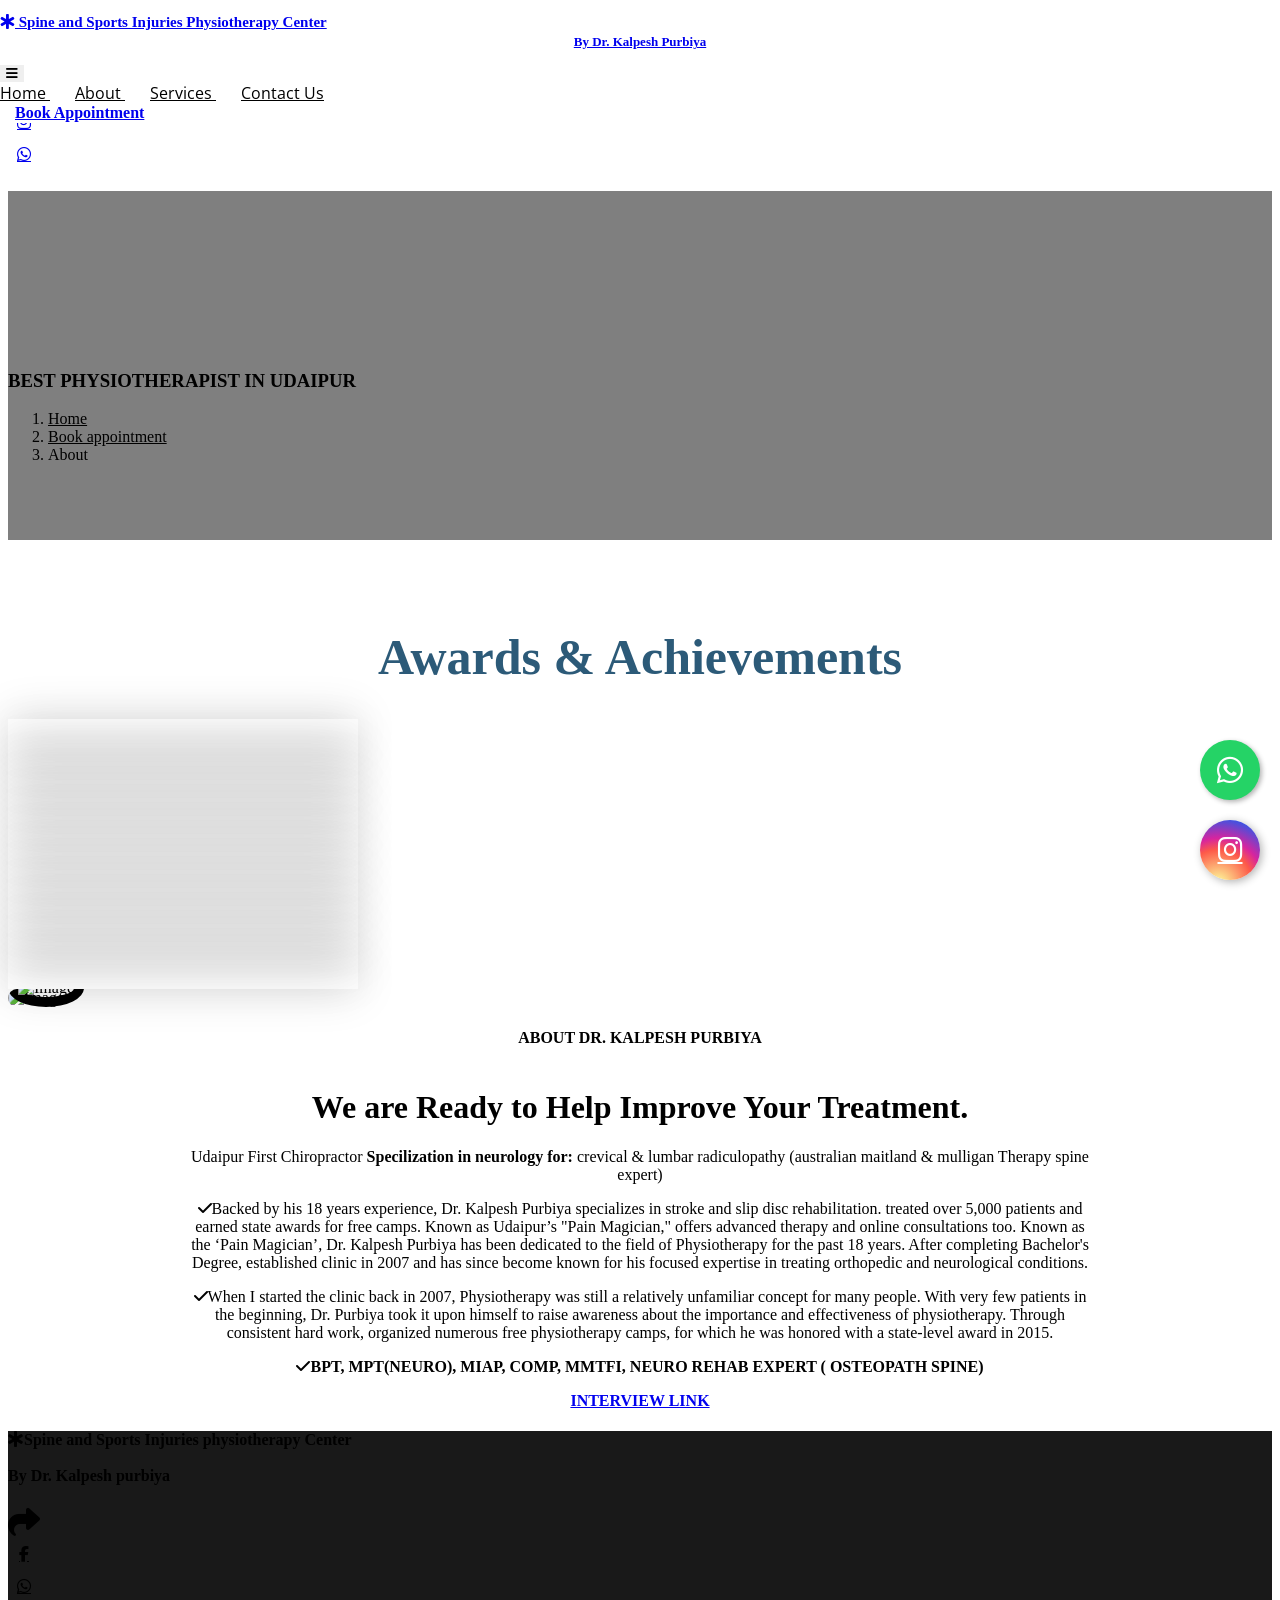
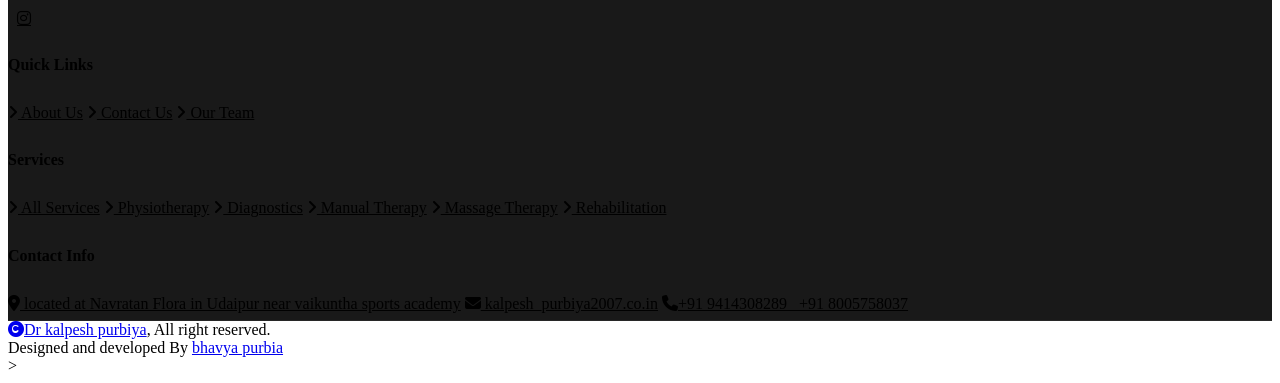
==== about.html @ 1a48ace7 "mordify in header" ====
<!DOCTYPE html>
<html lang="en">

    <head>
        <meta charset="utf-8">
        <title>dr kalpesh purbiya</title>
        <meta content="width=device-width, initial-scale=1.0" name="viewport">
        <meta content="" name="keywords">
        <meta content="" name="description">

        <!-- Google Web Fonts -->
        <link rel="preconnect" href="https://fonts.googleapis.com">
        <link rel="preconnect" href="https://fonts.gstatic.com" crossorigin>
        <link href="https://fonts.googleapis.com/css2?family=Open+Sans:wght@400;500;600&family=Playfair+Display:wght@400;500;600&display=swap" rel="stylesheet"> 

        <!-- Icon Font Stylesheet -->
        <link rel="stylesheet" href="https://use.fontawesome.com/releases/v5.15.4/css/all.css"/>
        <link href="https://cdn.jsdelivr.net/npm/bootstrap-icons@1.4.1/font/bootstrap-icons.css" rel="stylesheet">

        <!-- Libraries Stylesheet -->
        <link href="lib/animate/animate.min.css" rel="stylesheet">
        <link href="lib/owlcarousel/assets/owl.carousel.min.css" rel="stylesheet">


        <!-- Customized Bootstrap Stylesheet -->
        <link href="css/bootstrap.min.css" rel="stylesheet">

        <!-- Template Stylesheet -->
        <link href="css/style.css" rel="stylesheet">

         <!--whatsapp button-->
        <link rel="stylesheet" href="https://cdnjs.cloudflare.com/ajax/libs/font-awesome/6.4.0/css/all.min.css">
  
          <!--insta button-->
        <link rel="stylesheet" href="https://cdnjs.cloudflare.com/ajax/libs/font-awesome/6.4.0/css/all.min.css">
   
    </head>

    <body>

        <!-- Spinner Start -->
        <div id="spinner" class="show bg-white position-fixed translate-middle w-100 vh-100 top-50 start-50 d-flex align-items-center justify-content-center">
            <div class="spinner-border text-primary" style="width: 3rem; height: 3rem;" role="status">
                <span class="sr-only">Loading...</span>
            </div>
        </div>
        <!-- Spinner End -->


         <!-- Topbar Start -->
        <div class="container-fluid bg-dark px-5 d-none d-lg-block">
            <div class="row gx-0 align-items-center" style="height: 45px;">
                <div class="col-lg-8 text-center text-lg-start mb-lg-0">
                    <div class="d-flex flex-wrap">
                        <a href="#" class="text-light me-4"><i class="fas fa-phone-alt text-primary me-2"></i>+91 9414308289 &nbsp;&nbsp;&nbsp;&nbsp;8005758037</a>
                        <a href="#" class="text-light me-0"><i class="fas fa-envelope text-primary me-2"></i>kalpesh_purbiya2007@yahoo.co.in&nbsp;&nbsp;&nbsp;</a>
                        <a href="#" class="text-light me-0"><i class="fas fa-map-marker-alt text-primary me-2"></i> Navratan flora near vaikuntha sports academy</a>
                    </div>
                </div>
                <div class="col-lg-4 text-center text-lg-end">
                    <div class="d-flex align-items-center justify-content-end">
                        <a href="https://www.facebook.com/share/1CfwQZfoqc/?mibextid=wwXIfr" class="btn btn-light btn-square border rounded-circle nav-fill me-3"><i class="fab fa-facebook-f"></i></a>
                        <a href="https://www.instagram.com/kalpeshpurbiya?igsh=MWJkdjM0YjJwdHlsYw==" class="btn btn-light btn-square border rounded-circle nav-fill me-3"><i class="fab fa-instagram"></i></a>
                        <a href="https://wa.me/9414308289" class="btn btn-light btn-square border rounded-circle nav-fill me-3"><i class="fab fa-whatsapp "></i></a>
                        
                    </div>
                </div>
            </div>
        </div>
        <!-- Topbar End -->

        <!-- ==========================================
     NAVBAR START
========================================== -->

<div class="container-fluid position-relative p-0">

    <nav class="navbar navbar-expand-lg navbar-light bg-white px-4 px-lg-5 py-3 py-lg-0"
         style="
            position: fixed;
            top: 0;
            left: 0;
            right: 0;
            width: 100%;
            z-index: 9999;
            background-color: #ffffff !important;
         ">

        <!-- LOGO / CENTER NAME -->
        <a href="index.html" class="navbar-brand p-0">

            <h1 class="text-primary m-0"
                style="
                    font-size: 15px;
                    line-height: 1.4;
                ">

                <i class="fas fa-star-of-life me-3"></i>

                Spine and Sports Injuries Physiotherapy Center

                <br>

                <span style="
                    display: block;
                    text-align: center;
                    font-size: 13px;
                ">
                    By Dr. Kalpesh Purbiya
                </span>

            </h1>

        </a>


        <!-- MOBILE MENU BUTTON -->
        <button class="navbar-toggler"
                type="button"
                data-bs-toggle="collapse"
                data-bs-target="#navbarCollapse"
                aria-controls="navbarCollapse"
                aria-expanded="false"
                aria-label="Toggle navigation"
                style="
                    border: none;
                    outline: none;
                    box-shadow: none;
                ">

            <span class="fa fa-bars"></span>

        </button>


        <!-- NAVIGATION MENU -->
        <div class="collapse navbar-collapse"
             id="navbarCollapse"
             style="
                background-color: #ffffff;
                z-index: 10000;
             ">

            <div class="navbar-nav ms-auto py-0">

                <a href="index.html"
                   class="nav-item nav-link">
                    Home
                </a>

                <a href="about.html"
                   class="nav-item nav-link active">
                    About
                </a>

                <a href="service.html"
                   class="nav-item nav-link">
                    Services
                </a>

                <a href="contact.html"
                   class="nav-item nav-link">
                    Contact Us
                </a>

            </div>


            <!-- BOOK APPOINTMENT -->
            <a href="appointment.html"
               class="btn btn-primary rounded-pill text-white py-2 px-4 flex-wrap flex-sm-shrink-0"
               style="margin-left: 15px;">

                Book Appointment

            </a>

        </div>

    </nav>


    <!-- SPACE FOR FIXED NAVBAR -->
    <div style="height: 90px;"></div>

</div>

<!-- ==========================================
     NAVBAR END
========================================== -->
        <!-- Header Start -->
        <div class="container-fluid bg-breadcrumb">
            <div class="container text-center py-5" style="max-width: 900px;">
                <h3 class="text-white display-3 mb-4 wow fadeInDown" data-wow-delay="0.1s">BEST PHYSIOTHERAPIST IN UDAIPUR</h1>
                <ol class="breadcrumb justify-content-center mb-0 wow fadeInDown" data-wow-delay="0.3s">
                    <li class="breadcrumb-item"><a href="index.html">Home</a></li>
                    <li class="breadcrumb-item"><a href="appointment.html">Book appointment</a></li>
                    <li class="breadcrumb-item active text-primary">About</li>
                </ol>    
            </div>
        </div>
        <!-- Header End -->


    



            <br><br><br>
            <h1 style="font-size:50px;  color:rgb(44, 90, 120)" align="center">Awards & Achievements</h1>
       
        <!-- Services Start -->
        <div class="container-fluid service py-5">
            <div class="container py-5">
                <div class="row g-4 justify-content-center">
                    <div class="col-md-6 col-lg-4 col-xl-3 wow fadeInUp" data-wow-delay="0.1s" style="width:350px;">
                        <div class="service-item rounded">
                           <div class="service-img rounded-top">
                                <img src="img/gallery (1).jpeg" class="img-fluid rounded-top w-100" alt="" style="height: 350px;">
                           </div>
                             </div>
                    </div>
                    <div class="col-md-6 col-lg-4 col-xl-3 wow fadeInUp" data-wow-delay="0.1s" style="width:350px;">
                        <div class="service-item rounded">
                           <div class="service-img rounded-top">
                                <img src="img/gallery (2).jpeg" class="img-fluid rounded-top w-100" alt="" style="height:350px;">
                           </div>
                            
                        </div>
                    </div>
                    <div class="col-md-6 col-lg-4 col-xl-3 wow fadeInUp" data-wow-delay="0.3s" style="width: 350px;">
                        <div class="service-item rounded">
                           <div class="service-img rounded-top">
                                <img src="img/gallery (3).jpeg" class="img-fluid rounded-top w-100" alt="" style="height:350px;">
                           </div>
                            
                        </div>
                    </div>
                    
                   
                    <div class="col-md-6 col-lg-4 col-xl-3 wow fadeInUp" data-wow-delay="0.1s" style="width: 350px;">
                        <div class="service-item rounded">
                           <div class="service-img rounded-top">
                                <img src="img/gallery (5).jpeg" class="img-fluid rounded-top w-100" alt="" style="height: 350px;">
                           </div>
                            
                        </div>
                    </div>
                    <div class="col-md-6 col-lg-4 col-xl-3 wow fadeInUp" data-wow-delay="0.3s" style="width: 350px;">
                        <div class="service-item rounded">
                           <div class="service-img rounded-top">
                                <img src="img/gallery (6).jpeg" class="img-fluid rounded-top w-100" alt=""  style="height: 350px;">
                           </div>
                            
                        </div>
                    </div>
                    <div class="col-md-6 col-lg-4 col-xl-3 wow fadeInUp" data-wow-delay="0.5s" style="width: 350px;">
                        <div class="service-item rounded">
                           <div class="service-img rounded-top">
                                <img src="img/gallery (8).jpeg" class="img-fluid rounded-top w-100" alt="" style="height:350px;">
                           </div>
                            
                        </div>
                    </div>
                    <div class="col-md-6 col-lg-4 col-xl-3 wow fadeInUp" data-wow-delay="0.5s" style="width: 350px;">
                        <div class="service-item rounded">
                           <div class="service-img rounded-top">
                                <img src="img/gallery (7).jpeg" class="img-fluid rounded-top w-100" alt="" style="height:350px;">
                           </div>
                            
                        </div>
                    </div>
                    <div class="col-md-6 col-lg-4 col-xl-3 wow fadeInUp" data-wow-delay="0.5s" style="width: 350px;">
                        <div class="service-item rounded">
                           <div class="service-img rounded-top">
                                <img src="img/gallery (9).jpeg" class="img-fluid rounded-top w-100" alt="" style="height:350px;">
                           </div>
                            
                        </div>
                    </div>
                    <div class="col-md-6 col-lg-4 col-xl-3 wow fadeInUp" data-wow-delay="0.5s" style="width: 350px;">
                        <div class="service-item rounded">
                           <div class="service-img rounded-top">
                                <img src="img/gallery (11).jpeg" class="img-fluid rounded-top w-100" alt="" style="height:350px;">
                           </div>
                            
                        </div>
                    </div>
                    <div class="col-md-6 col-lg-4 col-xl-3 wow fadeInUp" data-wow-delay="0.5s" style="width: 350px;">
                        <div class="service-item rounded">
                           <div class="service-img rounded-top">
                                <img src="img/gallery (12).jpeg" class="img-fluid rounded-top w-100" alt="" style="height:350px;">
                           </div>
                            
                        </div>
                    </div>
                    <div class="col-md-6 col-lg-4 col-xl-3 wow fadeInUp" data-wow-delay="0.5s" style="width: 350px;">
                        <div class="service-item rounded">
                           <div class="service-img rounded-top">
                                <img src="img/gallery (13).jpeg" class="img-fluid rounded-top w-100" alt="" style="height:350px;">
                           </div>
                            
                        </div>
                    </div>
                    <div class="col-md-6 col-lg-4 col-xl-3 wow fadeInUp" data-wow-delay="0.5s" style="width: 350px;">
                        <div class="service-item rounded">
                           <div class="service-img rounded-top">
                                <img src="img/gallery (15).jpeg" class="img-fluid rounded-top w-100" alt="" style="height:350px;">
                           </div>
                            
                        </div>
                    </div>
                    <div class="col-md-6 col-lg-4 col-xl-3 wow fadeInUp" data-wow-delay="0.5s" style="width: 350px;">
                        <div class="service-item rounded">
                           <div class="service-img rounded-top">
                                <img src="img/gallery (14).jpeg" class="img-fluid rounded-top w-100" alt="" style="height:350px;">
                           </div>
                            
                        </div>
                    </div>
                    <div class="col-md-6 col-lg-4 col-xl-3 wow fadeInUp" data-wow-delay="0.5s" style="width: 350px;">
                        <div class="service-item rounded">
                           <div class="service-img rounded-top">
                                <img src="img/gallery (16).jpeg" class="img-fluid rounded-top w-100" alt="" style="height:350px;">
                           </div>
                            
                        </div>
                    </div>
                    <div class="col-md-6 col-lg-4 col-xl-3 wow fadeInUp" data-wow-delay="0.5s" style="width: 350px;">
                        <div class="service-item rounded">
                           <div class="service-img rounded-top">
                                <img src="img/gallery (17).jpeg" class="img-fluid rounded-top w-100" alt="" style="height:350px;">
                           </div>
                            
                        </div>
                    </div>
                    <div class="col-12 text-center wow fadeInUp" data-wow-delay="0.2s">
                        
                    </div>
                </div>
            </div>
        </div>
        <!-- Services End -->

<!-- About Start -->
        <div class="container-fluid about bg-light py-5">
            <div class="container py-5">
                <div class="row g-5 align-items-center">
                    <div class="col-lg-5 wow fadeInLeft" data-wow-delay="0.2s">
                        <div class="about-img pb-5 ps-5">
                            <img src="img/drkp.jpeg" class="img-fluid rounded w-100" style="object-fit: cover;" alt="Image" style="height:30px;">
                            <div class="about-img-inner">
                                <img src="img/spine.jpg" class="img-fluid rounded-circle w-100 h-100" alt="Image">
                            </div>
                            <div class="about-experience"><b>18 years experience</b></div>
                        </div>
                    </div>
                    <div class="col-lg-7 wow fadeInRight" data-wow-delay="0.4s">
                        <div class="section-title text-start mb-5">
                            <h4 class="sub-title pe-3 mb-0">About Dr. kalpesh purbiya</h4>
                            <h1 class="display-3 mb-4">We are Ready to Help Improve Your Treatment.</h1>
                            <p class="mb-4">Udaipur First Chiropractor <b>Specilization in neurology for:</b> crevical & lumbar radiculopathy (australian maitland & mulligan Therapy spine expert) </p>
                            <div class="mb-4">
                                <p class="text-secondary"><i class="fa fa-check text-primary me-2"></i>Backed by his 18 years experience, Dr. Kalpesh Purbiya specializes in stroke and slip disc rehabilitation. treated over 5,000 patients and earned state awards for free camps. Known as Udaipur’s "Pain Magician," offers advanced therapy and online consultations too.
Known as the ‘Pain Magician’, Dr. Kalpesh Purbiya has been dedicated to the field of Physiotherapy for the past 18 years. After completing Bachelor's Degree, established clinic in 2007 and has since become known for his focused expertise in treating orthopedic and neurological conditions.</p>
                                <p class="text-secondary"><i class="fa fa-check text-primary me-2"></i>When I started the clinic back in 2007, Physiotherapy was still a relatively unfamiliar concept for many people. With very few patients in the beginning, Dr. Purbiya took it upon himself to raise awareness about the importance and effectiveness of physiotherapy. Through consistent hard work, organized numerous free physiotherapy camps, for which he was honored with a state-level award in 2015.</p>
                                <p class="text-secondary"><i class="fa fa-check text-primary me-2"></i><b>BPT, MPT(NEURO), MIAP, COMP, MMTFI, NEURO REHAB EXPERT ( OSTEOPATH SPINE)</b></p>
                            </div>
                            <a href="https://www.facebook.com/share/v/1DCmfKxjy9/" class="btn btn-primary rounded-pill text-white py-3 px-5">INTERVIEW LINK </a>
                        </div>
                    </div>
                </div>
            </div>
        </div>
        <!-- About End -->



        <!-- Footer Start -->
        <div class="container-fluid footer py-5 wow fadeIn" data-wow-delay="0.2s">
            <div class="container py-5">
                <div class="row g-5">
                    <div class="col-md-6 col-lg-6 col-xl-3">
                        <div class="footer-item d-flex flex-column">
                            <h4 class="text-white mb-4"><i class="fas fa-star-of-life me-3"></i>Spine and Sports Injuries physiotherapy Center<br><br> By Dr. Kalpesh purbiya</h4>
                           
                            <div class="d-flex align-items-center">
                                <i class="fas fa-share fa-2x text-white me-2"></i>
                                <a class="btn-square btn btn-primary text-white rounded-circle mx-1" href="https://www.facebook.com/share/1CfwQZfoqc/?mibextid=wwXIfr"><i class="fab fa-facebook-f"></i></a>
                                <a class="btn-square btn btn-primary text-white rounded-circle mx-1" href="https://wa.me/9414308289"><i class="fab fa-whatsapp"></i></a>
                    
                                <a class="btn-square btn btn-primary text-white rounded-circle mx-1" href="https://www.instagram.com/kalpeshpurbiya?igsh=MWJkdjM0YjJwdHlsYw=="><i class="fab fa-instagram"></i></a>
                    
                            </div>
                        </div>
                    </div>
                    <div class="col-md-6 col-lg-6 col-xl-3">
                        <div class="footer-item d-flex flex-column">
                            <h4 class="mb-4 text-white">Quick Links</h4>
                            <a href="about.html"><i class="fas fa-angle-right me-2"></i> About Us</a>
                            <a href="contact.html"><i class="fas fa-angle-right me-2"></i> Contact Us</a>
                            <a href="index.html"><i class="fas fa-angle-right me-2"></i> Our Team</a>
                        </div>
                    </div>
                    <div class="col-md-6 col-lg-6 col-xl-3">
                        <div class="footer-item d-flex flex-column">
                            <h4 class="mb-4 text-white"> Services</h4>
                            <a href=""><i class="fas fa-angle-right me-2"></i> All Services</a>
                            <a href=""><i class="fas fa-angle-right me-2"></i> Physiotherapy</a>
                            <a href=""><i class="fas fa-angle-right me-2"></i> Diagnostics</a>
                            <a href=""><i class="fas fa-angle-right me-2"></i> Manual Therapy</a>
                            <a href=""><i class="fas fa-angle-right me-2"></i> Massage Therapy</a>
                            <a href=""><i class="fas fa-angle-right me-2"></i> Rehabilitation</a>
                        </div>
                    </div>
                    <div class="col-md-6 col-lg-6 col-xl-3">
                        <div class="footer-item d-flex flex-column">
                            <h4 class="mb-4 text-white">Contact Info</h4>
                            <a href="https://maps.app.goo.gl/rvAxTGez5re4R5Ei9"><i class="fa fa-map-marker-alt me-2"></i> located at Navratan Flora in Udaipur near vaikuntha sports academy</a>
                            <a href="mailto:kalpesh_purbiya2007@yahoo.co.in"><i class="fas fa-envelope me-2"></i> kalpesh_purbiya2007.co.in</a>
        
                            <a href="tel:+91 9414308289"><i class="fas fa-phone me-2"></i>+91 9414308289 &nbsp;&nbsp;+91 8005758037</a>
                        </div>
                    </div>
                </div>
            </div>
        </div>
        <!-- Footer End -->
        
        <!-- Copyright Start -->
        <div class="container-fluid copyright py-4">
            <div class="container">
                <div class="row g-4 align-items-center">
                    <div class="col-md-6 text-center text-md-start mb-md-0">
                        <span class="text-white"><a href="#"><i class="fas fa-copyright text-light me-2"></i>Dr kalpesh purbiya</a>, All right reserved.</span>
                    </div>
                    <div class="col-md-6 text-center text-md-end text-white">
                        <!--/*** This template is free as long as you keep the below author’s credit link/attribution link/backlink. ***/-->
                        <!--/*** If you'd like to use the template without the below author’s credit link/attribution link/backlink, ***/-->
                        <!--/*** you can purchase the Credit Removal License from "https://htmlcodex.com/credit-removal". ***/-->
                        Designed and developed By <a class="border-bottom" href="https://wa.me/6375247046">bhavya purbia</a>
                    </div>
                </div>
            </div>
        </div>
        <!-- Copyright End -->

        
        <!-- JavaScript Libraries -->
        <script src="https://ajax.googleapis.com/ajax/libs/jquery/3.6.4/jquery.min.js"></script>
        <script src="https://cdn.jsdelivr.net/npm/bootstrap@5.0.0/dist/js/bootstrap.bundle.min.js"></script>
        <script src="lib/wow/wow.min.js"></script>
        <script src="lib/easing/easing.min.js"></script>
        <script src="lib/waypoints/waypoints.min.js"></script>
        <script src="lib/owlcarousel/owl.carousel.min.js"></script>
        

        <!-- Template Javascript -->
        <script src="js/main.js"></script>
         
         <!-- WhatsApp Floating Button -->
<a href="https://wa.me/919414308289?text=Hello%20Doctor,%20I%20want%20to%20book%20an%20appointment"
   class="whatsapp-float"
   target="_blank">
   <i class="fab fa-whatsapp"></i>
</a>

<style>
.whatsapp-float {
    position: fixed;
    width: 60px;
    height: 60px;
    bottom: 100px;
    right: 20px;
    background-color: #25D366;
    color: #FFF;
    border-radius: 50%;
    text-align: center;
    font-size: 30px;
    box-shadow: 2px 2px 5px rgba(0,0,0,0.3);
    z-index: 1000;
}

.whatsapp-float i {
    margin-top: 15px;
}

.whatsapp-float:hover {
    background-color: #1ebe5d;
    color: white;
    transform: scale(1.1);
    transition: 0.3s;
}
</style>
<!--end whatsapp floating button-->>
    
<!-- Instagram Floating Button -->
<a href="https://www.instagram.com/kalpeshpurbiya"
   class="instagram-float"
   target="_blank">
   <i class="fab fa-instagram"></i>
</a>

<style>
.instagram-float {
    position: fixed;
    width: 60px;
    height: 60px;
    bottom: 20px;
    right: 20px;
    border-radius: 50%;
    font-size: 28px;
    color: #fff;
    display: flex;
    align-items: center;
    justify-content: center;
    z-index: 1000;
    box-shadow: 2px 2px 8px rgba(0,0,0,0.3);
    background: radial-gradient(circle at 30% 107%, 
        #fdf497 0%, #fdf497 5%, #fd5949 45%, 
        #d6249f 60%, #285AEB 90%);
    transition: 0.3s;
}

.instagram-float:hover {
    transform: scale(1.1);
}
</style>
</body>


</html>
---- css/style.css ----
/*** Spinner Start ***/
/*** Spinner ***/
#spinner {
    opacity: 0;
    visibility: hidden;
    transition: opacity .5s ease-out, visibility 0s linear .5s;
    z-index: 99999;
}

#spinner.show {
    transition: opacity .5s ease-out, visibility 0s linear 0s;
    visibility: visible;
    opacity: 1;
}
/*** Spinner End ***/

.back-to-top {
    position: fixed;
    right: 30px;
    bottom: 30px;
    display: flex;
    width: 45px;
    height: 45px;
    align-items: center;
    justify-content: center;
    transition: 0.5s;
    z-index: 99;
}

/*** Button Start ***/
.btn {
    font-weight: 600;
    transition: .5s;
}

.btn-square {
    width: 32px;
    height: 32px;
}

.btn-sm-square {
    width: 34px;
    height: 34px;
}

.btn-md-square {
    width: 44px;
    height: 44px;
}

.btn-lg-square {
    width: 56px;
    height: 56px;
}

.btn-square,
.btn-sm-square,
.btn-md-square,
.btn-lg-square {
    padding: 0;
    display: flex;
    align-items: center;
    justify-content: center;
    font-weight: normal;
    border-radius: 50%;
}

.btn.btn-primary {
    box-shadow: inset 0 0 0 0 var(--bs-primary);
}

.btn.btn-primary:hover {
    box-shadow: inset 300px 0 0 0 var(--bs-light) !important;
    color: var(--bs-primary) !important;
}

.btn.btn-light {
    box-shadow: inset 0 0 0 0 var(--bs-primary);
}

.btn.btn-light:hover {
    box-shadow: inset 300px 0 0 0 var(--bs-primary);
    color: var(--bs-light) !important;
}

.btn-hover {
    transition: 0.5s;
}

.btn-hover:hover {
    color: var(--bs-secondary) !important;
}

/*** Section Title Start ***/
.section-title {
    max-width: 900px;
    text-align: center;
    margin: 0 auto;
}

.section-title .sub-style {
    position: relative;
    display: inline-block;
    text-transform: uppercase;
    color: var(--bs-primary);
}

.section-title .sub-style::before {
    content: "";
    width: 100px;
    position: absolute;
    top: 50%;
    left: 0;
    transform: translateY(-50%);
    margin-top: 8px;
    margin-left: -100px;
    border: 1px solid var(--bs-primary) !important;
}

.section-title .sub-style::after {
    content: "";
    width: 50px;
    position: absolute;
    top: 50%;
    left: 0;
    transform: translateY(-50%);
    margin-bottom: 5px;
    margin-left: -50px;
    border: 1px solid var(--bs-primary) !important;
}

.sub-title {
    position: relative;
    display: inline-block;
    text-transform: uppercase;
    color: var(--bs-primary);
}

.sub-title::before {
    content: "";
    width: 100px;
    position: absolute;
    top: 50%;
    right: 0;
    transform: translateY(-50%);
    margin-top: 8px;
    margin-right: -100px;
    border: 1px solid var(--bs-primary) !important;
}

.sub-title::after {
    content: "";
    width: 50px;
    position: absolute;
    top: 50%;
    right: 0;
    transform: translateY(-50%);
    margin-bottom: 8px;
    margin-right: -50px;
    border: 1px solid var(--bs-primary) !important;
}


/*** Topbar Start ***/
.fixed-top .container {
    transition: 0.5s;
}

.topbar {
    padding: 2px 10px 2px 20px;
    background: var(--bs-primary) !important;
}

.topbar a,
.topbar a i {
    transition: 0.5s;
}

.topbar a:hover,
.topbar a i:hover {
    color: var(--bs-secondary) !important;
}


@media (max-width: 576px) {
    .topbar {
        display: none;    
    }
}
/*** Topbar End ***/


/*** Navbar ***/
.navbar-light .navbar-nav .nav-link {
    font-family: 'Open Sans', sans-serif;
    position: relative;
    margin-right: 25px;
    padding: 35px 0;
    color: var(--bs-dark) !important;
    font-size: 16px;
    font-weight: 400;
    outline: none;
    transition: .5s;
}

.sticky-top.navbar-light .navbar-nav .nav-link {
    padding: 20px 0;
    color: var(--dark) !important;
}

.navbar-light .navbar-nav .nav-link:hover,
.navbar-light .navbar-nav .nav-link.active {
    color: var(--bs-primary) !important;
}

.navbar-light .navbar-brand img {
    max-height: 50px;
    transition: .5s;
}

.sticky-top.navbar-light .navbar-brand img {
    max-height: 45px;
}

.navbar .dropdown-toggle::after {
    border: none;
    content: "\f107";
    font-family: "Font Awesome 5 Free";
    font-weight: 600;
    vertical-align: middle;
    margin-left: 8px;
}

@media (min-width: 1200px) {
    .navbar .nav-item .dropdown-menu {
        display: block;
        visibility: hidden;
        top: 100%;
        transform: rotateX(-75deg);
        transform-origin: 0% 0%;
        border: 0;
        border-radius: 10px;
        transition: .5s;
        opacity: 0;
    }
}

.dropdown .dropdown-menu a:hover {
    background: var(--bs-primary);
    color: var(--bs-white);
}

.navbar .nav-item:hover .dropdown-menu {
    transform: rotateX(0deg);
    visibility: visible;
    background: var(--bs-light) !important;
    transition: .5s;
    opacity: 1;
}

@media (max-width: 991.98px) {
    .sticky-top.navbar-light {
        position: relative;
        background: var(--bs-white);
    }

    .navbar.navbar-expand-lg .navbar-toggler {
        padding: 10px 20px;
        border: 1px solid var(--bs-primary);
        color: var(--bs-primary);
        
    }

    .navbar-light .navbar-collapse {
        margin-top: 15px;
        border-top: 1px solid #DDDDDD;
    }

    .navbar-light .navbar-nav .nav-link,
    .sticky-top.navbar-light .navbar-nav .nav-link {
        padding: 10px 0;
        margin-left: 0;
        color: var(--bs-dark) !important;
    }

    .navbar-light .navbar-brand img {
        max-height: 45px;
    }
}

@media (min-width: 992px) {
    .navbar-light {
        position: absolute;
        width: 100%;
        top: 0;
        left: 0;
        border-bottom: 1px solid rgba(255, 255, 255, .1);
        z-index: 999;
    }
    
    .sticky-top.navbar-light {
        position: fixed;
        background: var(--bs-light) !important;
    }

    .navbar-light .navbar-nav .nav-link::before {
        position: absolute;
        content: "";
        width: 0;
        height: 2px;
        bottom: -1px;
        left: 50%;
        background: var(--bs-primary);
        transition: .5s;
    }

    .navbar-light .navbar-nav .nav-link:hover::before,
    .navbar-light .navbar-nav .nav-link.active::before {
        width: calc(100% - 2px);
        left: 1px;
    }

    .navbar-light .navbar-nav .nav-link.nav-contact::before {
        display: none;
    }
}
/*** Carousel Hero Header Start ***/
.header-carousel {
    position: relative; 
}

.header-carousel .owl-nav .owl-prev {
    position: absolute;
    width: 70px;
    height: 70px;
    top: 50%;
    left: 20px;
    transform: translateY(-50%);
    border-radius: 50%;
    background: var(--bs-primary);
    color: var(--bs-white);
    font-size: 30px;
    display: flex;
    align-items: center;
    justify-content: center;
    transition: 0.5s;
}

.header-carousel .owl-nav .owl-next {
    position: absolute;
    width: 70px;
    height: 70px;
    top: 50%;
    right: 20px;
    transform: translateY(-50%);
    border-radius: 50%;
    background: var(--bs-primary);
    color: var(--bs-white);
    font-size: 30px;
    display: flex;
    align-items: center;
    justify-content: center;
    transition: 0.5s;
}

.header-carousel .owl-nav .owl-prev,
.header-carousel .owl-nav .owl-next {
    transition: 0.5s;
}

.header-carousel .owl-nav .owl-prev:hover,
.header-carousel .owl-nav .owl-next:hover {
    box-shadow: inset 150px 0 0 0 var(--bs-light) !important;
    color: var(--bs-primary) !important;
}

@media (max-width: 576px) {
    .header-carousel .owl-nav .owl-prev,
    .header-carousel .owl-nav .owl-next {
        top: 630px;
        transition: 0.5s;
    }

    .header-carousel .header-carousel-item .carousel-caption .carousel-caption-content {
        width: 95% !important;
    }
 
}

.header-carousel .header-carousel-item,
.header-carousel .header-carousel-item img {
    position: relative;
    width: 100%;
    height: 700px;
    margin-top: 95px;
    display: block;
    object-fit: cover;
    transition: 0.5s;

}

@media (max-width: 992px) {
    .header-carousel .header-carousel-item,
    .header-carousel .header-carousel-item img {
        margin-top: 0;
        transition: 0.5s;
    }

}

@media (min-width: 992px) {
    .header-carousel .owl-nav .owl-prev,
    .header-carousel .owl-nav .owl-next {
        margin-top: 50px;
    }
}

.header-carousel .header-carousel-item .carousel-caption {
    width: 100%;
    height: 100%;
    position: absolute;
    top: 0;
    left: 0;
    padding: 100px 0;
    display: flex;
    align-items: center;
    justify-content: center;
    background: rgba(0, 0, 0, .5);
}

.header-carousel .header-carousel-item .carousel-caption .carousel-caption-content {
    position: relative;
    width: 75%;
    
}
/*** Carousel Hero Header End ***/


/*** Single Page Hero Header Start ***/
.bg-breadcrumb {
    background: linear-gradient(rgba(0, 0, 0, 0.5), rgba(0, 0, 0, 0.5)), url(../img/about-1img.jpeg);
    background-position: center center;
    background-repeat: no-repeat;
    background-size: cover;
    padding: 160px 0 60px 0;
}

.bg-breadcrumb .breadcrumb-item a {
    color: var(--bs-white) !important;
}
/*** Single Page Hero Header End ***/


/*** Service Start ***/
.service .service-item {
    box-shadow: 0 0 45px rgba(0, 0, 0, .2) ;
}

.service .service-item .service-img {
    position: relative;
    overflow: hidden;
    z-index: 1;
}

.service .service-item .service-img img {
    transition: 0.5s;
}

.service .service-item .service-img::before {
    width: 100%;
    height: 0;
    position: absolute;
    content: "";
    top: 0;
    left: 0;
    border-top-right-radius: 10px;
    border-top-left-radius: 10px;
    transition: 0.5s;
    z-index: 5;
    
}

.service .service-item:hover .service-img::before {
    height: 100%;
    background: rgba(21, 185, 217, .3);
}

.service .service-item .service-img:hover img {
    transform: scale(1.3);
}

.service .service-item .service-content {
    position: relative;
    z-index: 2;

}

.service .service-item .service-content::before {
    width: 100%;
    height: 8px;
    position: absolute;
    content: "";
    bottom: 0;
    left: 0;
    border-bottom-left-radius: 10px;
    border-bottom-right-radius: 10px;
    background: rgba(21, 185, 217, .5);
    transition: 0.5s;
    z-index: 3;
}

.service .service-item:hover .service-content::before {
    background: rgba(21, 185, 217, .5);
    height: 100%;
}

.service .service-item .service-content .service-content-inner {
    transition: 0.5s;
}


.service .service-item:hover .service-content .service-content-inner {
    position: relative;
    color: var(--bs-white) !important;
    z-index: 9;
}
.service .service-item:hover .service-content .service-content-inner h5 {
    color: var(--bs-secondary);
}

/*** Service End ***/

/*** About Start ***/
.about .about-img {
    position: relative;
    overflow: hidden;
    height: 100%;
    border-radius: 10px;
}

.about .about-img .about-img-inner {
    position: absolute;
    left: 0; 
    bottom: 0; 
    border: 10px solid; 
    border-color: var(--bs-white) var(--bs-white) var(--bs-white) var(--bs-white);
    border-radius: 50%;

}

.about .about-img .about-experience {
    position: absolute;
    top: 125px; 
    left: -125px; 
    transform: rotate(-90deg);
    background: transparent;
    color: var(--bs-primary);
    font-size: 20px;
    font-weight: 600;
    letter-spacing: 4px;
}

/*** About End ***/

/*** Feature Start ***/
.feature .feature-item {
    position: relative;
    display: flex;
    border: 1px solid var(--bs-primary);
    border-radius: 10px;
    background: var(--bs-light);
    transition: 0.5s;

}

.feature .feature-item::before {
    width: 0;
    height: 100%;
    content: "";
    position: absolute;
    top: 0;
    left: 0;
    border-radius: 10px;
    transition: 0.5s;
}

.feature .feature-item:hover::before {
    width: 100%;
    background: var(--bs-primary);
}

.feature .feature-item .feature-icon {
    display: inline-flex;
    border-radius: 10px;
    transition: 0.5s;
}

.feature .feature-item:hover .feature-icon {
    position: relative;
    z-index: 2;
}

.feature .feature-item:hover .feature-content {
    position: relative;
    color: var(--bs-white);
    z-index: 2;
}

.feature .feature-item:hover .feature-content h5 {
    color: var(--bs-dark);
}
/*** Feature End ***/


/*** Appointment Start ***/
.appointment {
    background: linear-gradient(rgba(255, 255, 255, 0.9), rgba(255, 255, 255, 0.9)), url(../img/carousel-2.jpg);
    background-position: center center;
    background-repeat: no-repeat;
    background-size: cover;
    background-attachment: fixed;
}

.appointment .appointment-form {
    background: rgba(239, 162, 134, 0.3);
}

.appointment .appointment-form .btn.btn-primary {
    box-shadow: inset 0 0 0 0 var(--bs-primary);
}

.appointment .appointment-form .btn.btn-primary:hover {
    box-shadow: inset 600px 0 0 0 var(--bs-light) !important;
    color: var(--bs-primary) !important;
}
/*** Youtube Video start ***/
.video {
    position: relative;
}

.video .btn-play {
    position: absolute;
    z-index: 3;
    top: 50%;
    left: 50%;
    transform: translate(-50%, -50%);
    box-sizing: content-box;
    display: block;
    width: 33px;
    height: 44px;
    border-radius: 50%;
    transition: 0.5s;
    

}

.video .btn-play:before {
    content: "";
    position: absolute;
    z-index: 0;
    left: 50%;
    top: 50%;
    transform: translate(-50%, -50%);
    display: block;
    width: 115px;
    height: 115px;
    background: var(--bs-primary);
    border-radius: 50%;
    animation: pulse-border 1500ms ease-out infinite;
    transition: 0.5s;
}

.video .btn-play:after {
    content: "";
    position: absolute;
    z-index: 1;
    left: 50%;
    top: 50%;
    transform: translate(-50%, -50%);
    display: block;
    width: 100px;
    height: 100px;
    background: var(--bs-secondary);
    border-radius: 50%;
    transition: all 300ms;
}

.video .btn-play span {
    display: block;
    position: relative;
    z-index: 3;
    width: 0;
    height: 0;
    border-left: 33px solid var(--bs-white);
    border-top: 22px solid transparent;
    border-bottom: 22px solid transparent;
    margin-left: 5px;
}

@keyframes pulse-border {
    0% {
        transform: translateX(-50%) translateY(-50%) translateZ(0) scale(1);
        opacity: 1;
    }

    100% {
        transform: translateX(-50%) translateY(-50%) translateZ(0) scale(1.5);
        opacity: 0;
    }
}

#videoModal {
    z-index: 99999;
}

#videoModal .modal-dialog {
    position: relative;
    max-width: 800px;
    margin: 60px auto 0 auto;
}

#videoModal .modal-body {
    position: relative;
    padding: 0px;
}

#videoModal .close {
    position: absolute;
    width: 30px;
    height: 30px;
    right: 0px;
    top: -30px;
    z-index: 999;
    font-size: 30px;
    font-weight: normal;
    color: #ffffff;
    background: #000000;
    opacity: 1;
}
/*** Youtube Video End ***/
/*** Appointment End ***/


/*** Team Start ***/
.team .team-item .team-img {
    position: relative;
    overflow: hidden;
}

.team .team-item .team-img::before {
    position: absolute;
    content: "";
    width: 100%;
    height: 100%;
    top: 0;
    left: 0;
    border-top-right-radius: 10px;
    border-top-left-radius: 10px;
    transition: 0.5s;
}

.team .team-item .team-img .team-icon {
    position: absolute;
    bottom: -125px;
    left: 50%;
    transform: translateX(-50%);
    transition: 0.5s;
}

.team .team-item .team-img:hover .team-icon {
    margin-bottom: 145px;
}

.team .team-item:hover .team-img::before {
    background: rgba(21, 185, 217, .3);
}

.team .team-item .team-content {
    color: var(--bs-primary);
    transition: 0.5s;
}

.team .team-item .team-content h5 {
    color: var(--bs-secondary);
    transition: 0.5s;
}

.team .team-item:hover .team-content h5 {
    color: var(--bs-dark);
}

.team .team-item:hover .team-content {
    background: var(--bs-primary);
    color: var(--bs-white);
}
/*** Team End ***/


/*** testimonial Start ***/
.testimonial {
    background: linear-gradient(rgba(21, 185, 217, 0.9), rgba(21, 185, 217, 0.9)), url(../img/carousel-1.jpg);
    background-position: center center;
    background-repeat: no-repeat;
    background-size: cover;
    background-attachment: fixed;
}

.testimonial .testimonial-item .testimonial-inner {
    display: flex;
    flex-direction: column;
    align-items: center;
    text-align: center;
    border-radius: 10px;
    background: transparent;
}

.testimonial .testimonial-item .testimonial-inner .testimonial-inner-img {
    width: 100px;
    height: 100px;
    border-radius: 50%;
    border: 5px solid var(--bs-white);
}

.testimonial .testimonial-carousel.owl-carousel {
    position: relative;
}

.testimonial .testimonial-carousel .owl-nav .owl-prev {
    position: absolute;
    top: 50%;
    left: -20px;
    transform: translateY(-50%);
    width: 60px;
    height: 60px;
    border-radius: 50%;
    display: flex;
    align-items: center;
    justify-content: center;
    font-size: 20px;
    background: var(--bs-light);
    color: var(--bs-primary);
    transition: 0.5s;
}

.testimonial .testimonial-carousel .owl-nav .owl-next {
    position: absolute;
    top: 50%;
    right: -20px;
    transform: translateY(-50%);
    width: 60px;
    height: 60px;
    border-radius: 50%;
    display: flex;
    align-items: center;
    justify-content: center;
    font-size: 20px;
    background: var(--bs-light);
    color: var(--bs-primary);
    transition: 0.5s;
}


.testimonial .testimonial-carousel .owl-nav .owl-prev:hover,
.testimonial .testimonial-carousel .owl-nav .owl-next:hover {
    box-shadow: inset 100px 0 0 0 var(--bs-primary) !important;
    color: var(--bs-white) !important;
}


@media (max-width: 900px) {
    .testimonial .testimonial-carousel .owl-nav .owl-prev {
        margin-top: -190px;
        margin-left: 40px;
    }

    .testimonial .testimonial-carousel .owl-nav .owl-next {
        margin-top: -190px;
        margin-right: 40px;
    }
    
}

.testimonial-carousel .owl-dots {
    display: flex;
    justify-content: center;
    margin-top: 20px;
}

.testimonial-carousel .owl-dots .owl-dot {
    width: 20px;
    height: 20px;
    border-radius: 50%;
    margin-right: 15px;
    border: 1px solid var(--bs-white);
    background: transparent;
    transition: 0.5s;
}

.testimonial-carousel .owl-dots .owl-dot.active {
    width: 20px;
    height: 20px;
    background: var(--bs-secondary) !important;
}

.testimonial-carousel .owl-dots .owl-dot span {
    position: relative;
    margin-top: 50%;
    margin-left: 50%;
    transform: translate(-50%, -50%);
    display: flex;
    align-items: center;
    justify-content: center;
}

.testimonial-carousel .owl-dots .owl-dot span::after {
    content: "";
    position: absolute;
    top: 50%;
    right: 1px;
    transform: translateY(-50%);
    width: 8px;
    height: 8px;
    border-radius: 8px;
    display: flex;
    align-items: center;
    justify-content: center;
    text-align: center;
    background: var(--bs-white);
}

.testimonial .testimonial-carousel .testimonial-item .testimonial-inner p.fs-7 {
    transition: 0.5s;
}

@media (min-width: 900px) {
    .testimonial .testimonial-carousel .testimonial-item .testimonial-inner p.fs-7 {
        font-size: 20px;
    }
}


/* Testimonial Section Title Start */
.testimonial .section-title {
    max-width: 900px;
    text-align: center;
    margin: 0 auto;
}

.testimonial .section-title .sub-style {
    position: relative;
    display: inline-block;
    text-transform: uppercase;
    color: var(--bs-primary);
}

.testimonial .section-title .sub-style::before {
    content: "";
    width: 100px;
    position: absolute;
    top: 50%;
    left: 0;
    transform: translateY(-50%);
    margin-top: 8px;
    margin-left: -100px;
    border: 1px solid var(--bs-white) !important;
}

.testimonial .section-title .sub-style::after {
    content: "";
    width: 50px;
    position: absolute;
    top: 50%;
    left: 0;
    transform: translateY(-50%);
    margin-bottom: 5px;
    margin-left: -50px;
    border: 1px solid var(--bs-white) !important;
}

.testimonial .section-title .sub-title {
    position: relative;
    display: inline-block;
    text-transform: uppercase;
    color: var(--bs-primary);
}

.testimonial .section-title .sub-title::before {
    content: "";
    width: 100px;
    position: absolute;
    top: 50%;
    right: 0;
    transform: translateY(-50%);
    margin-top: 8px;
    margin-right: -100px;
    border: 1px solid var(--bs-white) !important;
}

.testimonial .section-title .sub-title::after {
    content: "";
    width: 50px;
    position: absolute;
    top: 50%;
    right: 0;
    transform: translateY(-50%);
    margin-bottom: 8px;
    margin-right: -50px;
    border: 1px solid var(--bs-white) !important;
}
/*** Testimonial End ***/


/*** Blog Start ***/
.blog .blog-item .blog-img {
    position: relative;
    overflow: hidden;
    border-top-right-radius: 10px;
    border-top-left-radius: 10px;
}

.blog .blog-item .blog-img::after {
    content: "";
    position: absolute;
    top: 0;
    left: 0;
    width: 100%;
    height: 100%;
    border-top-right-radius: 10px;
    border-top-left-radius: 10px;
    transition: 0.5s;
}

.blog .blog-item .blog-img img {
    transition: 0.5s;
}

.blog .blog-item .blog-img:hover img {
    transform: scale(1.3);
}

.blog .blog-item:hover .blog-img::after {
    background: rgba(21, 185, 217, .5);
}

.blog .blog-item .blog-centent {
    background: var(--bs-light);
    border: 1px solid var(--bs-primary);
    border-top: 0;
    border-bottom-left-radius: 10px;
    border-bottom-right-radius: 10px;
}
/*** Blog End ***/


/*** Contact Start ***/
.contact {
    background: linear-gradient(rgba(21, 185, 217, 0.9), rgba(21, 185, 217, 0.9)), url(../img/carousel-1.jpg);
    background-position: center center;
    background-repeat: no-repeat;
    background-size: cover;
    background-attachment: fixed;
}


.contact .contact-form .btn.btn-light {
    box-shadow: inset 0 0 0 0 var(--bs-primary);
}

.contact .contact-form .btn.btn-light:hover {
    box-shadow: inset 600px 0 0 0 var(--bs-primary) !important;
    color: var(--bs-white) !important;
}

.contact .contact-form .form-floating input,
.contact .contact-form .form-floating textarea,
.contact .contact-form .form-floating label {
    color: var(--bs-light);
}



/* Testimonial Section Title Start */
.contact .section-title {
    max-width: 900px;
    text-align: center;
    margin: 0 auto;
}

.contact .section-title .sub-style {
    position: relative;
    display: inline-block;
    text-transform: uppercase;
    color: var(--bs-primary);
}

.contact .section-title .sub-style::before {
    content: "";
    width: 100px;
    position: absolute;
    top: 50%;
    left: 0;
    transform: translateY(-50%);
    margin-top: 8px;
    margin-left: -100px;
    border: 1px solid var(--bs-white) !important;
}

.contact .section-title .sub-style::after {
    content: "";
    width: 50px;
    position: absolute;
    top: 50%;
    left: 0;
    transform: translateY(-50%);
    margin-bottom: 5px;
    margin-left: -50px;
    border: 1px solid var(--bs-white) !important;
}

.contact .section-title .sub-title {
    position: relative;
    display: inline-block;
    text-transform: uppercase;
    color: var(--bs-primary);
}

.contact .section-title .sub-title::before {
    content: "";
    width: 100px;
    position: absolute;
    top: 50%;
    right: 0;
    transform: translateY(-50%);
    margin-top: 8px;
    margin-right: -100px;
    border: 1px solid var(--bs-white) !important;
}

.contact .section-title .sub-title::after {
    content: "";
    width: 50px;
    position: absolute;
    top: 50%;
    right: 0;
    transform: translateY(-50%);
    margin-bottom: 8px;
    margin-right: -50px;
    border: 1px solid var(--bs-white) !important;
}
/*** Contact End ***/


/*** Footer Start ***/
.footer {
    background: linear-gradient(rgba(0, 0, 0, 0.9), rgba(0, 0, 0, 0.9)), url(../img/carousel-2.jpg);
    background-position: center center;
    background-repeat: no-repeat;
    background-size: cover;
}
.footer .footer-item a {
    line-height: 35px;
    color: var(--bs-body);
    transition: 0.5s;
}

.footer .footer-item p {
    line-height: 35px;
}

.footer .footer-item a:hover {
    letter-spacing: 2px;
    color: var(--bs-primary);
}

/*** Footer End ***/

/*** copyright Start ***/
.copyright {
    background: var(--bs-dark) !important;
}
/*** copyright end ***/
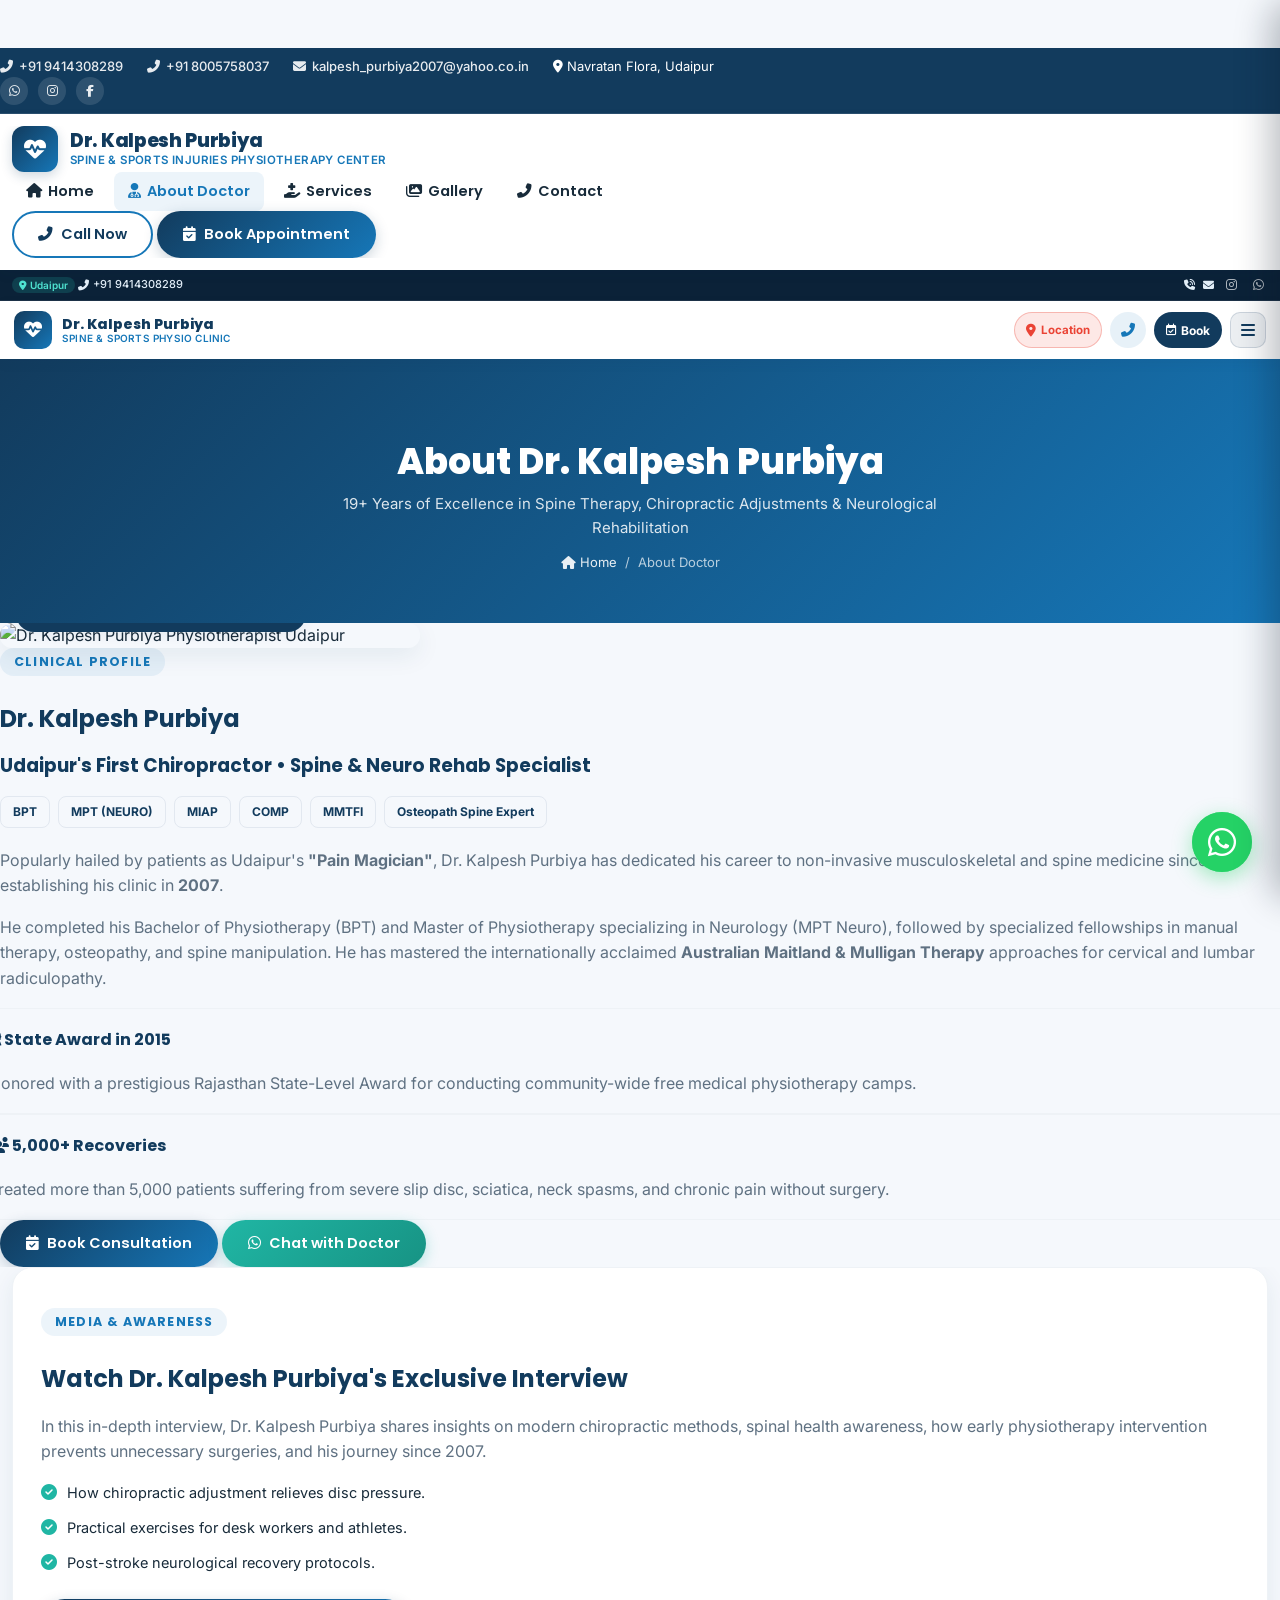
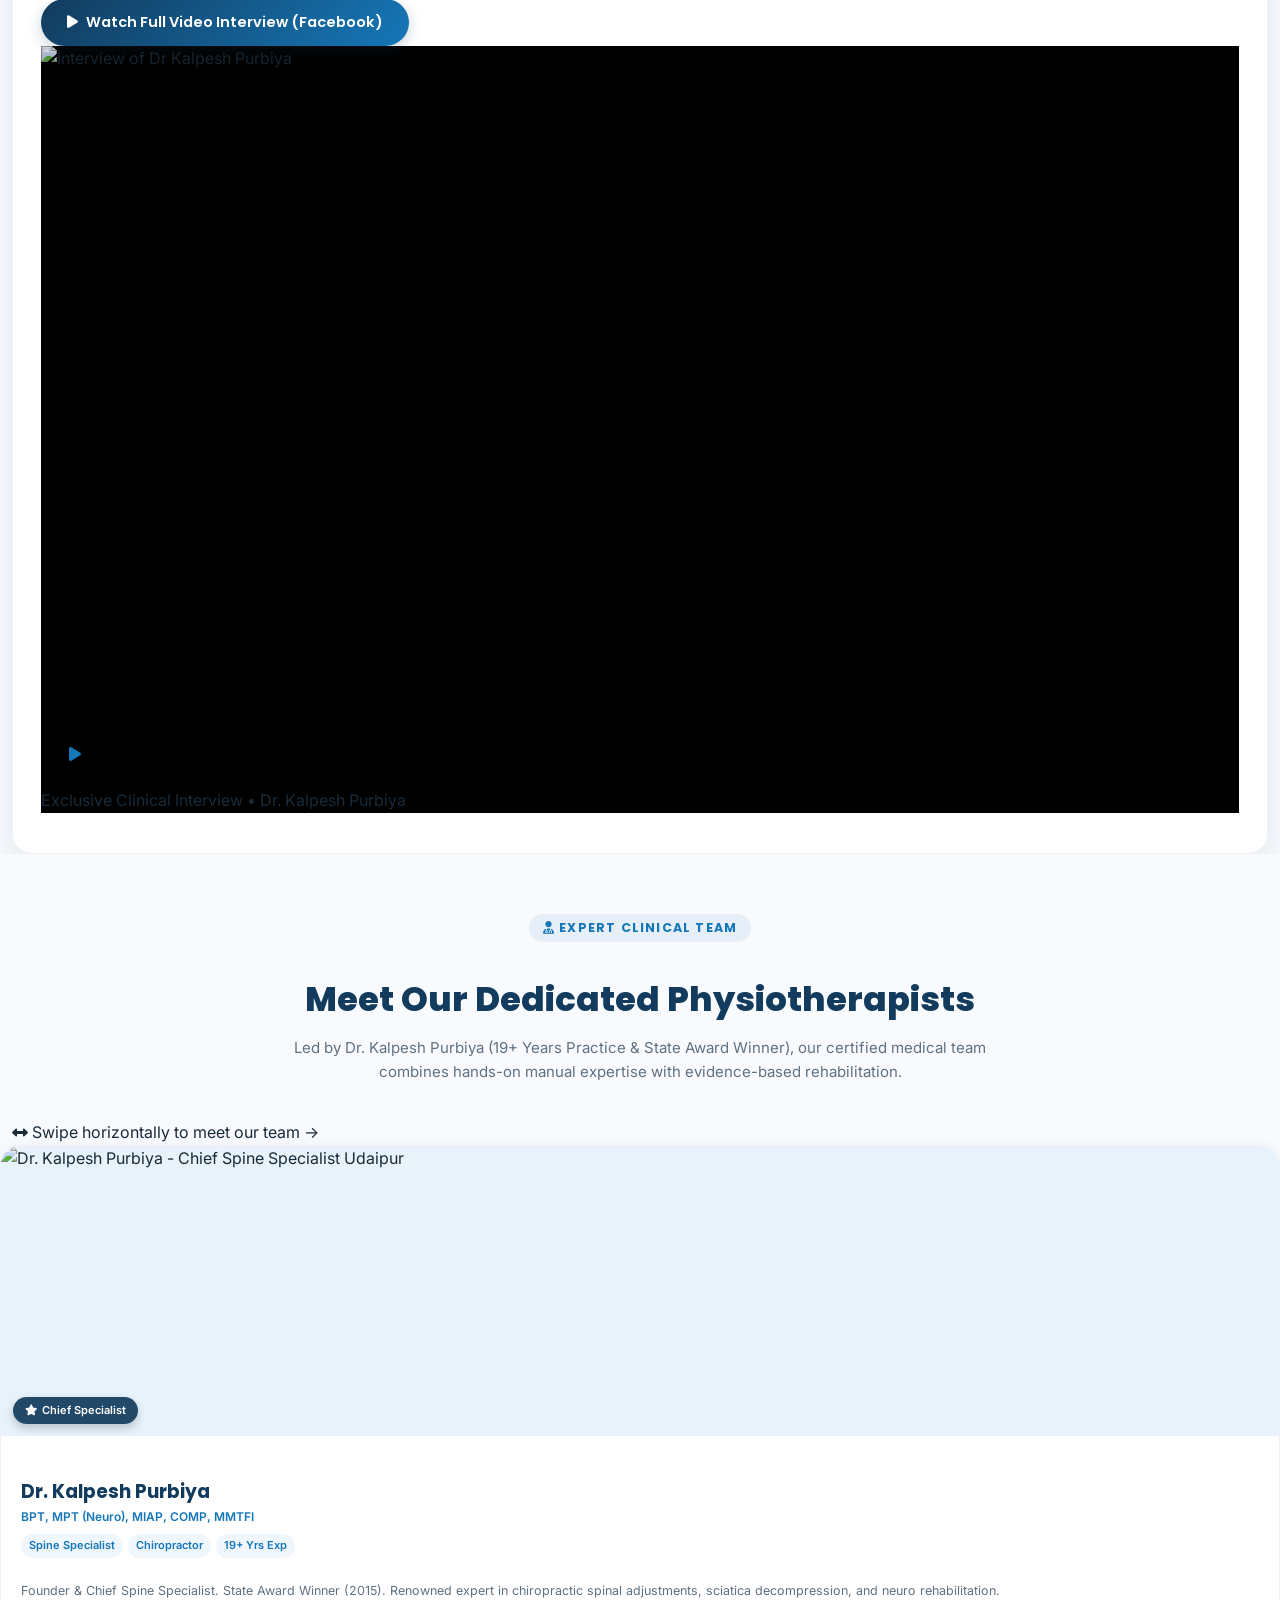
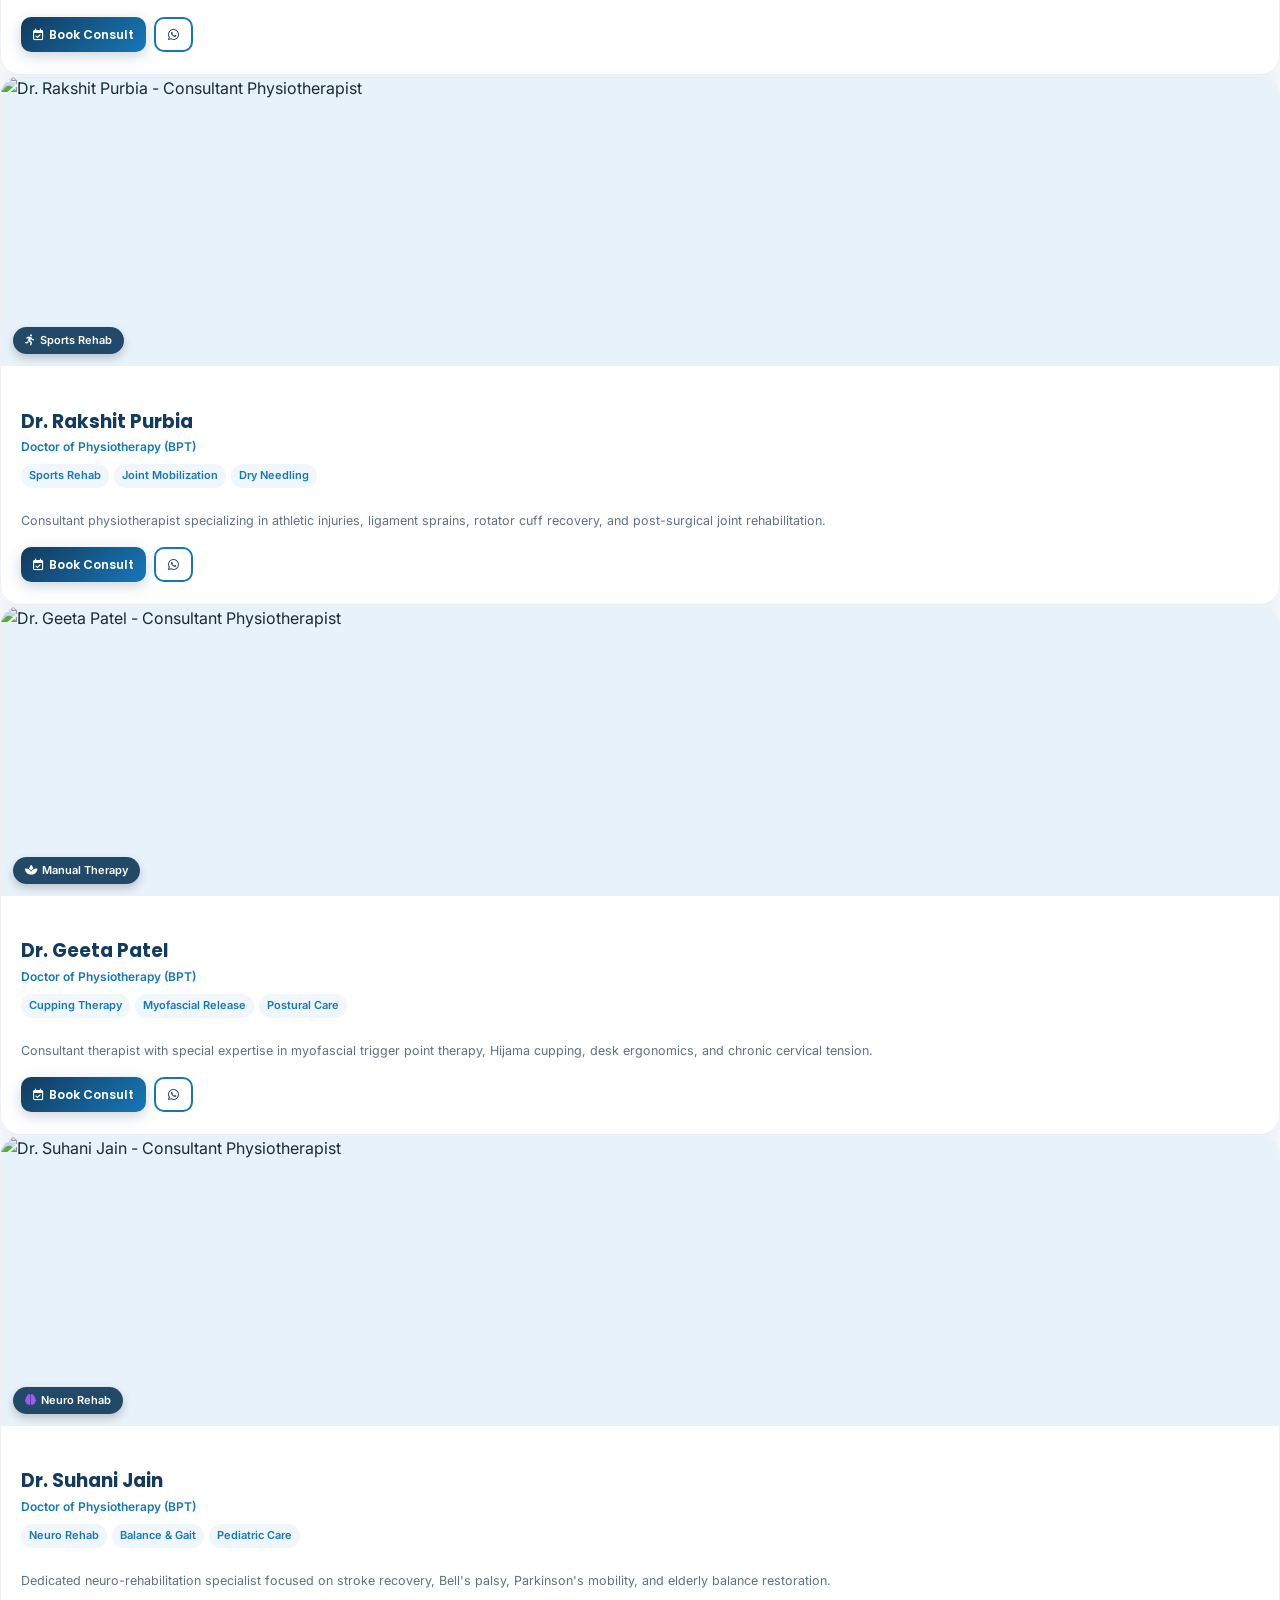
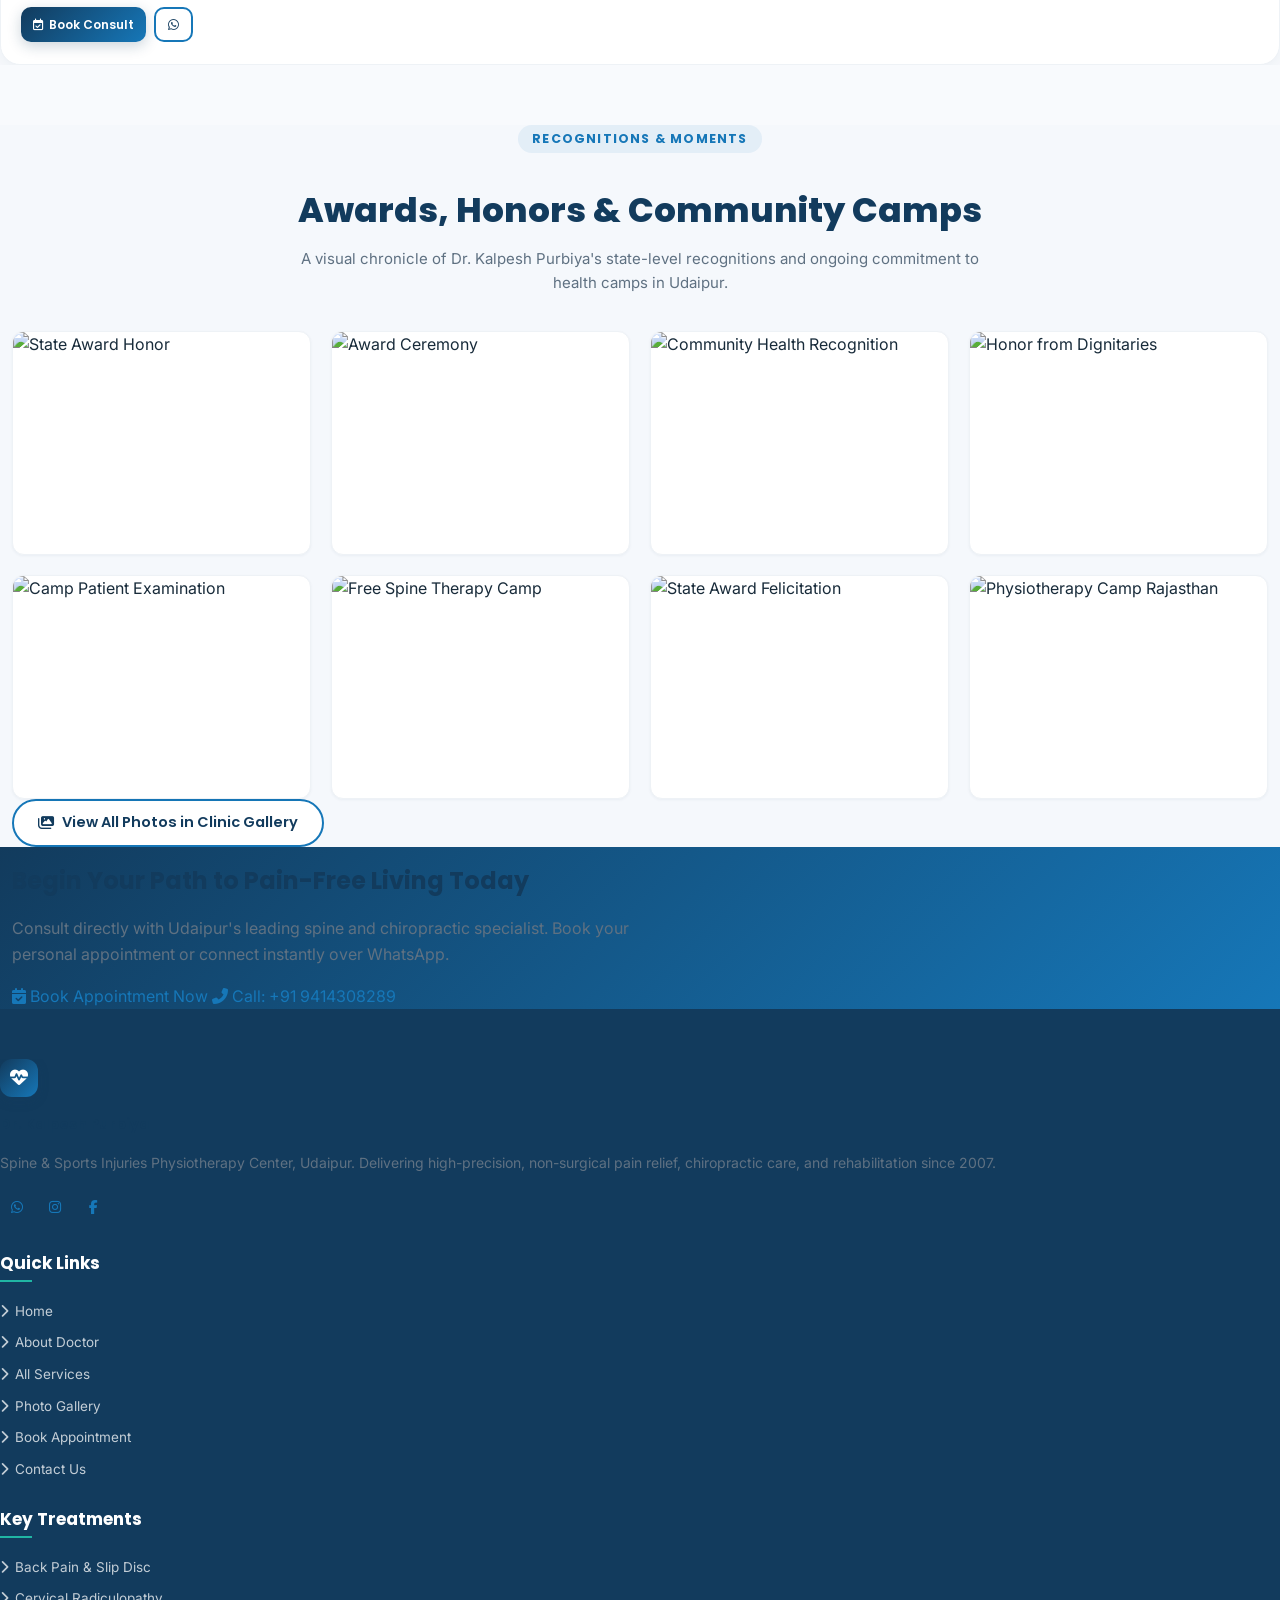
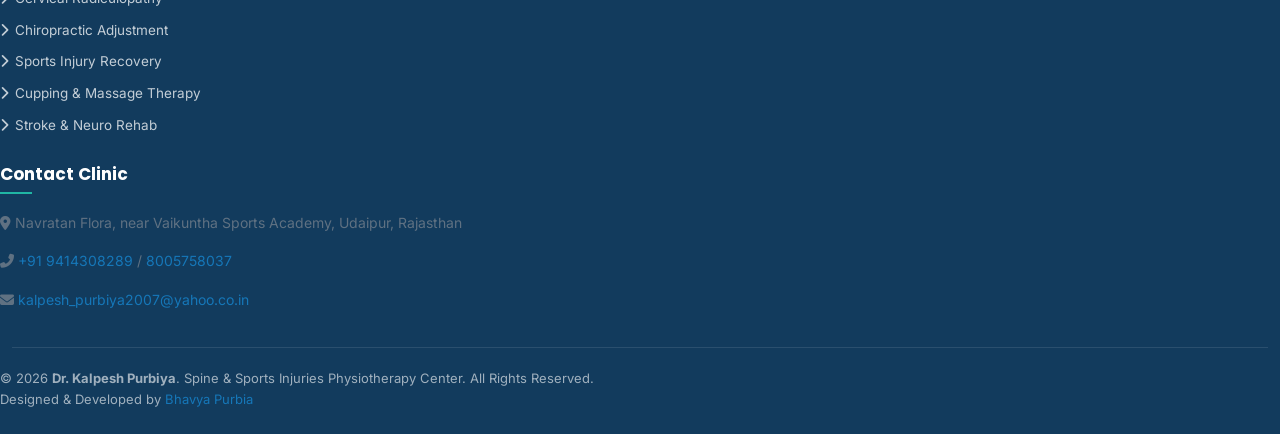
==== commit 60ecfe3d: "change full website ui for mobile view" ====
--- a/about.html
+++ b/about.html
@@ -1,532 +1,773 @@
 <!DOCTYPE html>
 <html lang="en">
 
-    <head>
-        <meta charset="utf-8">
-        <title>dr kalpesh purbiya</title>
-        <meta content="width=device-width, initial-scale=1.0" name="viewport">
-        <meta content="" name="keywords">
-        <meta content="" name="description">
-
-        <!-- Google Web Fonts -->
-        <link rel="preconnect" href="https://fonts.googleapis.com">
-        <link rel="preconnect" href="https://fonts.gstatic.com" crossorigin>
-        <link href="https://fonts.googleapis.com/css2?family=Open+Sans:wght@400;500;600&family=Playfair+Display:wght@400;500;600&display=swap" rel="stylesheet"> 
-
-        <!-- Icon Font Stylesheet -->
-        <link rel="stylesheet" href="https://use.fontawesome.com/releases/v5.15.4/css/all.css"/>
-        <link href="https://cdn.jsdelivr.net/npm/bootstrap-icons@1.4.1/font/bootstrap-icons.css" rel="stylesheet">
-
-        <!-- Libraries Stylesheet -->
-        <link href="lib/animate/animate.min.css" rel="stylesheet">
-        <link href="lib/owlcarousel/assets/owl.carousel.min.css" rel="stylesheet">
-
-
-        <!-- Customized Bootstrap Stylesheet -->
-        <link href="css/bootstrap.min.css" rel="stylesheet">
-
-        <!-- Template Stylesheet -->
-        <link href="css/style.css" rel="stylesheet">
-
-         <!--whatsapp button-->
-        <link rel="stylesheet" href="https://cdnjs.cloudflare.com/ajax/libs/font-awesome/6.4.0/css/all.min.css">
-  
-          <!--insta button-->
-        <link rel="stylesheet" href="https://cdnjs.cloudflare.com/ajax/libs/font-awesome/6.4.0/css/all.min.css">
-   
-    </head>
-
-    <body>
-
-        <!-- Spinner Start -->
-        <div id="spinner" class="show bg-white position-fixed translate-middle w-100 vh-100 top-50 start-50 d-flex align-items-center justify-content-center">
-            <div class="spinner-border text-primary" style="width: 3rem; height: 3rem;" role="status">
-                <span class="sr-only">Loading...</span>
-            </div>
-        </div>
-        <!-- Spinner End -->
-
-
-         <!-- Topbar Start -->
-        <div class="container-fluid bg-dark px-5 d-none d-lg-block">
-            <div class="row gx-0 align-items-center" style="height: 45px;">
-                <div class="col-lg-8 text-center text-lg-start mb-lg-0">
-                    <div class="d-flex flex-wrap">
-                        <a href="#" class="text-light me-4"><i class="fas fa-phone-alt text-primary me-2"></i>+91 9414308289 &nbsp;&nbsp;&nbsp;&nbsp;8005758037</a>
-                        <a href="#" class="text-light me-0"><i class="fas fa-envelope text-primary me-2"></i>kalpesh_purbiya2007@yahoo.co.in&nbsp;&nbsp;&nbsp;</a>
-                        <a href="#" class="text-light me-0"><i class="fas fa-map-marker-alt text-primary me-2"></i> Navratan flora near vaikuntha sports academy</a>
-                    </div>
-                </div>
-                <div class="col-lg-4 text-center text-lg-end">
-                    <div class="d-flex align-items-center justify-content-end">
-                        <a href="https://www.facebook.com/share/1CfwQZfoqc/?mibextid=wwXIfr" class="btn btn-light btn-square border rounded-circle nav-fill me-3"><i class="fab fa-facebook-f"></i></a>
-                        <a href="https://www.instagram.com/kalpeshpurbiya?igsh=MWJkdjM0YjJwdHlsYw==" class="btn btn-light btn-square border rounded-circle nav-fill me-3"><i class="fab fa-instagram"></i></a>
-                        <a href="https://wa.me/9414308289" class="btn btn-light btn-square border rounded-circle nav-fill me-3"><i class="fab fa-whatsapp "></i></a>
-                        
-                    </div>
-                </div>
-            </div>
-        </div>
-        <!-- Topbar End -->
+<head>
+    <meta charset="utf-8">
+    <title>About Dr. Kalpesh Purbiya | Spine & Sports Physiotherapy Center, Udaipur</title>
+    <meta name="viewport" content="width=device-width, initial-scale=1.0, maximum-scale=5.0">
+    <meta name="description" content="Learn about Dr. Kalpesh Purbiya - Udaipur's First Chiropractor, Neuro Rehab Specialist & Spine Expert since 2007. Honored with State-Level Award in 2015. Over 19 years experience.">
+    <meta name="keywords" content="About Dr Kalpesh Purbiya, Chiropractor in Udaipur, Physiotherapist Udaipur, Spine Therapy Center, Pain Magician Udaipur">
+    <meta name="author" content="Dr. Kalpesh Purbiya">
+
+    <!-- Google Web Fonts -->
+    <link rel="preconnect" href="https://fonts.googleapis.com">
+    <link rel="preconnect" href="https://fonts.gstatic.com" crossorigin>
+    <link href="https://fonts.googleapis.com/css2?family=Inter:wght@300;400;500;600;700&family=Poppins:wght@400;500;600;700;800&display=swap" rel="stylesheet">
+
+    <!-- Font Awesome 6 Icons -->
+    <link rel="stylesheet" href="https://cdnjs.cloudflare.com/ajax/libs/font-awesome/6.4.0/css/all.min.css">
+    <link href="https://cdn.jsdelivr.net/npm/bootstrap-icons@1.4.1/font/bootstrap-icons.css" rel="stylesheet">
+
+    <!-- Bootstrap 5 CSS -->
+    <link href="css/bootstrap.min.css" rel="stylesheet">
+
+    <!-- Custom Modern Healthcare & Mobile-First Stylesheet -->
+    <link href="css/style.css" rel="stylesheet">
+</head>
+
+<body>
+
+    <!-- Loading Spinner Start -->
+    <div id="spinner" class="show bg-white position-fixed translate-middle w-100 vh-100 top-50 start-50 d-flex align-items-center justify-content-center">
+        <div class="spinner-border text-primary" style="width: 3rem; height: 3rem;" role="status">
+            <span class="visually-hidden">Loading...</span>
+        </div>
+    </div>
+    <!-- Loading Spinner End -->
+
+    <!-- ==========================================
+         DESKTOP TOPBAR (Screen >= 992px)
+    =========================================== -->
+    <div class="topbar-section d-none d-lg-block">
+        <div class="container">
+            <div class="row align-items-center">
+                <div class="col-lg-8">
+                    <div class="d-flex align-items-center flex-wrap">
+                        <a href="tel:+919414308289"><i class="fas fa-phone-alt text-info"></i> +91 9414308289</a>
+                        <a href="tel:+918005758037"><i class="fas fa-phone-alt text-info"></i> +91 8005758037</a>
+                        <a href="mailto:kalpesh_purbiya2007@yahoo.co.in"><i class="fas fa-envelope text-info"></i> kalpesh_purbiya2007@yahoo.co.in</a>
+                        <span><i class="fas fa-map-marker-alt text-info me-1"></i> Navratan Flora, Udaipur</span>
+                    </div>
+                </div>
+                <div class="col-lg-4 text-end">
+                    <div class="social-links d-inline-flex align-items-center">
+                        <a href="https://wa.me/919414308289" target="_blank" title="WhatsApp" aria-label="WhatsApp"><i class="fab fa-whatsapp"></i></a>
+                        <a href="https://www.instagram.com/kalpeshpurbiya?igsh=MWJkdjM0YjJwdHlsYw==" target="_blank" title="Instagram" aria-label="Instagram"><i class="fab fa-instagram"></i></a>
+                        <a href="https://www.facebook.com/share/1CfwQZfoqc/?mibextid=wwXIfr" target="_blank" title="Facebook" aria-label="Facebook"><i class="fab fa-facebook-f"></i></a>
+                    </div>
+                </div>
+            </div>
+        </div>
+    </div>
+
+    <!-- ==========================================
+         DESKTOP NAVBAR (Screen >= 992px)
+    =========================================== -->
+    <header class="desktop-navbar d-none d-lg-block">
+        <div class="container">
+            <div class="d-flex align-items-center justify-content-between">
+                <a href="index.html" class="clinic-brand">
+                    <div class="brand-icon">
+                        <i class="fas fa-heartbeat"></i>
+                    </div>
+                    <div class="brand-text">
+                        <span class="brand-title">Dr. Kalpesh Purbiya</span>
+                        <span class="brand-subtitle">Spine & Sports Injuries Physiotherapy Center</span>
+                    </div>
+                </a>
+
+                <nav>
+                    <ul class="desktop-nav-menu">
+                        <li><a href="index.html" class="desktop-nav-link"><i class="fas fa-home"></i> Home</a></li>
+                        <li><a href="about.html" class="desktop-nav-link active"><i class="fas fa-user-md"></i> About Doctor</a></li>
+                        <li><a href="service.html" class="desktop-nav-link"><i class="fas fa-hand-holding-medical"></i> Services</a></li>
+                        <li><a href="gallery.html" class="desktop-nav-link"><i class="fas fa-images"></i> Gallery</a></li>
+                        <li><a href="contact.html" class="desktop-nav-link"><i class="fas fa-phone-alt"></i> Contact</a></li>
+                    </ul>
+                </nav>
+
+                <div class="d-flex align-items-center gap-3">
+                    <a href="tel:+919414308289" class="btn-outline-clinic py-2 px-3">
+                        <i class="fas fa-phone-alt"></i> Call Now
+                    </a>
+                    <a href="appointment.html" class="btn-primary-clinic py-2 px-4">
+                        <i class="fas fa-calendar-check"></i> Book Appointment
+                    </a>
+                </div>
+            </div>
+        </div>
+    </header>
+
+    <!-- ==========================================================================
+         MOBILE SLIDING DRAWER MENU (Right to Left Animation)
+    ========================================================================== -->
+    <div class="mobile-drawer-overlay" id="mobileDrawerOverlay"></div>
+
+    <aside class="mobile-drawer d-lg-none" id="mobileDrawer" aria-label="Mobile Navigation Drawer">
+        <!-- Drawer Header with Doctor Branding -->
+        <div class="mobile-drawer-header">
+            <div class="d-flex align-items-center gap-2">
+                <div class="drawer-brand-avatar">
+                    <img src="img/drkp.jpeg" alt="Dr. Kalpesh Purbiya" class="w-100 h-100 rounded-circle" style="object-fit: cover; object-position: center 20%;">
+                    <span class="drawer-online-dot"></span>
+                </div>
+                <div class="drawer-brand-info">
+                    <div class="drawer-doctor-name">Dr. Kalpesh Purbiya</div>
+                    <div class="drawer-clinic-sub">Spine & Sports Physio Clinic</div>
+                </div>
+            </div>
+            <button type="button" class="drawer-close-btn" id="mobileDrawerClose" aria-label="Close Navigation Menu">
+                <i class="fas fa-times"></i>
+            </button>
+        </div>
+
+        <!-- Drawer Navigation Links -->
+        <div class="mobile-drawer-body">
+            <ul class="drawer-nav-list">
+                <li>
+                    <a href="index.html" class="drawer-nav-link" data-nav="home">
+                        <span class="drawer-nav-icon"><i class="fas fa-home"></i></span>
+                        <span class="drawer-nav-text">Home</span>
+                        <i class="fas fa-chevron-right drawer-arrow"></i>
+                    </a>
+                </li>
+                <li>
+                    <a href="about.html" class="drawer-nav-link" data-nav="about">
+                        <span class="drawer-nav-icon"><i class="fas fa-user-md"></i></span>
+                        <span class="drawer-nav-text">About Doctor</span>
+                        <i class="fas fa-chevron-right drawer-arrow"></i>
+                    </a>
+                </li>
+                <li>
+                    <a href="service.html" class="drawer-nav-link" data-nav="services">
+                        <span class="drawer-nav-icon"><i class="fas fa-stethoscope"></i></span>
+                        <span class="drawer-nav-text">Services & Treatments</span>
+                        <i class="fas fa-chevron-right drawer-arrow"></i>
+                    </a>
+                </li>
+                <li>
+                    <a href="team.html" class="drawer-nav-link" data-nav="team">
+                        <span class="drawer-nav-icon"><i class="fas fa-users"></i></span>
+                        <span class="drawer-nav-text">Our Clinical Team</span>
+                        <span class="badge bg-primary text-white rounded-pill px-2 py-1 ms-auto me-2" style="font-size: 10px;">4 Doctors</span>
+                        <i class="fas fa-chevron-right drawer-arrow"></i>
+                    </a>
+                </li>
+                <li>
+                    <a href="gallery.html" class="drawer-nav-link" data-nav="gallery">
+                        <span class="drawer-nav-icon"><i class="fas fa-images"></i></span>
+                        <span class="drawer-nav-text">Photo Gallery</span>
+                        <i class="fas fa-chevron-right drawer-arrow"></i>
+                    </a>
+                </li>
+                <li>
+                    <a href="index.html#testimonials" class="drawer-nav-link" data-nav="testimonials">
+                        <span class="drawer-nav-icon"><i class="fas fa-comment-medical"></i></span>
+                        <span class="drawer-nav-text">Patient Testimonials</span>
+                        <i class="fas fa-chevron-right drawer-arrow"></i>
+                    </a>
+                </li>
+                <li>
+                    <a href="appointment.html" class="drawer-nav-link drawer-nav-highlight" data-nav="appointment">
+                        <span class="drawer-nav-icon text-white" style="background: var(--accent);"><i class="fas fa-calendar-check"></i></span>
+                        <span class="drawer-nav-text font-weight-bold">Book Appointment</span>
+                        <span class="badge bg-success text-white rounded-pill px-2 py-1 ms-auto me-2" style="font-size: 10px;">Instant</span>
+                        <i class="fas fa-chevron-right drawer-arrow"></i>
+                    </a>
+                </li>
+                <li>
+                    <a href="contact.html" class="drawer-nav-link" data-nav="contact">
+                        <span class="drawer-nav-icon"><i class="fas fa-map-marked-alt"></i></span>
+                        <span class="drawer-nav-text">Contact Us</span>
+                        <i class="fas fa-chevron-right drawer-arrow"></i>
+                    </a>
+                </li>
+            </ul>
+
+            <!-- Quick Drawer Contact Strip -->
+            <div class="drawer-contact-card">
+                <div class="drawer-contact-title">
+                    <i class="fas fa-clock text-info me-1"></i> Clinic Timings & Connect
+                </div>
+                <div class="drawer-timing-pill">
+                    <span>Mon - Sat: 9:00 AM - 1:00 PM & 4:30 PM - 8:30 PM</span>
+                </div>
+                <div class="drawer-quick-actions">
+                    <a href="tel:+919414308289" class="btn-drawer-action call">
+                        <i class="fas fa-phone-alt"></i> Call +91 9414308289
+                    </a>
+                    <a href="https://wa.me/919414308289?text=Hello%20Dr.%20Kalpesh,%20I%20want%20to%20consult%20regarding%20physiotherapy." target="_blank" class="btn-drawer-action wa">
+                        <i class="fab fa-whatsapp"></i> Chat on WhatsApp
+                    </a>
+                    <a href="https://maps.app.goo.gl/9z3P6wS8K3CqF2xZ6" target="_blank" class="btn-drawer-action map">
+                        <i class="fas fa-map-marker-alt"></i> Navratan Flora, Udaipur
+                    </a>
+                </div>
+            </div>
+        </div>
+    </aside>
+
+
+
+    <!-- ==========================================
+         MOBILE HEADER (Screen < 992px - Clean, No Hamburger)
+    =========================================== -->
+        <!-- ===========================================
+        MOBILE TOPBAR STRIP (Screen < 992px - 100% Feature Parity with Laptop)
+    =========================================== -->
+    <div class="mobile-top-strip d-lg-none">
+        <div class="d-flex align-items-center gap-1 overflow-hidden text-truncate">
+            <span class="strip-badge"><i class="fas fa-map-marker-alt"></i> Udaipur</span>
+            <a href="tel:+919414308289" class="text-truncate"><i class="fas fa-phone-alt text-info"></i> +91 9414308289</a>
+        </div>
+        <div class="strip-actions">
+            <a href="tel:+918005758037" title="Secondary Line"><i class="fas fa-phone-volume text-warning"></i></a>
+            <a href="mailto:kalpesh_purbiya2007@yahoo.co.in" title="Email Clinic"><i class="fas fa-envelope text-info"></i></a>
+            <a href="https://www.instagram.com/kalpeshpurbiya?igsh=MWJkdjM0YjJwdHlsYw==" target="_blank" class="strip-social-link" title="Instagram"><i class="fab fa-instagram"></i></a>
+            <a href="https://wa.me/919414308289" target="_blank" class="strip-social-link text-success" title="WhatsApp"><i class="fab fa-whatsapp"></i></a>
+        </div>
+    </div>
+
+<header class="mobile-header d-lg-none">
+        <a href="index.html" class="mobile-brand">
+            <div class="mobile-brand-icon">
+                <i class="fas fa-heartbeat"></i>
+            </div>
+            <div>
+                <h1 class="mobile-brand-title">Dr. Kalpesh Purbiya</h1>
+                <div class="mobile-brand-sub">Spine & Sports Physio Clinic</div>
+            </div>
+        </a>
+
+                        <div class="mobile-header-actions">
+            <!-- Google Maps Location Button -->
+            <a href="https://maps.app.goo.gl/9z3P6wS8K3CqF2xZ6" target="_blank" rel="noopener noreferrer" class="btn-location-mobile" title="Clinic Google Maps Location" aria-label="Clinic Google Maps Location">
+                <i class="fas fa-map-marker-alt"></i>
+                <span>Location</span>
+            </a>
+            <a href="tel:+919414308289" class="mobile-action-btn btn-call-mobile" title="Call Clinic" aria-label="Call Clinic">
+                <i class="fas fa-phone-alt"></i>
+            </a>
+            <a href="appointment.html" class="btn-book-mobile" title="Book Appointment" aria-label="Book Appointment">
+                <i class="far fa-calendar-check me-1"></i> Book
+            </a>
+            <button type="button" class="btn-mobile-menu-toggle" id="mobileMenuToggle" aria-label="Open Mobile Menu" title="Open Menu">
+                <i class="fas fa-bars"></i>
+            </button>
+        </div>
+    </header>
+
+    <!-- ==========================================
+         INNER PAGE BANNER
+    =========================================== -->
+    <section class="inner-page-banner">
+        <div class="container">
+            <h1>About Dr. Kalpesh Purbiya</h1>
+            <p>19+ Years of Excellence in Spine Therapy, Chiropractic Adjustments & Neurological Rehabilitation</p>
+            <ul class="inner-breadcrumb">
+                <li><a href="index.html"><i class="fas fa-home"></i> Home</a></li>
+                <li>/</li>
+                <li>About Doctor</li>
+            </ul>
+        </div>
+    </section>
+
+    <!-- ==========================================
+         MAIN ABOUT DOCTOR SECTION
+    =========================================== -->
+    <section class="py-5 bg-white">
+        <div class="container">
+            <div class="row align-items-center g-5">
+                <div class="col-lg-5">
+                    <div class="doctor-portrait-wrap mx-auto" style="max-width: 420px;">
+                        <img src="img/drkp.jpeg" alt="Dr. Kalpesh Purbiya Physiotherapist Udaipur">
+                        <div class="doctor-exp-badge">
+                            <i class="fas fa-award text-warning"></i> 19+ Years Dedicated Clinical Practice
+                        </div>
+                    </div>
+                </div>
+
+                <div class="col-lg-7">
+                    <span class="section-tag">Clinical Profile</span>
+                    <h2 class="h1 mb-2" style="color: var(--primary);">Dr. Kalpesh Purbiya</h2>
+                    <h3 class="h5 text-primary mb-3">
+                        Udaipur's First Chiropractor • Spine & Neuro Rehab Specialist
+                    </h3>
+
+                    <!-- Credentials Badges -->
+                    <div class="credential-tag-row">
+                        <span class="credential-badge">BPT</span>
+                        <span class="credential-badge">MPT (NEURO)</span>
+                        <span class="credential-badge">MIAP</span>
+                        <span class="credential-badge">COMP</span>
+                        <span class="credential-badge">MMTFI</span>
+                        <span class="credential-badge">Osteopath Spine Expert</span>
+                    </div>
+
+                    <p>
+                        Popularly hailed by patients as Udaipur's <b>"Pain Magician"</b>, Dr. Kalpesh Purbiya has dedicated his career to non-invasive musculoskeletal and spine medicine since establishing his clinic in <b>2007</b>.
+                    </p>
+                    <p>
+                        He completed his Bachelor of Physiotherapy (BPT) and Master of Physiotherapy specializing in Neurology (MPT Neuro), followed by specialized fellowships in manual therapy, osteopathy, and spine manipulation. He has mastered the internationally acclaimed <b>Australian Maitland & Mulligan Therapy</b> approaches for cervical and lumbar radiculopathy.
+                    </p>
+
+                    <!-- Key Pillars -->
+                    <div class="row g-3 my-2">
+                        <div class="col-sm-6">
+                            <div class="p-3 rounded" style="background: var(--bg-soft); border: 1px solid var(--border-light);">
+                                <h4 class="h6 text-primary mb-1"><i class="fas fa-award text-warning me-2"></i> State Award in 2015</h4>
+                                <p class="small text-muted mb-0">Honored with a prestigious Rajasthan State-Level Award for conducting community-wide free medical physiotherapy camps.</p>
+                            </div>
+                        </div>
+                        <div class="col-sm-6">
+                            <div class="p-3 rounded" style="background: var(--bg-soft); border: 1px solid var(--border-light);">
+                                <h4 class="h6 text-primary mb-1"><i class="fas fa-users text-info me-2"></i> 5,000+ Recoveries</h4>
+                                <p class="small text-muted mb-0">Treated more than 5,000 patients suffering from severe slip disc, sciatica, neck spasms, and chronic pain without surgery.</p>
+                            </div>
+                        </div>
+                    </div>
+
+                    <div class="d-flex flex-wrap gap-3 mt-4">
+                        <a href="appointment.html" class="btn-primary-clinic">
+                            <i class="fas fa-calendar-check"></i> Book Consultation
+                        </a>
+                        <a href="https://wa.me/919414308289" target="_blank" class="btn-teal-clinic">
+                            <i class="fab fa-whatsapp"></i> Chat with Doctor
+                        </a>
+                    </div>
+                </div>
+            </div>
+        </div>
+    </section>
+
+    <!-- ==========================================
+         DOCTOR INTERVIEW & VIDEO SHOWCASE
+    =========================================== -->
+    <section class="py-5" style="background: var(--bg-soft);">
+        <div class="container">
+            <div class="about-doctor-box">
+                <div class="row align-items-center g-4">
+                    <div class="col-lg-6">
+                        <span class="section-tag">Media & Awareness</span>
+                        <h2 class="h2 mb-3" style="color: var(--primary);">Watch Dr. Kalpesh Purbiya's Exclusive Interview</h2>
+                        <p class="mb-3">
+                            In this in-depth interview, Dr. Kalpesh Purbiya shares insights on modern chiropractic methods, spinal health awareness, how early physiotherapy intervention prevents unnecessary surgeries, and his journey since 2007.
+                        </p>
+                        <ul class="highlight-check-list mb-4">
+                            <li><i class="fas fa-check-circle"></i> How chiropractic adjustment relieves disc pressure.</li>
+                            <li><i class="fas fa-check-circle"></i> Practical exercises for desk workers and athletes.</li>
+                            <li><i class="fas fa-check-circle"></i> Post-stroke neurological recovery protocols.</li>
+                        </ul>
+                        <a href="https://www.facebook.com/share/v/1DCmfKxjy9/" target="_blank" class="btn-primary-clinic">
+                            <i class="fas fa-play me-2"></i> Watch Full Video Interview (Facebook)
+                        </a>
+                    </div>
+
+                    <div class="col-lg-6">
+                        <div class="position-relative rounded overflow-hidden shadow-md" style="aspect-ratio: 16/9; background: #000;">
+                            <img src="img/about-1img.jpeg" alt="Interview of Dr Kalpesh Purbiya" style="width: 100%; height: 100%; object-fit: cover; opacity: 0.85;">
+                            <a href="https://www.facebook.com/share/v/1DCmfKxjy9/" target="_blank" class="position-absolute top-50 start-50 translate-middle btn btn-lg btn-danger rounded-circle p-3 shadow-lg" style="width: 68px; height: 68px; display: flex; align-items: center; justify-content: center;" aria-label="Play video">
+                                <i class="fas fa-play fs-4 text-white ms-1"></i>
+                            </a>
+                            <div class="position-absolute bottom-0 start-0 w-100 p-3 text-white" style="background: linear-gradient(transparent, rgba(0,0,0,0.8));">
+                                <span class="fw-bold">Exclusive Clinical Interview • Dr. Kalpesh Purbiya</span>
+                            </div>
+                        </div>
+                    </div>
+                </div>
+            </div>
+        </div>
+    </section>
 
         <!-- ==========================================
-     NAVBAR START
-========================================== -->
-
-<div class="container-fluid position-relative p-0">
-
-    <nav class="navbar navbar-expand-lg navbar-light bg-white px-4 px-lg-5 py-3 py-lg-0"
-         style="
-            position: fixed;
-            top: 0;
-            left: 0;
-            right: 0;
-            width: 100%;
-            z-index: 9999;
-            background-color: #ffffff !important;
-         ">
-
-        <!-- LOGO / CENTER NAME -->
-        <a href="index.html" class="navbar-brand p-0">
-
-            <h1 class="text-primary m-0"
-                style="
-                    font-size: 15px;
-                    line-height: 1.4;
-                ">
-
-                <i class="fas fa-star-of-life me-3"></i>
-
-                Spine and Sports Injuries Physiotherapy Center
-
-                <br>
-
-                <span style="
-                    display: block;
-                    text-align: center;
-                    font-size: 13px;
-                ">
-                    By Dr. Kalpesh Purbiya
+         OUR EXPERT CLINICAL TEAM SECTION
+    =========================================== -->
+    <section class="team-section" id="team">
+        <div class="container">
+            <div class="section-header">
+                <span class="section-tag"><i class="fas fa-user-md me-1 text-primary"></i> Expert Clinical Team</span>
+                <h2 class="section-main-title">Meet Our Dedicated Physiotherapists</h2>
+                <p class="section-subtitle">
+                    Led by Dr. Kalpesh Purbiya (19+ Years Practice & State Award Winner), our certified medical team combines hands-on manual expertise with evidence-based rehabilitation.
+                </p>
+            </div>
+
+            <div class="d-md-none text-center">
+                <div class="mobile-swipe-hint">
+                    <i class="fas fa-arrows-alt-h"></i> Swipe horizontally to meet our team &rarr;
+                </div>
+            </div>
+            <div class="row g-4 mobile-horizontal-track" id="teamGrid">
+                <!-- Doctor 1: Dr. Kalpesh Purbiya -->
+                <div class="col-12 col-sm-6 col-lg-3">
+                    <div class="team-card">
+                        <div class="team-card-img-wrap">
+                            <img src="img/team-1.jpg" alt="Dr. Kalpesh Purbiya - Chief Spine Specialist Udaipur" class="dr-full-look" loading="lazy" style="object-fit: cover; object-position: center top;">
+                            <span class="team-role-badge">
+                                <i class="fas fa-star text-warning"></i> Chief Specialist
+                            </span>
+                        </div>
+                        <div class="team-card-body">
+                            <h4>Dr. Kalpesh Purbiya</h4>
+                            <div class="team-credentials">BPT, MPT (Neuro), MIAP, COMP, MMTFI</div>
+                            <div class="team-specialty-tags">
+                                <span class="team-tag-pill">Spine Specialist</span>
+                                <span class="team-tag-pill">Chiropractor</span>
+                                <span class="team-tag-pill">19+ Yrs Exp</span>
+                            </div>
+                            <p>
+                                Founder & Chief Spine Specialist. State Award Winner (2015). Renowned expert in chiropractic spinal adjustments, sciatica decompression, and neuro rehabilitation.
+                            </p>
+                            <div class="team-card-actions">
+                                <a href="appointment.html?doctor=dr-kalpesh" class="btn btn-primary-clinic flex-grow-1">
+                                    <i class="far fa-calendar-check"></i> Book Consult
+                                </a>
+                                <a href="https://wa.me/919414308289?text=Hello%20Dr.%20Kalpesh,%20I%20want%20to%20consult%20with%20you" target="_blank" class="btn btn-outline-clinic" title="Chat on WhatsApp">
+                                    <i class="fab fa-whatsapp text-success"></i>
+                                </a>
+                            </div>
+                        </div>
+                    </div>
+                </div>
+
+                <!-- Doctor 2: Dr. Rakshit Purbia -->
+                <div class="col-12 col-sm-6 col-lg-3">
+                    <div class="team-card">
+                        <div class="team-card-img-wrap">
+                            <img src="img/team-2.jpeg" alt="Dr. Rakshit Purbia - Consultant Physiotherapist" loading="lazy">
+                            <span class="team-role-badge">
+                                <i class="fas fa-running text-info"></i> Sports Rehab
+                            </span>
+                        </div>
+                        <div class="team-card-body">
+                            <h4>Dr. Rakshit Purbia</h4>
+                            <div class="team-credentials">Doctor of Physiotherapy (BPT)</div>
+                            <div class="team-specialty-tags">
+                                <span class="team-tag-pill">Sports Rehab</span>
+                                <span class="team-tag-pill">Joint Mobilization</span>
+                                <span class="team-tag-pill">Dry Needling</span>
+                            </div>
+                            <p>
+                                Consultant physiotherapist specializing in athletic injuries, ligament sprains, rotator cuff recovery, and post-surgical joint rehabilitation.
+                            </p>
+                            <div class="team-card-actions">
+                                <a href="appointment.html?doctor=dr-rakshit" class="btn btn-primary-clinic flex-grow-1">
+                                    <i class="far fa-calendar-check"></i> Book Consult
+                                </a>
+                                <a href="https://wa.me/919414308289?text=Hello,%20I%20would%20like%20to%20consult%20with%20Dr.%20Rakshit%20Purbia" target="_blank" class="btn btn-outline-clinic" title="Chat on WhatsApp">
+                                    <i class="fab fa-whatsapp text-success"></i>
+                                </a>
+                            </div>
+                        </div>
+                    </div>
+                </div>
+
+                <!-- Doctor 3: Dr. Geeta Patel -->
+                <div class="col-12 col-sm-6 col-lg-3">
+                    <div class="team-card">
+                        <div class="team-card-img-wrap">
+                            <img src="img/team-3.jpeg" alt="Dr. Geeta Patel - Consultant Physiotherapist" loading="lazy">
+                            <span class="team-role-badge">
+                                <i class="fas fa-spa text-danger"></i> Manual Therapy
+                            </span>
+                        </div>
+                        <div class="team-card-body">
+                            <h4>Dr. Geeta Patel</h4>
+                            <div class="team-credentials">Doctor of Physiotherapy (BPT)</div>
+                            <div class="team-specialty-tags">
+                                <span class="team-tag-pill">Cupping Therapy</span>
+                                <span class="team-tag-pill">Myofascial Release</span>
+                                <span class="team-tag-pill">Postural Care</span>
+                            </div>
+                            <p>
+                                Consultant therapist with special expertise in myofascial trigger point therapy, Hijama cupping, desk ergonomics, and chronic cervical tension.
+                            </p>
+                            <div class="team-card-actions">
+                                <a href="appointment.html?doctor=dr-geeta" class="btn btn-primary-clinic flex-grow-1">
+                                    <i class="far fa-calendar-check"></i> Book Consult
+                                </a>
+                                <a href="https://wa.me/919414308289?text=Hello,%20I%20would%20like%20to%20consult%20with%20Dr.%20Geeta%20Patel" target="_blank" class="btn btn-outline-clinic" title="Chat on WhatsApp">
+                                    <i class="fab fa-whatsapp text-success"></i>
+                                </a>
+                            </div>
+                        </div>
+                    </div>
+                </div>
+
+                <!-- Doctor 4: Dr. Suhani Jain -->
+                <div class="col-12 col-sm-6 col-lg-3">
+                    <div class="team-card">
+                        <div class="team-card-img-wrap">
+                            <img src="img/team-4.jpeg" alt="Dr. Suhani Jain - Consultant Physiotherapist" loading="lazy">
+                            <span class="team-role-badge">
+                                <i class="fas fa-brain" style="color: #A855F7;"></i> Neuro Rehab
+                            </span>
+                        </div>
+                        <div class="team-card-body">
+                            <h4>Dr. Suhani Jain</h4>
+                            <div class="team-credentials">Doctor of Physiotherapy (BPT)</div>
+                            <div class="team-specialty-tags">
+                                <span class="team-tag-pill">Neuro Rehab</span>
+                                <span class="team-tag-pill">Balance & Gait</span>
+                                <span class="team-tag-pill">Pediatric Care</span>
+                            </div>
+                            <p>
+                                Dedicated neuro-rehabilitation specialist focused on stroke recovery, Bell's palsy, Parkinson's mobility, and elderly balance restoration.
+                            </p>
+                            <div class="team-card-actions">
+                                <a href="appointment.html?doctor=dr-suhani" class="btn btn-primary-clinic flex-grow-1">
+                                    <i class="far fa-calendar-check"></i> Book Consult
+                                </a>
+                                <a href="https://wa.me/919414308289?text=Hello,%20I%20would%20like%20to%20consult%20with%20Dr.%20Suhani%20Jain" target="_blank" class="btn btn-outline-clinic" title="Chat on WhatsApp">
+                                    <i class="fab fa-whatsapp text-success"></i>
+                                </a>
+                            </div>
+                        </div>
+                    </div>
+                </div>
+            </div>
+        </div>
+    </section>
+
+<!-- ==========================================
+         AWARDS & COMMUNITY ACHIEVEMENTS
+         (Fixed mobile overflow: clean responsive grid with lightbox)
+    =========================================== -->
+    <section class="py-5 bg-white" id="awards-section">
+        <div class="container">
+            <div class="section-header">
+                <span class="section-tag">Recognitions & Moments</span>
+                <h2 class="section-main-title">Awards, Honors & Community Camps</h2>
+                <p class="section-subtitle">A visual chronicle of Dr. Kalpesh Purbiya's state-level recognitions and ongoing commitment to health camps in Udaipur.</p>
+            </div>
+
+            <div class="gallery-grid">
+                <div class="gallery-card" data-lightbox-src="img/gallery (1).jpeg">
+                    <img src="img/gallery (1).jpeg" alt="State Award Honor" loading="lazy">
+                    <div class="gallery-overlay">
+                        <div class="gallery-overlay-icon"><i class="fas fa-search-plus"></i></div>
+                    </div>
+                </div>
+
+                <div class="gallery-card" data-lightbox-src="img/gallery (2).jpeg">
+                    <img src="img/gallery (2).jpeg" alt="Award Ceremony" loading="lazy">
+                    <div class="gallery-overlay">
+                        <div class="gallery-overlay-icon"><i class="fas fa-search-plus"></i></div>
+                    </div>
+                </div>
+
+                <div class="gallery-card" data-lightbox-src="img/gallery (3).jpeg">
+                    <img src="img/gallery (3).jpeg" alt="Community Health Recognition" loading="lazy">
+                    <div class="gallery-overlay">
+                        <div class="gallery-overlay-icon"><i class="fas fa-search-plus"></i></div>
+                    </div>
+                </div>
+
+                <div class="gallery-card" data-lightbox-src="img/gallery (5).jpeg">
+                    <img src="img/gallery (5).jpeg" alt="Honor from Dignitaries" loading="lazy">
+                    <div class="gallery-overlay">
+                        <div class="gallery-overlay-icon"><i class="fas fa-search-plus"></i></div>
+                    </div>
+                </div>
+
+                <div class="gallery-card" data-lightbox-src="img/gallery (6).jpeg">
+                    <img src="img/gallery (6).jpeg" alt="Camp Patient Examination" loading="lazy">
+                    <div class="gallery-overlay">
+                        <div class="gallery-overlay-icon"><i class="fas fa-search-plus"></i></div>
+                    </div>
+                </div>
+
+                <div class="gallery-card" data-lightbox-src="img/gallery (7).jpeg">
+                    <img src="img/gallery (7).jpeg" alt="Free Spine Therapy Camp" loading="lazy">
+                    <div class="gallery-overlay">
+                        <div class="gallery-overlay-icon"><i class="fas fa-search-plus"></i></div>
+                    </div>
+                </div>
+
+                <div class="gallery-card" data-lightbox-src="img/gallery (8).jpeg">
+                    <img src="img/gallery (8).jpeg" alt="State Award Felicitation" loading="lazy">
+                    <div class="gallery-overlay">
+                        <div class="gallery-overlay-icon"><i class="fas fa-search-plus"></i></div>
+                    </div>
+                </div>
+
+                <div class="gallery-card" data-lightbox-src="img/gallery (9).jpeg">
+                    <img src="img/gallery (9).jpeg" alt="Physiotherapy Camp Rajasthan" loading="lazy">
+                    <div class="gallery-overlay">
+                        <div class="gallery-overlay-icon"><i class="fas fa-search-plus"></i></div>
+                    </div>
+                </div>
+            </div>
+
+            <div class="text-center mt-4">
+                <a href="gallery.html" class="btn-outline-clinic">
+                    <i class="fas fa-images"></i> View All Photos in Clinic Gallery
+                </a>
+            </div>
+        </div>
+    </section>
+
+    <!-- ==========================================
+         CALL TO ACTION BANNER
+    =========================================== -->
+    <section class="py-5" style="background: linear-gradient(135deg, var(--primary) 0%, var(--primary-light) 100%); color: #FFFFFF;">
+        <div class="container text-center">
+            <h2 class="h1 text-white mb-3">Begin Your Path to Pain-Free Living Today</h2>
+            <p class="text-white-50 mb-4 mx-auto" style="max-width: 640px;">
+                Consult directly with Udaipur's leading spine and chiropractic specialist. Book your personal appointment or connect instantly over WhatsApp.
+            </p>
+            <div class="d-flex flex-wrap justify-content-center gap-3">
+                <a href="appointment.html" class="btn btn-light rounded-pill px-4 py-3 fw-bold text-primary shadow">
+                    <i class="fas fa-calendar-check me-2"></i> Book Appointment Now
+                </a>
+                <a href="tel:+919414308289" class="btn btn-outline-light rounded-pill px-4 py-3 fw-bold">
+                    <i class="fas fa-phone-alt me-2"></i> Call: +91 9414308289
+                </a>
+            </div>
+        </div>
+    </section>
+
+    <!-- ==========================================
+         FOOTER
+    =========================================== -->
+    <footer class="clinic-footer">
+        <div class="container">
+            <div class="row g-4">
+                <div class="col-lg-4 col-md-6">
+                    <div class="d-flex align-items-center gap-2 mb-3">
+                        <div class="brand-icon" style="width: 38px; height: 38px; font-size: 18px;">
+                            <i class="fas fa-heartbeat"></i>
+                        </div>
+                        <h4 class="h5 text-white mb-0">Dr. Kalpesh Purbiya</h4>
+                    </div>
+                    <p class="small text-white-50 mb-3">
+                        Spine & Sports Injuries Physiotherapy Center, Udaipur. Delivering high-precision, non-surgical pain relief, chiropractic care, and rehabilitation since 2007.
+                    </p>
+                    <div class="d-flex gap-2">
+                        <a href="https://wa.me/919414308289" target="_blank" class="btn btn-sm btn-outline-light rounded-circle" style="width: 34px; height: 34px; display: inline-flex; align-items: center; justify-content: center;"><i class="fab fa-whatsapp"></i></a>
+                        <a href="https://www.instagram.com/kalpeshpurbiya?igsh=MWJkdjM0YjJwdHlsYw==" target="_blank" class="btn btn-sm btn-outline-light rounded-circle" style="width: 34px; height: 34px; display: inline-flex; align-items: center; justify-content: center;"><i class="fab fa-instagram"></i></a>
+                        <a href="https://www.facebook.com/share/1CfwQZfoqc/?mibextid=wwXIfr" target="_blank" class="btn btn-sm btn-outline-light rounded-circle" style="width: 34px; height: 34px; display: inline-flex; align-items: center; justify-content: center;"><i class="fab fa-facebook-f"></i></a>
+                    </div>
+                </div>
+
+                <div class="col-lg-2 col-md-6">
+                    <h5>Quick Links</h5>
+                    <ul class="footer-links">
+                        <li><a href="index.html"><i class="fas fa-chevron-right small text-info"></i> Home</a></li>
+                        <li><a href="about.html"><i class="fas fa-chevron-right small text-info"></i> About Doctor</a></li>
+                        <li><a href="service.html"><i class="fas fa-chevron-right small text-info"></i> All Services</a></li>
+                        <li><a href="gallery.html"><i class="fas fa-chevron-right small text-info"></i> Photo Gallery</a></li>
+                        <li><a href="appointment.html"><i class="fas fa-chevron-right small text-info"></i> Book Appointment</a></li>
+                        <li><a href="contact.html"><i class="fas fa-chevron-right small text-info"></i> Contact Us</a></li>
+                    </ul>
+                </div>
+
+                <div class="col-lg-3 col-md-6">
+                    <h5>Key Treatments</h5>
+                    <ul class="footer-links">
+                        <li><a href="service.html"><i class="fas fa-chevron-right small text-info"></i> Back Pain & Slip Disc</a></li>
+                        <li><a href="service.html"><i class="fas fa-chevron-right small text-info"></i> Cervical Radiculopathy</a></li>
+                        <li><a href="service.html"><i class="fas fa-chevron-right small text-info"></i> Chiropractic Adjustment</a></li>
+                        <li><a href="service.html"><i class="fas fa-chevron-right small text-info"></i> Sports Injury Recovery</a></li>
+                        <li><a href="service.html"><i class="fas fa-chevron-right small text-info"></i> Cupping & Massage Therapy</a></li>
+                        <li><a href="service.html"><i class="fas fa-chevron-right small text-info"></i> Stroke & Neuro Rehab</a></li>
+                    </ul>
+                </div>
+
+                <div class="col-lg-3 col-md-6">
+                    <h5>Contact Clinic</h5>
+                    <p class="small text-white-50 mb-2">
+                        <i class="fas fa-map-marker-alt text-info me-2"></i> Navratan Flora, near Vaikuntha Sports Academy, Udaipur, Rajasthan
+                    </p>
+                    <p class="small text-white-50 mb-2">
+                        <i class="fas fa-phone-alt text-info me-2"></i> <a href="tel:+919414308289" class="text-white">+91 9414308289</a> / <a href="tel:+918005758037" class="text-white">8005758037</a>
+                    </p>
+                    <p class="small text-white-50 mb-0">
+                        <i class="fas fa-envelope text-info me-2"></i> <a href="mailto:kalpesh_purbiya2007@yahoo.co.in" class="text-white">kalpesh_purbiya2007@yahoo.co.in</a>
+                    </p>
+                </div>
+            </div>
+
+            <div class="footer-bottom-bar text-center">
+                <div class="row align-items-center">
+                    <div class="col-md-6 text-md-start mb-2 mb-md-0">
+                        &copy; 2026 <b>Dr. Kalpesh Purbiya</b>. Spine & Sports Injuries Physiotherapy Center. All Rights Reserved.
+                    </div>
+                    <div class="col-md-6 text-md-end">
+                        Designed & Developed by <a href="https://wa.me/916375247046" target="_blank" class="text-info fw-bold">Bhavya Purbia</a>
+                    </div>
+                </div>
+            </div>
+        </div>
+    </footer>
+
+        <!-- ==========================================================================
+         FLOATING GLASS PILL BOTTOM NAVIGATION BAR (User Reference Glass Design)
+         Pages: Home, About, Services, Book Appointment, Gallery, Contact
+    ========================================================================== -->
+    <!-- ==========================================================================
+         PREMIUM GLASSMORPHISM FLOATING BOTTOM NAVIGATION (Exact 5 Options)
+         1. Home | 2. About | 3. Book Appointment (Center Spotlight) | 4. Gallery | 5. Treatments
+    ========================================================================== -->
+    <nav class="floating-glass-dock d-lg-none" aria-label="Mobile Bottom Navigation">
+        <div class="glass-dock-container">
+            <!-- 1. HOME -->
+            <a href="index.html" class="glass-nav-item" data-nav="home" title="Home" aria-label="Home">
+                <span class="nav-icon-pod">
+                    <i class="fas fa-home"></i>
+                    <span class="nav-label-micro">Home</span>
                 </span>
-
-            </h1>
-
-        </a>
-
-
-        <!-- MOBILE MENU BUTTON -->
-        <button class="navbar-toggler"
-                type="button"
-                data-bs-toggle="collapse"
-                data-bs-target="#navbarCollapse"
-                aria-controls="navbarCollapse"
-                aria-expanded="false"
-                aria-label="Toggle navigation"
-                style="
-                    border: none;
-                    outline: none;
-                    box-shadow: none;
-                ">
-
-            <span class="fa fa-bars"></span>
-
-        </button>
-
-
-        <!-- NAVIGATION MENU -->
-        <div class="collapse navbar-collapse"
-             id="navbarCollapse"
-             style="
-                background-color: #ffffff;
-                z-index: 10000;
-             ">
-
-            <div class="navbar-nav ms-auto py-0">
-
-                <a href="index.html"
-                   class="nav-item nav-link">
-                    Home
-                </a>
-
-                <a href="about.html"
-                   class="nav-item nav-link active">
-                    About
-                </a>
-
-                <a href="service.html"
-                   class="nav-item nav-link">
-                    Services
-                </a>
-
-                <a href="contact.html"
-                   class="nav-item nav-link">
-                    Contact Us
-                </a>
-
-            </div>
-
-
-            <!-- BOOK APPOINTMENT -->
-            <a href="appointment.html"
-               class="btn btn-primary rounded-pill text-white py-2 px-4 flex-wrap flex-sm-shrink-0"
-               style="margin-left: 15px;">
-
-                Book Appointment
-
             </a>
 
-        </div>
-
+            <!-- 2. ABOUT -->
+            <a href="about.html" class="glass-nav-item" data-nav="about" title="About Doctor" aria-label="About Doctor">
+                <span class="nav-icon-pod">
+                    <i class="fas fa-user-md"></i>
+                    <span class="nav-label-micro">About</span>
+                </span>
+            </a>
+
+            <!-- 3. BOOK APPOINTMENT (Center Spotlight CTA) -->
+            <a href="appointment.html" class="glass-nav-item nav-center-appointment" data-nav="appointment" title="Book Appointment" aria-label="Book Appointment">
+                <span class="nav-center-pod">
+                    <i class="far fa-calendar-check"></i>
+                    <span class="nav-center-text">Book Appointment</span>
+                    <span class="nav-center-glow"></span>
+                </span>
+            </a>
+
+            <!-- 4. GALLERY -->
+            <a href="gallery.html" class="glass-nav-item" data-nav="gallery" title="Gallery" aria-label="Gallery">
+                <span class="nav-icon-pod">
+                    <i class="fas fa-images"></i>
+                    <span class="nav-label-micro">Gallery</span>
+                </span>
+            </a>
+
+            <!-- 5. TREATMENTS -->
+            <a href="service.html" class="glass-nav-item" data-nav="services" title="Treatments" aria-label="Treatments">
+                <span class="nav-icon-pod">
+                    <i class="fas fa-heartbeat"></i>
+                    <span class="nav-label-micro">Treatments</span>
+                </span>
+            </a>
+        </div>
     </nav>
 
-
-    <!-- SPACE FOR FIXED NAVBAR -->
-    <div style="height: 90px;"></div>
-
-</div>
-
-<!-- ==========================================
-     NAVBAR END
-========================================== -->
-        <!-- Header Start -->
-        <div class="container-fluid bg-breadcrumb">
-            <div class="container text-center py-5" style="max-width: 900px;">
-                <h3 class="text-white display-3 mb-4 wow fadeInDown" data-wow-delay="0.1s">BEST PHYSIOTHERAPIST IN UDAIPUR</h1>
-                <ol class="breadcrumb justify-content-center mb-0 wow fadeInDown" data-wow-delay="0.3s">
-                    <li class="breadcrumb-item"><a href="index.html">Home</a></li>
-                    <li class="breadcrumb-item"><a href="appointment.html">Book appointment</a></li>
-                    <li class="breadcrumb-item active text-primary">About</li>
-                </ol>    
-            </div>
-        </div>
-        <!-- Header End -->
-
-
-    
-
-
-
-            <br><br><br>
-            <h1 style="font-size:50px;  color:rgb(44, 90, 120)" align="center">Awards & Achievements</h1>
-       
-        <!-- Services Start -->
-        <div class="container-fluid service py-5">
-            <div class="container py-5">
-                <div class="row g-4 justify-content-center">
-                    <div class="col-md-6 col-lg-4 col-xl-3 wow fadeInUp" data-wow-delay="0.1s" style="width:350px;">
-                        <div class="service-item rounded">
-                           <div class="service-img rounded-top">
-                                <img src="img/gallery (1).jpeg" class="img-fluid rounded-top w-100" alt="" style="height: 350px;">
-                           </div>
-                             </div>
-                    </div>
-                    <div class="col-md-6 col-lg-4 col-xl-3 wow fadeInUp" data-wow-delay="0.1s" style="width:350px;">
-                        <div class="service-item rounded">
-                           <div class="service-img rounded-top">
-                                <img src="img/gallery (2).jpeg" class="img-fluid rounded-top w-100" alt="" style="height:350px;">
-                           </div>
-                            
-                        </div>
-                    </div>
-                    <div class="col-md-6 col-lg-4 col-xl-3 wow fadeInUp" data-wow-delay="0.3s" style="width: 350px;">
-                        <div class="service-item rounded">
-                           <div class="service-img rounded-top">
-                                <img src="img/gallery (3).jpeg" class="img-fluid rounded-top w-100" alt="" style="height:350px;">
-                           </div>
-                            
-                        </div>
-                    </div>
-                    
-                   
-                    <div class="col-md-6 col-lg-4 col-xl-3 wow fadeInUp" data-wow-delay="0.1s" style="width: 350px;">
-                        <div class="service-item rounded">
-                           <div class="service-img rounded-top">
-                                <img src="img/gallery (5).jpeg" class="img-fluid rounded-top w-100" alt="" style="height: 350px;">
-                           </div>
-                            
-                        </div>
-                    </div>
-                    <div class="col-md-6 col-lg-4 col-xl-3 wow fadeInUp" data-wow-delay="0.3s" style="width: 350px;">
-                        <div class="service-item rounded">
-                           <div class="service-img rounded-top">
-                                <img src="img/gallery (6).jpeg" class="img-fluid rounded-top w-100" alt=""  style="height: 350px;">
-                           </div>
-                            
-                        </div>
-                    </div>
-                    <div class="col-md-6 col-lg-4 col-xl-3 wow fadeInUp" data-wow-delay="0.5s" style="width: 350px;">
-                        <div class="service-item rounded">
-                           <div class="service-img rounded-top">
-                                <img src="img/gallery (8).jpeg" class="img-fluid rounded-top w-100" alt="" style="height:350px;">
-                           </div>
-                            
-                        </div>
-                    </div>
-                    <div class="col-md-6 col-lg-4 col-xl-3 wow fadeInUp" data-wow-delay="0.5s" style="width: 350px;">
-                        <div class="service-item rounded">
-                           <div class="service-img rounded-top">
-                                <img src="img/gallery (7).jpeg" class="img-fluid rounded-top w-100" alt="" style="height:350px;">
-                           </div>
-                            
-                        </div>
-                    </div>
-                    <div class="col-md-6 col-lg-4 col-xl-3 wow fadeInUp" data-wow-delay="0.5s" style="width: 350px;">
-                        <div class="service-item rounded">
-                           <div class="service-img rounded-top">
-                                <img src="img/gallery (9).jpeg" class="img-fluid rounded-top w-100" alt="" style="height:350px;">
-                           </div>
-                            
-                        </div>
-                    </div>
-                    <div class="col-md-6 col-lg-4 col-xl-3 wow fadeInUp" data-wow-delay="0.5s" style="width: 350px;">
-                        <div class="service-item rounded">
-                           <div class="service-img rounded-top">
-                                <img src="img/gallery (11).jpeg" class="img-fluid rounded-top w-100" alt="" style="height:350px;">
-                           </div>
-                            
-                        </div>
-                    </div>
-                    <div class="col-md-6 col-lg-4 col-xl-3 wow fadeInUp" data-wow-delay="0.5s" style="width: 350px;">
-                        <div class="service-item rounded">
-                           <div class="service-img rounded-top">
-                                <img src="img/gallery (12).jpeg" class="img-fluid rounded-top w-100" alt="" style="height:350px;">
-                           </div>
-                            
-                        </div>
-                    </div>
-                    <div class="col-md-6 col-lg-4 col-xl-3 wow fadeInUp" data-wow-delay="0.5s" style="width: 350px;">
-                        <div class="service-item rounded">
-                           <div class="service-img rounded-top">
-                                <img src="img/gallery (13).jpeg" class="img-fluid rounded-top w-100" alt="" style="height:350px;">
-                           </div>
-                            
-                        </div>
-                    </div>
-                    <div class="col-md-6 col-lg-4 col-xl-3 wow fadeInUp" data-wow-delay="0.5s" style="width: 350px;">
-                        <div class="service-item rounded">
-                           <div class="service-img rounded-top">
-                                <img src="img/gallery (15).jpeg" class="img-fluid rounded-top w-100" alt="" style="height:350px;">
-                           </div>
-                            
-                        </div>
-                    </div>
-                    <div class="col-md-6 col-lg-4 col-xl-3 wow fadeInUp" data-wow-delay="0.5s" style="width: 350px;">
-                        <div class="service-item rounded">
-                           <div class="service-img rounded-top">
-                                <img src="img/gallery (14).jpeg" class="img-fluid rounded-top w-100" alt="" style="height:350px;">
-                           </div>
-                            
-                        </div>
-                    </div>
-                    <div class="col-md-6 col-lg-4 col-xl-3 wow fadeInUp" data-wow-delay="0.5s" style="width: 350px;">
-                        <div class="service-item rounded">
-                           <div class="service-img rounded-top">
-                                <img src="img/gallery (16).jpeg" class="img-fluid rounded-top w-100" alt="" style="height:350px;">
-                           </div>
-                            
-                        </div>
-                    </div>
-                    <div class="col-md-6 col-lg-4 col-xl-3 wow fadeInUp" data-wow-delay="0.5s" style="width: 350px;">
-                        <div class="service-item rounded">
-                           <div class="service-img rounded-top">
-                                <img src="img/gallery (17).jpeg" class="img-fluid rounded-top w-100" alt="" style="height:350px;">
-                           </div>
-                            
-                        </div>
-                    </div>
-                    <div class="col-12 text-center wow fadeInUp" data-wow-delay="0.2s">
-                        
-                    </div>
-                </div>
-            </div>
-        </div>
-        <!-- Services End -->
-
-<!-- About Start -->
-        <div class="container-fluid about bg-light py-5">
-            <div class="container py-5">
-                <div class="row g-5 align-items-center">
-                    <div class="col-lg-5 wow fadeInLeft" data-wow-delay="0.2s">
-                        <div class="about-img pb-5 ps-5">
-                            <img src="img/drkp.jpeg" class="img-fluid rounded w-100" style="object-fit: cover;" alt="Image" style="height:30px;">
-                            <div class="about-img-inner">
-                                <img src="img/spine.jpg" class="img-fluid rounded-circle w-100 h-100" alt="Image">
-                            </div>
-                            <div class="about-experience"><b>18 years experience</b></div>
-                        </div>
-                    </div>
-                    <div class="col-lg-7 wow fadeInRight" data-wow-delay="0.4s">
-                        <div class="section-title text-start mb-5">
-                            <h4 class="sub-title pe-3 mb-0">About Dr. kalpesh purbiya</h4>
-                            <h1 class="display-3 mb-4">We are Ready to Help Improve Your Treatment.</h1>
-                            <p class="mb-4">Udaipur First Chiropractor <b>Specilization in neurology for:</b> crevical & lumbar radiculopathy (australian maitland & mulligan Therapy spine expert) </p>
-                            <div class="mb-4">
-                                <p class="text-secondary"><i class="fa fa-check text-primary me-2"></i>Backed by his 18 years experience, Dr. Kalpesh Purbiya specializes in stroke and slip disc rehabilitation. treated over 5,000 patients and earned state awards for free camps. Known as Udaipur’s "Pain Magician," offers advanced therapy and online consultations too.
-Known as the ‘Pain Magician’, Dr. Kalpesh Purbiya has been dedicated to the field of Physiotherapy for the past 18 years. After completing Bachelor's Degree, established clinic in 2007 and has since become known for his focused expertise in treating orthopedic and neurological conditions.</p>
-                                <p class="text-secondary"><i class="fa fa-check text-primary me-2"></i>When I started the clinic back in 2007, Physiotherapy was still a relatively unfamiliar concept for many people. With very few patients in the beginning, Dr. Purbiya took it upon himself to raise awareness about the importance and effectiveness of physiotherapy. Through consistent hard work, organized numerous free physiotherapy camps, for which he was honored with a state-level award in 2015.</p>
-                                <p class="text-secondary"><i class="fa fa-check text-primary me-2"></i><b>BPT, MPT(NEURO), MIAP, COMP, MMTFI, NEURO REHAB EXPERT ( OSTEOPATH SPINE)</b></p>
-                            </div>
-                            <a href="https://www.facebook.com/share/v/1DCmfKxjy9/" class="btn btn-primary rounded-pill text-white py-3 px-5">INTERVIEW LINK </a>
-                        </div>
-                    </div>
-                </div>
-            </div>
-        </div>
-        <!-- About End -->
-
-
-
-        <!-- Footer Start -->
-        <div class="container-fluid footer py-5 wow fadeIn" data-wow-delay="0.2s">
-            <div class="container py-5">
-                <div class="row g-5">
-                    <div class="col-md-6 col-lg-6 col-xl-3">
-                        <div class="footer-item d-flex flex-column">
-                            <h4 class="text-white mb-4"><i class="fas fa-star-of-life me-3"></i>Spine and Sports Injuries physiotherapy Center<br><br> By Dr. Kalpesh purbiya</h4>
-                           
-                            <div class="d-flex align-items-center">
-                                <i class="fas fa-share fa-2x text-white me-2"></i>
-                                <a class="btn-square btn btn-primary text-white rounded-circle mx-1" href="https://www.facebook.com/share/1CfwQZfoqc/?mibextid=wwXIfr"><i class="fab fa-facebook-f"></i></a>
-                                <a class="btn-square btn btn-primary text-white rounded-circle mx-1" href="https://wa.me/9414308289"><i class="fab fa-whatsapp"></i></a>
-                    
-                                <a class="btn-square btn btn-primary text-white rounded-circle mx-1" href="https://www.instagram.com/kalpeshpurbiya?igsh=MWJkdjM0YjJwdHlsYw=="><i class="fab fa-instagram"></i></a>
-                    
-                            </div>
-                        </div>
-                    </div>
-                    <div class="col-md-6 col-lg-6 col-xl-3">
-                        <div class="footer-item d-flex flex-column">
-                            <h4 class="mb-4 text-white">Quick Links</h4>
-                            <a href="about.html"><i class="fas fa-angle-right me-2"></i> About Us</a>
-                            <a href="contact.html"><i class="fas fa-angle-right me-2"></i> Contact Us</a>
-                            <a href="index.html"><i class="fas fa-angle-right me-2"></i> Our Team</a>
-                        </div>
-                    </div>
-                    <div class="col-md-6 col-lg-6 col-xl-3">
-                        <div class="footer-item d-flex flex-column">
-                            <h4 class="mb-4 text-white"> Services</h4>
-                            <a href=""><i class="fas fa-angle-right me-2"></i> All Services</a>
-                            <a href=""><i class="fas fa-angle-right me-2"></i> Physiotherapy</a>
-                            <a href=""><i class="fas fa-angle-right me-2"></i> Diagnostics</a>
-                            <a href=""><i class="fas fa-angle-right me-2"></i> Manual Therapy</a>
-                            <a href=""><i class="fas fa-angle-right me-2"></i> Massage Therapy</a>
-                            <a href=""><i class="fas fa-angle-right me-2"></i> Rehabilitation</a>
-                        </div>
-                    </div>
-                    <div class="col-md-6 col-lg-6 col-xl-3">
-                        <div class="footer-item d-flex flex-column">
-                            <h4 class="mb-4 text-white">Contact Info</h4>
-                            <a href="https://maps.app.goo.gl/rvAxTGez5re4R5Ei9"><i class="fa fa-map-marker-alt me-2"></i> located at Navratan Flora in Udaipur near vaikuntha sports academy</a>
-                            <a href="mailto:kalpesh_purbiya2007@yahoo.co.in"><i class="fas fa-envelope me-2"></i> kalpesh_purbiya2007.co.in</a>
-        
-                            <a href="tel:+91 9414308289"><i class="fas fa-phone me-2"></i>+91 9414308289 &nbsp;&nbsp;+91 8005758037</a>
-                        </div>
-                    </div>
-                </div>
-            </div>
-        </div>
-        <!-- Footer End -->
-        
-        <!-- Copyright Start -->
-        <div class="container-fluid copyright py-4">
-            <div class="container">
-                <div class="row g-4 align-items-center">
-                    <div class="col-md-6 text-center text-md-start mb-md-0">
-                        <span class="text-white"><a href="#"><i class="fas fa-copyright text-light me-2"></i>Dr kalpesh purbiya</a>, All right reserved.</span>
-                    </div>
-                    <div class="col-md-6 text-center text-md-end text-white">
-                        <!--/*** This template is free as long as you keep the below author’s credit link/attribution link/backlink. ***/-->
-                        <!--/*** If you'd like to use the template without the below author’s credit link/attribution link/backlink, ***/-->
-                        <!--/*** you can purchase the Credit Removal License from "https://htmlcodex.com/credit-removal". ***/-->
-                        Designed and developed By <a class="border-bottom" href="https://wa.me/6375247046">bhavya purbia</a>
-                    </div>
-                </div>
-            </div>
-        </div>
-        <!-- Copyright End -->
-
-        
-        <!-- JavaScript Libraries -->
-        <script src="https://ajax.googleapis.com/ajax/libs/jquery/3.6.4/jquery.min.js"></script>
-        <script src="https://cdn.jsdelivr.net/npm/bootstrap@5.0.0/dist/js/bootstrap.bundle.min.js"></script>
-        <script src="lib/wow/wow.min.js"></script>
-        <script src="lib/easing/easing.min.js"></script>
-        <script src="lib/waypoints/waypoints.min.js"></script>
-        <script src="lib/owlcarousel/owl.carousel.min.js"></script>
-        
-
-        <!-- Template Javascript -->
-        <script src="js/main.js"></script>
-         
-         <!-- WhatsApp Floating Button -->
-<a href="https://wa.me/919414308289?text=Hello%20Doctor,%20I%20want%20to%20book%20an%20appointment"
-   class="whatsapp-float"
-   target="_blank">
-   <i class="fab fa-whatsapp"></i>
-</a>
-
-<style>
-.whatsapp-float {
-    position: fixed;
-    width: 60px;
-    height: 60px;
-    bottom: 100px;
-    right: 20px;
-    background-color: #25D366;
-    color: #FFF;
-    border-radius: 50%;
-    text-align: center;
-    font-size: 30px;
-    box-shadow: 2px 2px 5px rgba(0,0,0,0.3);
-    z-index: 1000;
-}
-
-.whatsapp-float i {
-    margin-top: 15px;
-}
-
-.whatsapp-float:hover {
-    background-color: #1ebe5d;
-    color: white;
-    transform: scale(1.1);
-    transition: 0.3s;
-}
-</style>
-<!--end whatsapp floating button-->>
-    
-<!-- Instagram Floating Button -->
-<a href="https://www.instagram.com/kalpeshpurbiya"
-   class="instagram-float"
-   target="_blank">
-   <i class="fab fa-instagram"></i>
-</a>
-
-<style>
-.instagram-float {
-    position: fixed;
-    width: 60px;
-    height: 60px;
-    bottom: 20px;
-    right: 20px;
-    border-radius: 50%;
-    font-size: 28px;
-    color: #fff;
-    display: flex;
-    align-items: center;
-    justify-content: center;
-    z-index: 1000;
-    box-shadow: 2px 2px 8px rgba(0,0,0,0.3);
-    background: radial-gradient(circle at 30% 107%, 
-        #fdf497 0%, #fdf497 5%, #fd5949 45%, 
-        #d6249f 60%, #285AEB 90%);
-    transition: 0.3s;
-}
-
-.instagram-float:hover {
-    transform: scale(1.1);
-}
-</style>
+    <!-- Floating WhatsApp CTA Button -->
+    <a href="https://wa.me/919414308289?text=Hello%20Dr.%20Kalpesh,%20I%20would%20like%20to%20book%20a%20physiotherapy%20consultation" 
+       class="whatsapp-floating-btn" 
+       target="_blank" 
+       aria-label="Chat on WhatsApp"
+       title="Chat with Dr. Kalpesh Purbiya">
+        <i class="fab fa-whatsapp"></i>
+    </a>
+
+    <!-- Core Scripts -->
+    <script src="https://ajax.googleapis.com/ajax/libs/jquery/3.6.4/jquery.min.js"></script>
+    <script src="https://cdn.jsdelivr.net/npm/bootstrap@5.0.0/dist/js/bootstrap.bundle.min.js"></script>
+    <script src="js/main.js"></script>
+
 </body>
 
-
-</html>+</html>
--- a/css/style.css
+++ b/css/style.css
@@ -1,1182 +1,2733 @@
-
-/*** Spinner Start ***/
-/*** Spinner ***/
+/* ==========================================================================
+   Dr. Kalpesh Purbiya - Spine & Sports Injuries Physiotherapy Center
+   Healthcare Design System & Mobile-First Stylesheet
+   Colors:
+   - Deep Navy Blue: #123B5D
+   - Medical Blue:   #1677B8
+   - Accent Teal:    #20B6A4
+   - Soft Background:#F5F8FC
+   - Dark Text:      #182B3A
+   - White:          #FFFFFF
+   ========================================================================== */
+
+@import url('https://fonts.googleapis.com/css2?family=Inter:wght@300;400;500;600;700&family=Poppins:wght@400;500;600;700;800&display=swap');
+
+:root {
+    --primary: #123B5D;
+    --primary-light: #1677B8;
+    --secondary: #1677B8;
+    --text-muted: #5F7182;
+    --accent: #20B6A4;
+    --accent-dark: #179384;
+    --accent-light: #E8F8F6;
+    --dark: #182B3A;
+    --dark-muted: #5F7182;
+    --bg-soft: #F5F8FC;
+    --bg-white: #FFFFFF;
+    --border-color: #E2E8F0;
+    --border-light: #EEF2F6;
+    --whatsapp: #25D366;
+    --whatsapp-dark: #1EBE5D;
+    
+    --bs-primary: #123B5D;
+    --bs-secondary: #20B6A4;
+    
+    --font-heading: 'Poppins', sans-serif;
+    --font-body: 'Inter', -apple-system, BlinkMacSystemFont, 'Segoe UI', Roboto, sans-serif;
+    
+    --shadow-xs: 0 1px 3px rgba(18, 59, 93, 0.05);
+    --shadow-sm: 0 4px 12px rgba(18, 59, 93, 0.06);
+    --shadow-md: 0 8px 24px rgba(18, 59, 93, 0.08);
+    --shadow-lg: 0 16px 36px rgba(18, 59, 93, 0.12);
+    --shadow-float: 0 10px 30px rgba(18, 59, 93, 0.14);
+    
+    --radius-sm: 8px;
+    --radius-md: 12px;
+    --radius-lg: 20px;
+    --radius-pill: 50px;
+    
+    --bottom-nav-height: 64px;
+    --safe-bottom: env(safe-area-inset-bottom, 0px);
+}
+
+/* Base & Reset */
+*, *::before, *::after {
+    box-sizing: border-box;
+}
+
+html {
+    scroll-behavior: smooth;
+    -webkit-text-size-adjust: 100%;
+}
+
+body {
+    margin: 0;
+    padding: 0;
+    font-family: var(--font-body);
+    color: var(--dark);
+    background-color: var(--bg-soft);
+    line-height: 1.6;
+    overflow-x: hidden;
+    width: 100%;
+}
+
+/* Mobile Bottom Navigation Clearance */
+@media (max-width: 991.98px) {
+    body {
+        padding-bottom: calc(var(--bottom-nav-height) + var(--safe-bottom) + 12px) !important;
+    }
+}
+
+h1, h2, h3, h4, h5, h6,
+.h1, .h2, .h3, .h4, .h5, .h6 {
+    font-family: var(--font-heading);
+    color: var(--primary);
+    font-weight: 700;
+    line-height: 1.25;
+}
+
+p {
+    margin-bottom: 1rem;
+    color: var(--dark-muted);
+}
+
+a {
+    color: var(--primary-light);
+    text-decoration: none;
+    transition: all 0.25s ease;
+}
+
+a:hover {
+    color: var(--accent);
+}
+
+img {
+    max-width: 100%;
+    height: auto;
+    display: inline-block;
+}
+
+/* Spinner */
 #spinner {
     opacity: 0;
     visibility: hidden;
-    transition: opacity .5s ease-out, visibility 0s linear .5s;
+    transition: opacity 0.3s ease-out, visibility 0s linear 0.3s;
     z-index: 99999;
 }
 
 #spinner.show {
-    transition: opacity .5s ease-out, visibility 0s linear 0s;
+    transition: opacity 0.3s ease-out, visibility 0s linear 0s;
     visibility: visible;
     opacity: 1;
 }
-/*** Spinner End ***/
-
-.back-to-top {
+
+/* Topbar */
+.topbar-section {
+    background: var(--primary);
+    color: #FFFFFF;
+    font-size: 13px;
+    padding: 8px 0;
+    border-bottom: 1px solid rgba(255, 255, 255, 0.1);
+}
+
+.topbar-section a {
+    color: rgba(255, 255, 255, 0.9);
+    font-weight: 500;
+    margin-right: 20px;
+    display: inline-flex;
+    align-items: center;
+    gap: 6px;
+}
+
+.topbar-section a:hover {
+    color: var(--accent);
+}
+
+.topbar-section .social-links a {
+    width: 28px;
+    height: 28px;
+    border-radius: 50%;
+    background: rgba(255, 255, 255, 0.12);
+    display: inline-flex;
+    align-items: center;
+    justify-content: center;
+    margin-right: 6px;
+    font-size: 12px;
+}
+
+.topbar-section .social-links a:hover {
+    background: var(--accent);
+    color: #FFFFFF;
+}
+
+/* Desktop Navbar */
+.desktop-navbar {
+    background: #FFFFFF;
+    box-shadow: var(--shadow-sm);
+    position: sticky;
+    top: 0;
+    z-index: 1000;
+    transition: all 0.3s ease;
+    padding: 12px 0;
+}
+
+.desktop-navbar.is-scrolled {
+    padding: 8px 0;
+    box-shadow: var(--shadow-md);
+}
+
+.clinic-brand {
+    display: flex;
+    align-items: center;
+    gap: 12px;
+    text-decoration: none;
+}
+
+.brand-icon {
+    width: 46px;
+    height: 46px;
+    border-radius: 12px;
+    background: linear-gradient(135deg, var(--primary) 0%, var(--primary-light) 100%);
+    color: #FFFFFF;
+    display: flex;
+    align-items: center;
+    justify-content: center;
+    font-size: 22px;
+    box-shadow: 0 4px 12px rgba(18, 59, 93, 0.2);
+    flex-shrink: 0;
+}
+
+.brand-text {
+    display: flex;
+    flex-direction: column;
+}
+
+.brand-title {
+    font-family: var(--font-heading);
+    font-size: 19px;
+    font-weight: 800;
+    color: var(--primary);
+    line-height: 1.15;
+    margin: 0;
+    letter-spacing: -0.3px;
+}
+
+.brand-subtitle {
+    font-size: 11.5px;
+    font-weight: 600;
+    color: var(--primary-light);
+    letter-spacing: 0.4px;
+    text-transform: uppercase;
+    margin-top: 2px;
+    line-height: 1.2;
+}
+
+.desktop-nav-menu {
+    display: flex;
+    align-items: center;
+    gap: 6px;
+    margin: 0;
+    padding: 0;
+    list-style: none;
+}
+
+.desktop-nav-link {
+    font-family: var(--font-heading);
+    font-size: 14.5px;
+    font-weight: 600;
+    color: var(--dark) !important;
+    padding: 8px 14px;
+    border-radius: var(--radius-sm);
+    transition: all 0.2s ease;
+    display: flex;
+    align-items: center;
+    gap: 6px;
+}
+
+.desktop-nav-link:hover {
+    color: var(--primary-light) !important;
+    background: var(--bg-soft);
+}
+
+.desktop-nav-link.active {
+    color: var(--primary-light) !important;
+    background: rgba(22, 119, 184, 0.08);
+}
+
+/* Mobile Header (No Hamburger Menu) */
+.mobile-header {
+    background: #FFFFFF;
+    position: sticky;
+    top: 0;
+    z-index: 1000;
+    box-shadow: var(--shadow-sm);
+    padding: 10px 14px;
+    display: flex;
+    align-items: center;
+    justify-content: space-between;
+}
+
+.mobile-brand {
+    display: flex;
+    align-items: center;
+    gap: 10px;
+    text-decoration: none;
+    min-width: 0;
+}
+
+.mobile-brand-icon {
+    width: 38px;
+    height: 38px;
+    border-radius: 10px;
+    background: linear-gradient(135deg, var(--primary) 0%, var(--primary-light) 100%);
+    color: #FFFFFF;
+    display: flex;
+    align-items: center;
+    justify-content: center;
+    font-size: 18px;
+    flex-shrink: 0;
+}
+
+.mobile-brand-title {
+    font-size: 14px;
+    font-weight: 800;
+    color: var(--primary);
+    line-height: 1.15;
+    margin: 0;
+    white-space: nowrap;
+    overflow: hidden;
+    text-overflow: ellipsis;
+}
+
+.mobile-brand-sub {
+    font-size: 10px;
+    font-weight: 600;
+    color: var(--primary-light);
+    text-transform: uppercase;
+    letter-spacing: 0.2px;
+    line-height: 1.1;
+    margin-top: 1px;
+}
+
+.mobile-header-actions {
+    display: flex;
+    align-items: center;
+    gap: 8px;
+    flex-shrink: 0;
+}
+
+.mobile-action-btn {
+    width: 36px;
+    height: 36px;
+    border-radius: 50%;
+    display: flex;
+    align-items: center;
+    justify-content: center;
+    font-size: 14px;
+    text-decoration: none;
+    transition: transform 0.2s;
+}
+
+.mobile-action-btn:active {
+    transform: scale(0.92);
+}
+
+.btn-call-mobile {
+    background: rgba(22, 119, 184, 0.1);
+    color: var(--primary-light);
+}
+
+.btn-wa-mobile {
+    background: rgba(37, 211, 102, 0.15);
+    color: var(--whatsapp-dark);
+}
+
+.btn-book-mobile {
+    background: var(--primary);
+    color: #FFFFFF;
+    padding: 0 12px;
+    height: 36px;
+    border-radius: var(--radius-pill);
+    font-size: 12px;
+    font-weight: 700;
+    display: flex;
+    align-items: center;
+    gap: 4px;
+    text-decoration: none;
+}
+
+.btn-book-mobile:hover, .btn-book-mobile:active {
+    color: #FFFFFF;
+    background: var(--primary-light);
+}
+
+/* ==========================================================================
+   WHATSAPP-STYLE BOTTOM NAVIGATION BAR (Mobile Native Experience)
+   ========================================================================== */
+.whatsapp-bottom-nav {
     position: fixed;
-    right: 30px;
-    bottom: 30px;
-    display: flex;
-    width: 45px;
-    height: 45px;
+    bottom: 0;
+    left: 0;
+    right: 0;
+    height: calc(var(--bottom-nav-height) + var(--safe-bottom));
+    padding-bottom: var(--safe-bottom);
+    background: rgba(255, 255, 255, 0.96);
+    backdrop-filter: blur(16px);
+    -webkit-backdrop-filter: blur(16px);
+    border-top: 1px solid rgba(226, 232, 240, 0.9);
+    box-shadow: 0 -4px 20px rgba(18, 59, 93, 0.08);
+    display: flex;
+    align-items: center;
+    justify-content: space-around;
+    z-index: 9998;
+}
+
+@media (min-width: 992px) {
+    .whatsapp-bottom-nav {
+        display: none !important;
+    }
+}
+
+.bottom-nav-item {
+    flex: 1;
+    display: flex;
+    flex-direction: column;
     align-items: center;
     justify-content: center;
-    transition: 0.5s;
-    z-index: 99;
-}
-
-/*** Button Start ***/
-.btn {
+    height: 100%;
+    color: var(--dark-muted);
+    text-decoration: none;
+    position: relative;
+    padding: 4px 0 2px 0;
+    transition: all 0.2s ease;
+    user-select: none;
+    -webkit-tap-highlight-color: transparent;
+}
+
+.bottom-nav-item .nav-icon-wrap {
+    width: 44px;
+    height: 28px;
+    border-radius: 14px;
+    display: flex;
+    align-items: center;
+    justify-content: center;
+    font-size: 17px;
+    transition: all 0.25s cubic-bezier(0.4, 0, 0.2, 1);
+    position: relative;
+}
+
+.bottom-nav-item .nav-label {
+    font-size: 11px;
+    font-weight: 500;
+    margin-top: 2px;
+    transition: all 0.2s ease;
+    line-height: 1.2;
+    color: #64748B;
+}
+
+/* Active Nav State */
+.bottom-nav-item.active {
+    color: var(--primary-light);
+}
+
+.bottom-nav-item.active .nav-icon-wrap {
+    background: rgba(22, 119, 184, 0.12);
+    color: var(--primary-light);
+    transform: translateY(-1px);
+}
+
+.bottom-nav-item.active .nav-icon-wrap i {
+    color: var(--primary-light);
+}
+
+.bottom-nav-item.active .nav-label {
+    font-weight: 700;
+    color: var(--primary);
+}
+
+/* Micro tap feedback */
+.bottom-nav-item:active .nav-icon-wrap {
+    transform: scale(0.9);
+}
+
+/* Floating WhatsApp Button (Positioned safely above bottom nav) */
+.whatsapp-floating-btn {
+    position: fixed;
+    bottom: calc(var(--bottom-nav-height) + var(--safe-bottom) + 12px);
+    right: 18px;
+    width: 54px;
+    height: 54px;
+    border-radius: 50%;
+    background-color: var(--whatsapp);
+    color: #FFFFFF !important;
+    display: flex;
+    align-items: center;
+    justify-content: center;
+    font-size: 28px;
+    box-shadow: 0 6px 20px rgba(37, 211, 102, 0.4);
+    z-index: 9997;
+    transition: transform 0.3s cubic-bezier(0.34, 1.56, 0.64, 1), box-shadow 0.3s;
+    text-decoration: none;
+    -webkit-tap-highlight-color: transparent;
+}
+
+.whatsapp-floating-btn:hover {
+    transform: scale(1.08);
+    background-color: var(--whatsapp-dark);
+    box-shadow: 0 8px 25px rgba(37, 211, 102, 0.5);
+    color: #FFFFFF;
+}
+
+.whatsapp-floating-btn:active {
+    transform: scale(0.95);
+}
+
+@media (min-width: 992px) {
+    .whatsapp-floating-btn {
+        bottom: 28px;
+        right: 28px;
+        width: 60px;
+        height: 60px;
+        font-size: 32px;
+    }
+}
+
+/* Subtle Pulse Glow */
+.whatsapp-floating-btn::before {
+    content: '';
+    position: absolute;
+    width: 100%;
+    height: 100%;
+    border-radius: 50%;
+    background: inherit;
+    opacity: 0.6;
+    z-index: -1;
+    animation: wa-pulse 2.2s infinite;
+}
+
+@keyframes wa-pulse {
+    0% {
+        transform: scale(1);
+        opacity: 0.6;
+    }
+    70% {
+        transform: scale(1.4);
+        opacity: 0;
+    }
+    100% {
+        transform: scale(1.4);
+        opacity: 0;
+    }
+}
+
+/* Buttons System */
+.btn-primary-clinic {
+    background: linear-gradient(135deg, var(--primary) 0%, var(--primary-light) 100%);
+    color: #FFFFFF !important;
+    font-family: var(--font-heading);
     font-weight: 600;
-    transition: .5s;
-}
-
-.btn-square {
-    width: 32px;
-    height: 32px;
-}
-
-.btn-sm-square {
+    font-size: 14.5px;
+    padding: 12px 26px;
+    border-radius: var(--radius-pill);
+    border: none;
+    display: inline-flex;
+    align-items: center;
+    justify-content: center;
+    gap: 8px;
+    box-shadow: 0 4px 14px rgba(18, 59, 93, 0.22);
+    transition: all 0.25s ease;
+    cursor: pointer;
+    text-decoration: none;
+}
+
+.btn-primary-clinic:hover {
+    transform: translateY(-2px);
+    box-shadow: 0 8px 20px rgba(18, 59, 93, 0.3);
+    color: #FFFFFF !important;
+}
+
+.btn-primary-clinic:active {
+    transform: translateY(1px);
+}
+
+.btn-outline-clinic {
+    background: #FFFFFF;
+    color: var(--primary) !important;
+    border: 2px solid var(--primary-light);
+    font-family: var(--font-heading);
+    font-weight: 600;
+    font-size: 14.5px;
+    padding: 10px 24px;
+    border-radius: var(--radius-pill);
+    display: inline-flex;
+    align-items: center;
+    justify-content: center;
+    gap: 8px;
+    transition: all 0.25s ease;
+    cursor: pointer;
+    text-decoration: none;
+}
+
+.btn-outline-clinic:hover {
+    background: var(--primary-light);
+    color: #FFFFFF !important;
+    transform: translateY(-2px);
+    box-shadow: 0 6px 18px rgba(22, 119, 184, 0.2);
+}
+
+.btn-teal-clinic {
+    background: linear-gradient(135deg, var(--accent) 0%, var(--accent-dark) 100%);
+    color: #FFFFFF !important;
+    font-family: var(--font-heading);
+    font-weight: 600;
+    font-size: 14.5px;
+    padding: 12px 26px;
+    border-radius: var(--radius-pill);
+    border: none;
+    display: inline-flex;
+    align-items: center;
+    justify-content: center;
+    gap: 8px;
+    box-shadow: 0 4px 14px rgba(32, 182, 164, 0.3);
+    transition: all 0.25s ease;
+    cursor: pointer;
+    text-decoration: none;
+}
+
+.btn-teal-clinic:hover {
+    transform: translateY(-2px);
+    box-shadow: 0 8px 22px rgba(32, 182, 164, 0.4);
+}
+
+/* ==========================================================================
+   HERO SECTION (High Impact Mobile-First Design)
+   ========================================================================== */
+.hero-wrapper {
+    background: linear-gradient(180deg, #FFFFFF 0%, var(--bg-soft) 100%);
+    padding: 28px 0 40px 0;
+    position: relative;
+    overflow: hidden;
+}
+
+@media (min-width: 992px) {
+    .hero-wrapper {
+        padding: 55px 0 65px 0;
+    }
+}
+
+.hero-badge-pill {
+    display: inline-flex;
+    align-items: center;
+    gap: 8px;
+    background: rgba(22, 119, 184, 0.08);
+    color: var(--primary-light);
+    border: 1px solid rgba(22, 119, 184, 0.2);
+    padding: 6px 14px;
+    border-radius: var(--radius-pill);
+    font-size: 12.5px;
+    font-weight: 600;
+    margin-bottom: 16px;
+}
+
+.hero-title {
+    font-size: 28px;
+    font-weight: 800;
+    color: var(--primary);
+    line-height: 1.2;
+    margin-bottom: 14px;
+    letter-spacing: -0.5px;
+}
+
+@media (min-width: 768px) {
+    .hero-title {
+        font-size: 38px;
+    }
+}
+
+@media (min-width: 1200px) {
+    .hero-title {
+        font-size: 46px;
+    }
+}
+
+.hero-highlight {
+    color: var(--primary-light);
+    position: relative;
+    display: inline-block;
+}
+
+.hero-description {
+    font-size: 15px;
+    color: var(--dark-muted);
+    line-height: 1.6;
+    margin-bottom: 24px;
+}
+
+@media (min-width: 768px) {
+    .hero-description {
+        font-size: 16.5px;
+    }
+}
+
+.hero-cta-group {
+    display: flex;
+    flex-wrap: wrap;
+    gap: 12px;
+    margin-bottom: 28px;
+}
+
+.hero-trust-row {
+    display: flex;
+    flex-wrap: wrap;
+    align-items: center;
+    gap: 16px;
+    padding-top: 18px;
+    border-top: 1px solid var(--border-color);
+}
+
+.hero-trust-item {
+    display: flex;
+    align-items: center;
+    gap: 8px;
+    font-size: 13px;
+    font-weight: 600;
+    color: var(--dark);
+}
+
+.hero-trust-item i {
+    color: var(--accent);
+    font-size: 16px;
+}
+
+/* Hero Media Card */
+.hero-media-card {
+    position: relative;
+    margin-top: 20px;
+}
+
+@media (min-width: 992px) {
+    .hero-media-card {
+        margin-top: 0;
+    }
+}
+/* Hero Image Container - Flawless Doctor Portrait Framing */
+.hero-img-box {
+    position: relative;
+    border-radius: 24px;
+    overflow: hidden;
+    box-shadow: 0 16px 40px rgba(18, 59, 93, 0.12);
+    background: linear-gradient(180deg, #E8F2FA 0%, #FFFFFF 100%);
+    border: 3px solid #FFFFFF;
+    max-width: 440px;
+    margin: 0 auto;
+}
+
+.hero-img-box img {
+    width: 100%;
+    height: 440px;
+    object-fit: cover;
+    object-position: center 15%;
+    display: block;
+}
+
+@media (max-width: 576px) {
+    .hero-img-box {
+        max-width: 330px;
+    }
+    .hero-img-box img {
+        height: 380px;
+        object-position: center 12%;
+    }
+}
+
+.hero-floating-badge {
+    position: absolute;
+    background: rgba(255, 255, 255, 0.96);
+    backdrop-filter: blur(12px);
+    -webkit-backdrop-filter: blur(12px);
+    border-radius: 12px;
+    padding: 8px 12px;
+    display: flex;
+    align-items: center;
+    gap: 8px;
+    box-shadow: 0 8px 24px rgba(18, 59, 93, 0.15);
+    border: 1px solid rgba(255, 255, 255, 0.9);
+    z-index: 2;
+}
+
+.hero-floating-badge.badge-top {
+    top: 14px;
+    right: 14px;
+    bottom: auto;
+    left: auto;
+    background: var(--primary);
+    color: #FFFFFF;
+}
+
+.hero-floating-badge.badge-bottom {
+    bottom: 14px;
+    left: 14px;
+    background: rgba(255, 255, 255, 0.96);
+    color: var(--dark);
+    max-width: calc(100% - 28px);
+}
+
+@media (max-width: 576px) {
+    .hero-floating-badge.badge-bottom {
+        bottom: 10px;
+        left: 10px;
+        padding: 6px 10px;
+        max-width: calc(100% - 20px);
+    }
+    .hero-floating-badge.badge-bottom .hero-badge-icon {
+        width: 30px;
+        height: 30px;
+        font-size: 13px;
+    }
+    .hero-floating-badge.badge-bottom .hero-badge-num {
+        font-size: 13px;
+    }
+    .hero-floating-badge.badge-bottom .hero-badge-txt {
+        font-size: 9.5px;
+    }
+}
+
+.hero-badge-icon {
+    width: 38px;
+    height: 38px;
+    border-radius: 50%;
+    background: linear-gradient(135deg, var(--accent) 0%, var(--accent-dark) 100%);
+    color: #FFFFFF;
+    display: flex;
+    align-items: center;
+    justify-content: center;
+    font-size: 17px;
+    flex-shrink: 0;
+}
+
+.hero-badge-num {
+    font-family: var(--font-heading);
+    font-size: 16px;
+    font-weight: 800;
+    color: var(--primary);
+    line-height: 1.1;
+}
+
+.hero-badge-txt {
+    font-size: 11px;
+    font-weight: 600;
+    color: var(--dark-muted);
+}
+
+.hero-top-badge {
+    position: absolute;
+    top: 16px;
+    right: 16px;
+    background: var(--primary);
+    color: #FFFFFF;
+    font-size: 11.5px;
+    font-weight: 700;
+    padding: 6px 14px;
+    border-radius: var(--radius-pill);
+    box-shadow: var(--shadow-sm);
+    display: flex;
+    align-items: center;
+    gap: 6px;
+}
+
+/* ==========================================================================
+   STATS COUNTER ROW
+   ========================================================================== */
+.stats-banner {
+    background: #FFFFFF;
+    border-top: 1px solid var(--border-light);
+    border-bottom: 1px solid var(--border-light);
+    padding: 30px 0;
+}
+
+.stat-item {
+    text-align: center;
+    padding: 10px 15px;
+}
+
+.stat-value {
+    font-family: var(--font-heading);
+    font-size: 32px;
+    font-weight: 800;
+    color: var(--primary-light);
+    line-height: 1.1;
+    margin-bottom: 4px;
+}
+
+.stat-label {
+    font-size: 13px;
+    font-weight: 600;
+    color: var(--dark-muted);
+}
+
+/* Section Header Styles */
+.section-header {
+    text-align: center;
+    max-width: 720px;
+    margin: 0 auto 36px auto;
+}
+
+.section-tag {
+    font-family: var(--font-heading);
+    font-size: 12.5px;
+    font-weight: 700;
+    color: var(--primary-light);
+    text-transform: uppercase;
+    letter-spacing: 1.2px;
+    display: inline-block;
+    margin-bottom: 8px;
+    background: rgba(22, 119, 184, 0.08);
+    padding: 4px 14px;
+    border-radius: var(--radius-pill);
+}
+
+.section-main-title {
+    font-size: 26px;
+    font-weight: 800;
+    color: var(--primary);
+    margin-bottom: 12px;
+    line-height: 1.25;
+}
+
+@media (min-width: 768px) {
+    .section-main-title {
+        font-size: 34px;
+    }
+}
+
+.section-subtitle {
+    font-size: 15px;
+    color: var(--dark-muted);
+    margin-bottom: 0;
+}
+
+/* ==========================================================================
+   SERVICES & TREATMENT CARDS (Enhanced Mobile-App Experience)
+   ========================================================================== */
+.services-category-scroll {
+    display: flex;
+    align-items: center;
+    gap: 8px;
+    overflow-x: auto;
+    padding: 6px 4px 18px 4px;
+    margin-bottom: 24px;
+    -webkit-overflow-scrolling: touch;
+    scrollbar-width: none;
+}
+.services-category-scroll::-webkit-scrollbar {
+    display: none;
+}
+
+.service-filter-chip {
+    flex-shrink: 0;
+    padding: 8px 16px;
+    background: #FFFFFF;
+    border: 1.5px solid var(--border-color);
+    border-radius: var(--radius-pill);
+    font-family: var(--font-heading);
+    font-size: 13px;
+    font-weight: 600;
+    color: var(--dark);
+    cursor: pointer;
+    transition: all 0.25s ease;
+    display: inline-flex;
+    align-items: center;
+    gap: 6px;
+    box-shadow: var(--shadow-xs);
+    user-select: none;
+    -webkit-tap-highlight-color: transparent;
+}
+
+.service-filter-chip:hover,
+.service-filter-chip.active {
+    background: var(--primary);
+    border-color: var(--primary);
+    color: #FFFFFF;
+    box-shadow: 0 4px 12px rgba(18, 59, 93, 0.2);
+    transform: translateY(-1px);
+}
+
+.service-card {
+    background: #FFFFFF;
+    border-radius: 18px;
+    overflow: hidden;
+    box-shadow: 0 4px 16px rgba(18, 59, 93, 0.06);
+    border: 1px solid var(--border-light);
+    transition: all 0.3s cubic-bezier(0.4, 0, 0.2, 1);
+    height: 100%;
+    display: flex;
+    flex-direction: column;
+}
+
+.service-card:hover {
+    transform: translateY(-5px);
+    box-shadow: 0 12px 30px rgba(18, 59, 93, 0.12);
+    border-color: rgba(22, 119, 184, 0.3);
+}
+
+.service-card-img-wrap {
+    position: relative;
+    width: 100%;
+    height: 200px;
+    overflow: hidden;
+    background: var(--primary);
+}
+
+@media (max-width: 576px) {
+    .service-card-img-wrap {
+        height: 195px;
+    }
+}
+
+.service-card-img-wrap img {
+    width: 100%;
+    height: 100%;
+    object-fit: cover;
+    object-position: center;
+    transition: transform 0.5s ease;
+}
+
+.service-card:hover .service-card-img-wrap img {
+    transform: scale(1.08);
+}
+
+.service-img-overlay {
+    position: absolute;
+    inset: 0;
+    background: linear-gradient(180deg, rgba(18, 59, 93, 0.15) 0%, rgba(18, 59, 93, 0.3) 45%, rgba(18, 59, 93, 0.88) 100%);
+    pointer-events: none;
+}
+
+.service-floating-tag {
+    position: absolute;
+    top: 12px;
+    left: 12px;
+    background: rgba(255, 255, 255, 0.95);
+    backdrop-filter: blur(8px);
+    -webkit-backdrop-filter: blur(8px);
+    color: var(--primary);
+    padding: 5px 12px;
+    border-radius: var(--radius-pill);
+    font-size: 11.5px;
+    font-weight: 700;
+    box-shadow: 0 2px 8px rgba(0, 0, 0, 0.15);
+    display: inline-flex;
+    align-items: center;
+    gap: 5px;
+    z-index: 2;
+}
+
+.service-floating-tag i {
+    color: var(--accent);
+}
+
+.service-floating-wa {
+    position: absolute;
+    top: 12px;
+    right: 12px;
+    background: rgba(37, 211, 102, 0.95);
+    backdrop-filter: blur(8px);
+    color: #FFFFFF !important;
+    padding: 5px 12px;
+    border-radius: var(--radius-pill);
+    font-size: 11.5px;
+    font-weight: 700;
+    box-shadow: 0 2px 8px rgba(0, 0, 0, 0.2);
+    display: inline-flex;
+    align-items: center;
+    gap: 5px;
+    z-index: 2;
+    text-decoration: none;
+    transition: transform 0.2s;
+}
+
+.service-floating-wa:hover {
+    transform: scale(1.05);
+}
+
+.service-img-caption {
+    position: absolute;
+    bottom: 12px;
+    left: 14px;
+    right: 64px;
+    color: #FFFFFF;
+    font-size: 12px;
+    font-weight: 600;
+    z-index: 2;
+    text-shadow: 0 1px 3px rgba(0,0,0,0.6);
+    white-space: nowrap;
+    overflow: hidden;
+    text-overflow: ellipsis;
+}
+
+.service-icon-badge {
+    position: absolute;
+    bottom: -18px;
+    right: 16px;
+    width: 44px;
+    height: 44px;
+    border-radius: 12px;
+    background: linear-gradient(135deg, var(--primary) 0%, var(--primary-light) 100%);
+    color: #FFFFFF;
+    display: flex;
+    align-items: center;
+    justify-content: center;
+    font-size: 19px;
+    box-shadow: 0 4px 14px rgba(18, 59, 93, 0.25);
+    border: 3px solid #FFFFFF;
+    z-index: 3;
+    transition: transform 0.3s ease;
+}
+
+.service-card:hover .service-icon-badge {
+    transform: scale(1.1) rotate(5deg);
+    background: linear-gradient(135deg, var(--accent) 0%, var(--accent-dark) 100%);
+}
+
+.service-card-body {
+    padding: 24px 18px 18px 18px;
+    display: flex;
+    flex-direction: column;
+    flex-grow: 1;
+}
+
+.service-card-title {
+    font-size: 17.5px;
+    font-weight: 700;
+    color: var(--primary);
+    margin-bottom: 8px;
+    line-height: 1.3;
+}
+
+.service-card-text {
+    font-size: 13px;
+    color: var(--dark-muted);
+    line-height: 1.55;
+    margin-bottom: 14px;
+    flex-grow: 1;
+}
+
+.service-benefit-chips {
+    display: flex;
+    flex-wrap: wrap;
+    gap: 6px;
+    margin-bottom: 16px;
+}
+
+.benefit-chip {
+    background: var(--bg-soft);
+    color: var(--dark);
+    border: 1px solid var(--border-light);
+    padding: 4px 9px;
+    border-radius: var(--radius-sm);
+    font-size: 11px;
+    font-weight: 600;
+    display: inline-flex;
+    align-items: center;
+    gap: 5px;
+}
+
+.benefit-chip i {
+    color: var(--accent);
+    font-size: 11px;
+}
+
+.service-card-footer {
+    display: flex;
+    align-items: center;
+    gap: 8px;
+    padding-top: 14px;
+    border-top: 1px solid var(--border-light);
+}
+
+.btn-book-service {
+    flex: 1;
+    background: linear-gradient(135deg, var(--primary) 0%, var(--primary-light) 100%);
+    color: #FFFFFF !important;
+    font-family: var(--font-heading);
+    font-size: 12.5px;
+    font-weight: 700;
+    padding: 10px 14px;
+    border-radius: var(--radius-pill);
+    text-align: center;
+    display: inline-flex;
+    align-items: center;
+    justify-content: center;
+    gap: 6px;
+    transition: all 0.25s ease;
+    text-decoration: none;
+}
+
+.btn-book-service:hover {
+    transform: translateY(-1px);
+    box-shadow: 0 4px 12px rgba(18, 59, 93, 0.25);
+    color: #FFFFFF;
+}
+
+.btn-wa-service-round {
+    width: 38px;
+    height: 38px;
+    border-radius: 50%;
+    background: rgba(37, 211, 102, 0.15);
+    color: var(--whatsapp-dark) !important;
+    display: inline-flex;
+    align-items: center;
+    justify-content: center;
+    font-size: 17px;
+    flex-shrink: 0;
+    transition: all 0.25s ease;
+    text-decoration: none;
+}
+
+.btn-wa-service-round:hover {
+    background: var(--whatsapp);
+    color: #FFFFFF !important;
+    transform: scale(1.08);
+}
+
+/* ==========================================================================
+   ABOUT DOCTOR SECTION
+   ========================================================================== */
+.about-doctor-box {
+    background: #FFFFFF;
+    border-radius: var(--radius-lg);
+    box-shadow: var(--shadow-md);
+    padding: 24px;
+    border: 1px solid var(--border-light);
+}
+
+@media (min-width: 992px) {
+    .about-doctor-box {
+        padding: 40px;
+    }
+}
+
+.doctor-portrait-wrap {
+    position: relative;
+    border-radius: var(--radius-md);
+    overflow: hidden;
+    box-shadow: var(--shadow-md);
+    max-height: 480px;
+}
+
+.doctor-portrait-wrap img {
+    width: 100%;
+    height: 100%;
+    object-fit: cover;
+}
+
+.doctor-exp-badge {
+    position: absolute;
+    bottom: 16px;
+    left: 16px;
+    background: var(--primary);
+    color: #FFFFFF;
+    padding: 8px 16px;
+    border-radius: var(--radius-pill);
+    font-size: 13px;
+    font-weight: 700;
+    box-shadow: var(--shadow-sm);
+    display: flex;
+    align-items: center;
+    gap: 6px;
+}
+
+.credential-tag-row {
+    display: flex;
+    flex-wrap: wrap;
+    gap: 8px;
+    margin-bottom: 20px;
+}
+
+.credential-badge {
+    background: var(--bg-soft);
+    color: var(--primary);
+    border: 1px solid var(--border-color);
+    font-size: 12px;
+    font-weight: 700;
+    padding: 5px 12px;
+    border-radius: var(--radius-sm);
+}
+
+.highlight-check-list {
+    list-style: none;
+    padding: 0;
+    margin: 0 0 24px 0;
+}
+
+.highlight-check-list li {
+    display: flex;
+    align-items: flex-start;
+    gap: 10px;
+    margin-bottom: 12px;
+    font-size: 14.5px;
+    color: var(--dark);
+}
+
+.highlight-check-list li i {
+    color: var(--accent);
+    font-size: 16px;
+    margin-top: 3px;
+    flex-shrink: 0;
+}
+
+/* ==========================================================================
+   GALLERY & LIGHTBOX
+   ========================================================================== */
+.gallery-grid {
+    display: grid;
+    grid-template-columns: repeat(2, 1fr);
+    gap: 12px;
+}
+
+@media (min-width: 768px) {
+    .gallery-grid {
+        grid-template-columns: repeat(3, 1fr);
+        gap: 18px;
+    }
+}
+
+@media (min-width: 1200px) {
+    .gallery-grid {
+        grid-template-columns: repeat(4, 1fr);
+        gap: 20px;
+    }
+}
+
+.gallery-card {
+    position: relative;
+    border-radius: var(--radius-md);
+    overflow: hidden;
+    box-shadow: var(--shadow-xs);
+    background: #FFFFFF;
+    aspect-ratio: 4/3;
+    cursor: pointer;
+    border: 1px solid var(--border-light);
+    transition: all 0.3s ease;
+}
+
+.gallery-card img {
+    width: 100%;
+    height: 100%;
+    object-fit: cover;
+    transition: transform 0.4s ease;
+}
+
+.gallery-card:hover {
+    transform: translateY(-4px);
+    box-shadow: var(--shadow-md);
+}
+
+.gallery-card:hover img {
+    transform: scale(1.08);
+}
+
+.gallery-overlay {
+    position: absolute;
+    inset: 0;
+    background: linear-gradient(180deg, transparent 40%, rgba(18, 59, 93, 0.85) 100%);
+    opacity: 0;
+    display: flex;
+    align-items: flex-end;
+    padding: 12px;
+    transition: opacity 0.3s ease;
+}
+
+.gallery-card:hover .gallery-overlay {
+    opacity: 1;
+}
+
+.gallery-overlay-icon {
     width: 34px;
     height: 34px;
-}
-
-.btn-md-square {
+    border-radius: 50%;
+    background: #FFFFFF;
+    color: var(--primary);
+    display: flex;
+    align-items: center;
+    justify-content: center;
+    font-size: 14px;
+}
+
+/* Lightbox Modal */
+.custom-lightbox {
+    position: fixed;
+    inset: 0;
+    background: rgba(18, 59, 93, 0.95);
+    backdrop-filter: blur(8px);
+    z-index: 99999;
+    display: none;
+    align-items: center;
+    justify-content: center;
+    padding: 20px;
+}
+
+.custom-lightbox.is-open {
+    display: flex;
+}
+
+.lightbox-content-box {
+    position: relative;
+    max-width: 900px;
+    max-height: 85vh;
+    display: flex;
+    align-items: center;
+    justify-content: center;
+}
+
+.lightbox-content-box img {
+    max-width: 100%;
+    max-height: 80vh;
+    border-radius: var(--radius-md);
+    box-shadow: 0 10px 40px rgba(0, 0, 0, 0.4);
+    object-fit: contain;
+}
+
+.lightbox-close-btn {
+    position: absolute;
+    top: -45px;
+    right: 0;
+    background: rgba(255, 255, 255, 0.2);
+    border: none;
+    color: #FFFFFF;
+    width: 36px;
+    height: 36px;
+    border-radius: 50%;
+    font-size: 18px;
+    cursor: pointer;
+    display: flex;
+    align-items: center;
+    justify-content: center;
+    transition: background 0.2s;
+}
+
+.lightbox-close-btn:hover {
+    background: rgba(255, 255, 255, 0.4);
+}
+
+/* ==========================================================================
+   TESTIMONIALS CARDS
+   ========================================================================== */
+.testimonial-card {
+    background: #FFFFFF;
+    border-radius: var(--radius-md);
+    padding: 24px;
+    box-shadow: var(--shadow-sm);
+    border: 1px solid var(--border-light);
+    height: 100%;
+    display: flex;
+    flex-direction: column;
+    justify-content: space-between;
+}
+
+.star-rating {
+    color: #FFB800;
+    font-size: 14px;
+    margin-bottom: 12px;
+}
+
+.testimonial-body-text {
+    font-size: 14.5px;
+    color: var(--dark);
+    line-height: 1.6;
+    margin-bottom: 18px;
+    font-style: italic;
+}
+
+.testimonial-user {
+    display: flex;
+    align-items: center;
+    gap: 12px;
+}
+
+.testimonial-avatar {
     width: 44px;
     height: 44px;
-}
-
-.btn-lg-square {
-    width: 56px;
-    height: 56px;
-}
-
-.btn-square,
-.btn-sm-square,
-.btn-md-square,
-.btn-lg-square {
+    border-radius: 50%;
+    background: var(--bg-soft);
+    object-fit: cover;
+    border: 2px solid var(--border-color);
+}
+
+.testimonial-author-name {
+    font-family: var(--font-heading);
+    font-size: 14.5px;
+    font-weight: 700;
+    color: var(--primary);
+    margin: 0;
+}
+
+.testimonial-author-sub {
+    font-size: 12px;
+    color: var(--dark-muted);
+}
+
+/* ==========================================================================
+   APPOINTMENT BOOKING FORM
+   ========================================================================== */
+.appointment-card {
+    background: #FFFFFF;
+    border-radius: var(--radius-lg);
+    box-shadow: var(--shadow-md);
+    padding: 24px;
+    border: 1px solid var(--border-light);
+}
+
+@media (min-width: 768px) {
+    .appointment-card {
+        padding: 36px;
+    }
+}
+
+.form-group-clinic {
+    margin-bottom: 16px;
+}
+
+.form-label-clinic {
+    font-family: var(--font-heading);
+    font-size: 13px;
+    font-weight: 600;
+    color: var(--primary);
+    margin-bottom: 6px;
+    display: flex;
+    align-items: center;
+    gap: 6px;
+}
+
+.form-control-clinic, .form-select-clinic {
+    width: 100%;
+    padding: 12px 14px;
+    font-size: 14.5px;
+    color: var(--dark);
+    background-color: var(--bg-soft);
+    border: 1.5px solid var(--border-color);
+    border-radius: var(--radius-sm);
+    transition: all 0.2s ease;
+    font-family: var(--font-body);
+}
+
+.form-control-clinic:focus, .form-select-clinic:focus {
+    background-color: #FFFFFF;
+    border-color: var(--primary-light);
+    outline: none;
+    box-shadow: 0 0 0 3px rgba(22, 119, 184, 0.15);
+}
+
+.form-status-alert {
+    display: none;
+    padding: 14px 16px;
+    border-radius: var(--radius-sm);
+    font-size: 14px;
+    margin-bottom: 18px;
+}
+
+.form-status-alert.alert-success-custom {
+    display: block;
+    background: #E8F8F0;
+    border: 1px solid #A3E0C0;
+    color: #15693C;
+}
+
+.form-status-alert.alert-danger-custom {
+    display: block;
+    background: #FEECEB;
+    border: 1px solid #F9B8B5;
+    color: #9C1F1A;
+}
+
+/* ==========================================================================
+   CONTACT SECTION & CARDS
+   ========================================================================== */
+.contact-info-card {
+    background: #FFFFFF;
+    border-radius: var(--radius-md);
+    padding: 20px;
+    box-shadow: var(--shadow-sm);
+    border: 1px solid var(--border-light);
+    display: flex;
+    align-items: flex-start;
+    gap: 16px;
+    height: 100%;
+    transition: transform 0.2s ease;
+}
+
+.contact-info-card:hover {
+    transform: translateY(-3px);
+    box-shadow: var(--shadow-md);
+}
+
+.contact-icon-bubble {
+    width: 48px;
+    height: 48px;
+    border-radius: 12px;
+    background: rgba(22, 119, 184, 0.1);
+    color: var(--primary-light);
+    display: flex;
+    align-items: center;
+    justify-content: center;
+    font-size: 20px;
+    flex-shrink: 0;
+}
+
+.contact-card-title {
+    font-size: 15px;
+    font-weight: 700;
+    color: var(--primary);
+    margin-bottom: 4px;
+}
+
+.contact-card-text {
+    font-size: 13.5px;
+    color: var(--dark);
+    margin-bottom: 4px;
+    line-height: 1.45;
+}
+
+.contact-card-sub {
+    font-size: 12px;
+    color: var(--dark-muted);
+    margin: 0;
+}
+
+.map-wrapper {
+    border-radius: var(--radius-md);
+    overflow: hidden;
+    box-shadow: var(--shadow-sm);
+    border: 1px solid var(--border-color);
+    height: 320px;
+}
+
+@media (min-width: 992px) {
+    .map-wrapper {
+        height: 100%;
+        min-height: 380px;
+    }
+}
+
+.map-wrapper iframe {
+    width: 100%;
+    height: 100%;
+    border: 0;
+}
+
+/* ==========================================================================
+   FOOTER
+   ========================================================================== */
+.clinic-footer {
+    background: var(--primary);
+    color: rgba(255, 255, 255, 0.8);
+    padding: 50px 0 25px 0;
+    font-size: 14px;
+}
+
+.clinic-footer h5 {
+    color: #FFFFFF;
+    font-size: 17px;
+    font-weight: 700;
+    margin-bottom: 18px;
+    position: relative;
+    padding-bottom: 8px;
+}
+
+.clinic-footer h5::after {
+    content: '';
+    position: absolute;
+    bottom: 0;
+    left: 0;
+    width: 32px;
+    height: 2px;
+    background: var(--accent);
+}
+
+.footer-links {
+    list-style: none;
     padding: 0;
-    display: flex;
-    align-items: center;
+    margin: 0;
+}
+
+.footer-links li {
+    margin-bottom: 9px;
+}
+
+.footer-links a {
+    color: rgba(255, 255, 255, 0.75);
+    display: inline-flex;
+    align-items: center;
+    gap: 7px;
+    font-size: 13.5px;
+}
+
+.footer-links a:hover {
+    color: var(--accent);
+    transform: translateX(3px);
+}
+
+.footer-bottom-bar {
+    border-top: 1px solid rgba(255, 255, 255, 0.1);
+    margin-top: 36px;
+    padding-top: 20px;
+    font-size: 13px;
+    color: rgba(255, 255, 255, 0.6);
+}
+
+/* ==========================================================================
+   PAGE BANNER (Inner pages header: About, Services, Contact, Gallery)
+   ========================================================================== */
+.inner-page-banner {
+    background: linear-gradient(135deg, var(--primary) 0%, var(--primary-light) 100%);
+    color: #FFFFFF;
+    padding: 36px 0;
+    text-align: center;
+    position: relative;
+}
+
+@media (min-width: 768px) {
+    .inner-page-banner {
+        padding: 50px 0;
+    }
+}
+
+.inner-page-banner h1 {
+    color: #FFFFFF;
+    font-size: 28px;
+    font-weight: 800;
+    margin-bottom: 8px;
+}
+
+@media (min-width: 768px) {
+    .inner-page-banner h1 {
+        font-size: 36px;
+    }
+}
+
+.inner-page-banner p {
+    color: rgba(255, 255, 255, 0.85);
+    font-size: 15px;
+    max-width: 600px;
+    margin: 0 auto 12px auto;
+}
+
+.inner-breadcrumb {
+    display: flex;
     justify-content: center;
-    font-weight: normal;
-    border-radius: 50%;
-}
-
-.btn.btn-primary {
-    box-shadow: inset 0 0 0 0 var(--bs-primary);
-}
-
-.btn.btn-primary:hover {
-    box-shadow: inset 300px 0 0 0 var(--bs-light) !important;
-    color: var(--bs-primary) !important;
-}
-
-.btn.btn-light {
-    box-shadow: inset 0 0 0 0 var(--bs-primary);
-}
-
-.btn.btn-light:hover {
-    box-shadow: inset 300px 0 0 0 var(--bs-primary);
-    color: var(--bs-light) !important;
-}
-
-.btn-hover {
-    transition: 0.5s;
-}
-
-.btn-hover:hover {
-    color: var(--bs-secondary) !important;
-}
-
-/*** Section Title Start ***/
-.section-title {
-    max-width: 900px;
-    text-align: center;
-    margin: 0 auto;
-}
-
-.section-title .sub-style {
+    align-items: center;
+    gap: 8px;
+    font-size: 13px;
+    color: rgba(255, 255, 255, 0.7);
+    margin: 0;
+    padding: 0;
+    list-style: none;
+}
+
+.inner-breadcrumb a {
+    color: rgba(255, 255, 255, 0.9);
+}
+
+.inner-breadcrumb a:hover {
+    color: var(--accent);
+}
+
+/* ==========================================================================
+   RESPONSIVE UTILITIES & SMALL MOBILE SCREEN POLISH (320px - 414px)
+   ========================================================================== */
+@media (max-width: 380px) {
+    .hero-title {
+        font-size: 24px;
+    }
+    
+    .brand-title {
+        font-size: 16px;
+    }
+    
+    .brand-subtitle {
+        font-size: 10px;
+    }
+    
+    .btn-primary-clinic, .btn-outline-clinic, .btn-teal-clinic {
+        padding: 10px 18px;
+        font-size: 13.5px;
+        width: 100%;
+    }
+    
+    .hero-cta-group {
+        flex-direction: column;
+    }
+    
+    .gallery-grid {
+        grid-template-columns: 1fr;
+    }
+    
+    .stat-value {
+        font-size: 26px;
+    }
+    
+    .bottom-nav-item .nav-label {
+        font-size: 10px;
+    }
+}
+
+/* Remove all horizontal overflow issues */
+.container, .container-fluid {
+    width: 100%;
+    padding-right: var(--bs-gutter-x, .75rem);
+    padding-left: var(--bs-gutter-x, .75rem);
+    margin-right: auto;
+    margin-left: auto;
+    overflow-x: hidden;
+}
+
+.row {
+    margin-right: calc(-.5 * var(--bs-gutter-x, 1.5rem));
+    margin-left: calc(-.5 * var(--bs-gutter-x, 1.5rem));
+}
+
+
+/* ==========================================================================
+   MOBILE TOP INFO & CONTACT STRIP (100% Feature Parity with Laptop)
+   ========================================================================== */
+.mobile-top-strip {
+    background: #0B2238;
+    color: #CFE2F3;
+    font-size: 11px;
+    padding: 6px 12px;
+    display: flex;
+    align-items: center;
+    justify-content: space-between;
+    gap: 6px;
+    border-bottom: 1px solid rgba(255, 255, 255, 0.08);
+}
+
+.mobile-top-strip a {
+    color: #E2EEF8;
+    text-decoration: none;
+    font-weight: 500;
+    display: inline-flex;
+    align-items: center;
+    gap: 4px;
+    transition: color 0.2s;
+}
+
+.mobile-top-strip a:hover {
+    color: var(--accent);
+}
+
+.mobile-top-strip .strip-badge {
+    background: rgba(32, 182, 164, 0.2);
+    color: #4FE3D1;
+    padding: 2px 7px;
+    border-radius: 20px;
+    font-size: 10px;
+    font-weight: 600;
+}
+
+.mobile-top-strip .strip-actions {
+    display: flex;
+    align-items: center;
+    gap: 8px;
+}
+
+.mobile-top-strip .strip-social-link {
+    color: rgba(255, 255, 255, 0.7);
+    font-size: 12px;
+    padding: 2px 4px;
+    transition: color 0.2s;
+}
+
+.mobile-top-strip .strip-social-link:hover {
+    color: #FFFFFF;
+}
+
+/* ==========================================================================
+   MOBILE QUICK CONNECT CARD (Instant Dial, WhatsApp, Email & Navigation)
+   ========================================================================== */
+.mobile-quick-connect {
+    background: #FFFFFF;
+    border-radius: 16px;
+    padding: 14px;
+    margin: 16px 0 24px 0;
+    box-shadow: 0 4px 14px rgba(18, 59, 93, 0.06);
+    border: 1px solid #E2E8F0;
+}
+
+.mobile-quick-connect-header {
+    display: flex;
+    align-items: center;
+    justify-content: space-between;
+    margin-bottom: 10px;
+    font-size: 12px;
+    font-weight: 700;
+    color: var(--primary);
+    text-transform: uppercase;
+    letter-spacing: 0.5px;
+}
+
+.mobile-quick-grid {
+    display: grid;
+    grid-template-columns: repeat(2, 1fr);
+    gap: 8px;
+}
+
+.mobile-quick-btn {
+    display: flex;
+    align-items: center;
+    gap: 8px;
+    padding: 9px 10px;
+    background: #F8FAFD;
+    border: 1px solid #E2EEF8;
+    border-radius: 10px;
+    font-size: 11.5px;
+    font-weight: 600;
+    color: var(--dark);
+    text-decoration: none;
+    transition: all 0.2s ease;
+}
+
+.mobile-quick-btn:active {
+    transform: scale(0.97);
+    background: #EDF4FA;
+}
+
+.mobile-quick-btn-icon {
+    width: 24px;
+    height: 24px;
+    border-radius: 6px;
+    display: flex;
+    align-items: center;
+    justify-content: center;
+    font-size: 12px;
+    flex-shrink: 0;
+}
+
+.mobile-quick-btn.call-primary .mobile-quick-btn-icon { background: rgba(22, 119, 184, 0.15); color: #1677B8; }
+.mobile-quick-btn.call-secondary .mobile-quick-btn-icon { background: rgba(18, 59, 93, 0.15); color: #123B5D; }
+.mobile-quick-btn.wa-chat .mobile-quick-btn-icon { background: rgba(37, 211, 102, 0.15); color: #25D366; }
+.mobile-quick-btn.email-direct .mobile-quick-btn-icon { background: rgba(234, 67, 53, 0.15); color: #EA4335; }
+.mobile-quick-btn.map-direct .mobile-quick-btn-icon { background: rgba(251, 188, 4, 0.18); color: #D97706; }
+.mobile-quick-btn.insta-direct .mobile-quick-btn-icon { background: rgba(225, 48, 108, 0.15); color: #E1306C; }
+
+/* ==========================================================================
+   OUR CLINICAL TEAM SECTION
+   ========================================================================== */
+.team-section {
+    background: #F8FAFD;
+    padding: 60px 0;
     position: relative;
-    display: inline-block;
-    text-transform: uppercase;
-    color: var(--bs-primary);
-}
-
-.section-title .sub-style::before {
-    content: "";
-    width: 100px;
-    position: absolute;
-    top: 50%;
-    left: 0;
-    transform: translateY(-50%);
-    margin-top: 8px;
-    margin-left: -100px;
-    border: 1px solid var(--bs-primary) !important;
-}
-
-.section-title .sub-style::after {
-    content: "";
-    width: 50px;
-    position: absolute;
-    top: 50%;
-    left: 0;
-    transform: translateY(-50%);
-    margin-bottom: 5px;
-    margin-left: -50px;
-    border: 1px solid var(--bs-primary) !important;
-}
-
-.sub-title {
-    position: relative;
-    display: inline-block;
-    text-transform: uppercase;
-    color: var(--bs-primary);
-}
-
-.sub-title::before {
-    content: "";
-    width: 100px;
-    position: absolute;
-    top: 50%;
-    right: 0;
-    transform: translateY(-50%);
-    margin-top: 8px;
-    margin-right: -100px;
-    border: 1px solid var(--bs-primary) !important;
-}
-
-.sub-title::after {
-    content: "";
-    width: 50px;
-    position: absolute;
-    top: 50%;
-    right: 0;
-    transform: translateY(-50%);
-    margin-bottom: 8px;
-    margin-right: -50px;
-    border: 1px solid var(--bs-primary) !important;
-}
-
-
-/*** Topbar Start ***/
-.fixed-top .container {
-    transition: 0.5s;
-}
-
-.topbar {
-    padding: 2px 10px 2px 20px;
-    background: var(--bs-primary) !important;
-}
-
-.topbar a,
-.topbar a i {
-    transition: 0.5s;
-}
-
-.topbar a:hover,
-.topbar a i:hover {
-    color: var(--bs-secondary) !important;
-}
-
+}
 
 @media (max-width: 576px) {
-    .topbar {
-        display: none;    
-    }
-}
-/*** Topbar End ***/
-
-
-/*** Navbar ***/
-.navbar-light .navbar-nav .nav-link {
-    font-family: 'Open Sans', sans-serif;
-    position: relative;
-    margin-right: 25px;
-    padding: 35px 0;
-    color: var(--bs-dark) !important;
-    font-size: 16px;
-    font-weight: 400;
-    outline: none;
-    transition: .5s;
-}
-
-.sticky-top.navbar-light .navbar-nav .nav-link {
-    padding: 20px 0;
-    color: var(--dark) !important;
-}
-
-.navbar-light .navbar-nav .nav-link:hover,
-.navbar-light .navbar-nav .nav-link.active {
-    color: var(--bs-primary) !important;
-}
-
-.navbar-light .navbar-brand img {
-    max-height: 50px;
-    transition: .5s;
-}
-
-.sticky-top.navbar-light .navbar-brand img {
-    max-height: 45px;
-}
-
-.navbar .dropdown-toggle::after {
-    border: none;
-    content: "\f107";
-    font-family: "Font Awesome 5 Free";
-    font-weight: 600;
-    vertical-align: middle;
-    margin-left: 8px;
-}
-
-@media (min-width: 1200px) {
-    .navbar .nav-item .dropdown-menu {
-        display: block;
-        visibility: hidden;
-        top: 100%;
-        transform: rotateX(-75deg);
-        transform-origin: 0% 0%;
-        border: 0;
-        border-radius: 10px;
-        transition: .5s;
-        opacity: 0;
-    }
-}
-
-.dropdown .dropdown-menu a:hover {
-    background: var(--bs-primary);
-    color: var(--bs-white);
-}
-
-.navbar .nav-item:hover .dropdown-menu {
-    transform: rotateX(0deg);
-    visibility: visible;
-    background: var(--bs-light) !important;
-    transition: .5s;
-    opacity: 1;
-}
-
-@media (max-width: 991.98px) {
-    .sticky-top.navbar-light {
-        position: relative;
-        background: var(--bs-white);
-    }
-
-    .navbar.navbar-expand-lg .navbar-toggler {
-        padding: 10px 20px;
-        border: 1px solid var(--bs-primary);
-        color: var(--bs-primary);
-        
-    }
-
-    .navbar-light .navbar-collapse {
-        margin-top: 15px;
-        border-top: 1px solid #DDDDDD;
-    }
-
-    .navbar-light .navbar-nav .nav-link,
-    .sticky-top.navbar-light .navbar-nav .nav-link {
-        padding: 10px 0;
-        margin-left: 0;
-        color: var(--bs-dark) !important;
-    }
-
-    .navbar-light .navbar-brand img {
-        max-height: 45px;
-    }
-}
-
-@media (min-width: 992px) {
-    .navbar-light {
-        position: absolute;
-        width: 100%;
-        top: 0;
-        left: 0;
-        border-bottom: 1px solid rgba(255, 255, 255, .1);
-        z-index: 999;
-    }
-    
-    .sticky-top.navbar-light {
-        position: fixed;
-        background: var(--bs-light) !important;
-    }
-
-    .navbar-light .navbar-nav .nav-link::before {
-        position: absolute;
-        content: "";
-        width: 0;
-        height: 2px;
-        bottom: -1px;
-        left: 50%;
-        background: var(--bs-primary);
-        transition: .5s;
-    }
-
-    .navbar-light .navbar-nav .nav-link:hover::before,
-    .navbar-light .navbar-nav .nav-link.active::before {
-        width: calc(100% - 2px);
-        left: 1px;
-    }
-
-    .navbar-light .navbar-nav .nav-link.nav-contact::before {
-        display: none;
-    }
-}
-/*** Carousel Hero Header Start ***/
-.header-carousel {
-    position: relative; 
-}
-
-.header-carousel .owl-nav .owl-prev {
-    position: absolute;
-    width: 70px;
-    height: 70px;
-    top: 50%;
-    left: 20px;
-    transform: translateY(-50%);
-    border-radius: 50%;
-    background: var(--bs-primary);
-    color: var(--bs-white);
-    font-size: 30px;
-    display: flex;
-    align-items: center;
-    justify-content: center;
-    transition: 0.5s;
-}
-
-.header-carousel .owl-nav .owl-next {
-    position: absolute;
-    width: 70px;
-    height: 70px;
-    top: 50%;
-    right: 20px;
-    transform: translateY(-50%);
-    border-radius: 50%;
-    background: var(--bs-primary);
-    color: var(--bs-white);
-    font-size: 30px;
-    display: flex;
-    align-items: center;
-    justify-content: center;
-    transition: 0.5s;
-}
-
-.header-carousel .owl-nav .owl-prev,
-.header-carousel .owl-nav .owl-next {
-    transition: 0.5s;
-}
-
-.header-carousel .owl-nav .owl-prev:hover,
-.header-carousel .owl-nav .owl-next:hover {
-    box-shadow: inset 150px 0 0 0 var(--bs-light) !important;
-    color: var(--bs-primary) !important;
-}
-
-@media (max-width: 576px) {
-    .header-carousel .owl-nav .owl-prev,
-    .header-carousel .owl-nav .owl-next {
-        top: 630px;
-        transition: 0.5s;
-    }
-
-    .header-carousel .header-carousel-item .carousel-caption .carousel-caption-content {
-        width: 95% !important;
-    }
- 
-}
-
-.header-carousel .header-carousel-item,
-.header-carousel .header-carousel-item img {
+    .team-section {
+        padding: 40px 0;
+    }
+}
+
+.team-card {
+    background: #FFFFFF;
+    border-radius: 20px;
+    overflow: hidden;
+    box-shadow: 0 4px 18px rgba(18, 59, 93, 0.06);
+    border: 1px solid var(--border-light);
+    transition: all 0.3s cubic-bezier(0.4, 0, 0.2, 1);
+    height: 100%;
+    display: flex;
+    flex-direction: column;
+}
+
+.team-card:hover {
+    transform: translateY(-5px);
+    box-shadow: 0 14px 34px rgba(18, 59, 93, 0.12);
+    border-color: rgba(22, 119, 184, 0.3);
+}
+
+.team-card-img-wrap {
     position: relative;
     width: 100%;
-    height: 700px;
-    margin-top: 95px;
-    display: block;
-    object-fit: cover;
-    transition: 0.5s;
-
-}
-
-@media (max-width: 992px) {
-    .header-carousel .header-carousel-item,
-    .header-carousel .header-carousel-item img {
-        margin-top: 0;
-        transition: 0.5s;
-    }
-
-}
-
-@media (min-width: 992px) {
-    .header-carousel .owl-nav .owl-prev,
-    .header-carousel .owl-nav .owl-next {
-        margin-top: 50px;
-    }
-}
-
-.header-carousel .header-carousel-item .carousel-caption {
+    height: 270px;
+    overflow: hidden;
+    background: #E8F2FA;
+}
+
+@media (max-width: 576px) {
+    .team-card-img-wrap {
+        height: 240px;
+    }
+}
+
+.team-card-img-wrap img {
     width: 100%;
     height: 100%;
+    object-fit: cover;
+    object-position: center 15%;
+    transition: transform 0.4s ease;
+}
+
+.team-card:hover .team-card-img-wrap img {
+    transform: scale(1.05);
+}
+
+.team-role-badge {
     position: absolute;
+    bottom: 12px;
+    left: 12px;
+    background: rgba(18, 59, 93, 0.92);
+    color: #FFFFFF;
+    backdrop-filter: blur(8px);
+    -webkit-backdrop-filter: blur(8px);
+    padding: 5px 12px;
+    border-radius: 20px;
+    font-size: 11px;
+    font-weight: 600;
+    display: inline-flex;
+    align-items: center;
+    gap: 5px;
+    box-shadow: 0 4px 10px rgba(0,0,0,0.2);
+}
+
+.team-card-body {
+    padding: 18px 20px 22px;
+    flex-grow: 1;
+    display: flex;
+    flex-direction: column;
+}
+
+.team-card-body h4 {
+    font-family: var(--font-heading);
+    font-size: 1.18rem;
+    font-weight: 700;
+    color: var(--primary);
+    margin-bottom: 4px;
+}
+
+.team-credentials {
+    font-size: 12px;
+    font-weight: 600;
+    color: var(--secondary);
+    margin-bottom: 8px;
+}
+
+.team-specialty-tags {
+    display: flex;
+    flex-wrap: wrap;
+    gap: 5px;
+    margin-bottom: 12px;
+}
+
+.team-tag-pill {
+    background: #EFF6FC;
+    color: var(--primary-light);
+    font-size: 11px;
+    font-weight: 600;
+    padding: 3px 8px;
+    border-radius: 12px;
+}
+
+.team-card-body p {
+    font-size: 12.5px;
+    color: var(--text-muted);
+    line-height: 1.5;
+    margin-bottom: 16px;
+    flex-grow: 1;
+}
+
+.team-card-actions {
+    display: flex;
+    gap: 8px;
+    margin-top: auto;
+}
+
+.team-card-actions .btn {
+    font-size: 12px;
+    padding: 8px 12px;
+    border-radius: 10px;
+    font-weight: 600;
+    display: inline-flex;
+    align-items: center;
+    justify-content: center;
+    gap: 5px;
+}
+
+/* Service Card Enhancements for Mobile */
+.service-benefit-list {
+    list-style: none;
+    padding: 0;
+    margin: 0 0 14px 0;
+}
+
+.service-benefit-list li {
+    font-size: 12.5px;
+    color: var(--dark-muted);
+    margin-bottom: 5px;
+    display: flex;
+    align-items: center;
+    gap: 7px;
+}
+
+.service-benefit-list li i {
+    color: var(--accent);
+    font-size: 11px;
+    flex-shrink: 0;
+}
+
+
+.btn-location-mobile {
+    background: rgba(234, 67, 53, 0.12);
+    color: #EA4335 !important;
+    border: 1.5px solid rgba(234, 67, 53, 0.3);
+    height: 36px;
+    padding: 0 11px;
+    border-radius: var(--radius-pill);
+    font-size: 11.5px;
+    font-weight: 700;
+    display: inline-flex;
+    align-items: center;
+    gap: 5px;
+    text-decoration: none;
+    transition: all 0.22s ease;
+    white-space: nowrap;
+}
+
+.btn-location-mobile i {
+    color: #EA4335;
+    font-size: 13px;
+    transition: transform 0.2s ease;
+}
+
+.btn-location-mobile:hover,
+.btn-location-mobile:active {
+    background: #EA4335;
+    color: #FFFFFF !important;
+    border-color: #EA4335;
+    transform: scale(0.96);
+    box-shadow: 0 4px 12px rgba(234, 67, 53, 0.35);
+}
+
+.btn-location-mobile:hover i,
+.btn-location-mobile:active i {
+    color: #FFFFFF !important;
+    transform: translateY(-1px);
+}
+
+@media (max-width: 380px) {
+    .btn-location-mobile {
+        width: 34px;
+        height: 34px;
+        padding: 0;
+        border-radius: 50%;
+        justify-content: center;
+    }
+    .btn-location-mobile span {
+        display: none;
+    }
+}
+
+
+/* ==========================================================================
+   PREMIUM GLASSMORPHISM FLOATING BOTTOM NAVIGATION BAR (Exact 5 Options)
+   User-Requested Instagram-Style Glass Dock:
+   1. Home | 2. About | 3. Book Appointment (Center Spotlight) | 4. Gallery | 5. Treatments
+   ========================================================================== */
+.floating-glass-dock {
+    position: fixed;
+    bottom: calc(14px + var(--safe-bottom, 0px));
+    left: 50%;
+    transform: translateX(-50%);
+    width: calc(100% - 24px);
+    max-width: 490px;
+    height: 76px;
+    border-radius: 100px;
+    background: rgba(35, 35, 35, 0.65);
+    backdrop-filter: blur(20px) saturate(160%);
+    -webkit-backdrop-filter: blur(20px) saturate(160%);
+    border: 1px solid rgba(255, 255, 255, 0.22);
+    box-shadow: 0 8px 35px rgba(0, 0, 0, 0.25), inset 0 1px 1px rgba(255, 255, 255, 0.2);
+    z-index: 9998;
+    padding: 6px 10px;
+    display: flex;
+    align-items: center;
+    transition: transform 0.3s cubic-bezier(0.4, 0, 0.2, 1), opacity 0.3s ease;
+}
+
+@media (min-width: 992px) {
+    .floating-glass-dock {
+        display: none !important;
+    }
+}
+
+.glass-dock-container {
+    width: 100%;
+    display: flex;
+    align-items: center;
+    justify-content: space-between;
+    height: 100%;
+    gap: 2px;
+}
+
+/* Nav Item Base */
+.glass-nav-item {
+    display: flex;
+    align-items: center;
+    justify-content: center;
+    height: 100%;
+    text-decoration: none;
+    user-select: none;
+    -webkit-tap-highlight-color: transparent;
+    transition: transform 0.25s cubic-bezier(0.4, 0, 0.2, 1);
+    color: rgba(255, 255, 255, 0.72);
+}
+
+.glass-nav-item:not(.nav-center-appointment) {
+    flex: 1;
+    min-width: 46px;
+}
+
+/* Regular Nav Pod (Home, About, Gallery, Treatments) */
+.glass-nav-item .nav-icon-pod {
+    display: flex;
+    flex-direction: column;
+    align-items: center;
+    justify-content: center;
+    width: 100%;
+    height: 60px;
+    border-radius: 30px;
+    padding: 6px 4px;
+    transition: all 0.28s cubic-bezier(0.4, 0, 0.2, 1);
+    position: relative;
+}
+
+.glass-nav-item .nav-icon-pod i {
+    font-size: 20px;
+    color: rgba(255, 255, 255, 0.8);
+    transition: transform 0.25s ease, color 0.25s ease;
+    margin-bottom: 3px;
+}
+
+.glass-nav-item .nav-label-micro {
+    font-size: 10px;
+    font-weight: 500;
+    color: rgba(255, 255, 255, 0.7);
+    line-height: 1;
+    letter-spacing: 0.2px;
+    transition: color 0.25s ease;
+}
+
+/* Hover & Tap Feedback on Regular Items */
+.glass-nav-item:hover .nav-icon-pod i,
+.glass-nav-item:hover .nav-label-micro {
+    color: #FFFFFF;
+}
+
+.glass-nav-item:active .nav-icon-pod {
+    transform: scale(0.92);
+}
+
+/* Active State for Regular Items */
+.glass-nav-item.active .nav-icon-pod {
+    background: rgba(255, 255, 255, 0.22);
+    box-shadow: 0 4px 14px rgba(0, 0, 0, 0.25), inset 0 1px 1px rgba(255, 255, 255, 0.35);
+}
+
+.glass-nav-item.active .nav-icon-pod i {
+    color: #FFFFFF !important;
+    transform: scale(1.08);
+}
+
+.glass-nav-item.active .nav-label-micro {
+    color: #FFFFFF !important;
+    font-weight: 700;
+}
+
+/* ==========================================================================
+   CENTER BOOK APPOINTMENT BUTTON (Prominent Spotlight CTA)
+   ========================================================================== */
+.glass-nav-item.nav-center-appointment {
+    flex: 0 0 auto;
+    padding: 0 4px;
+}
+
+.nav-center-pod {
+    display: inline-flex;
+    align-items: center;
+    gap: 8px;
+    padding: 12px 18px;
+    background: rgba(255, 255, 255, 0.22);
+    border: 1px solid rgba(255, 255, 255, 0.4);
+    border-radius: 50px;
+    box-shadow: 0 6px 20px rgba(0, 0, 0, 0.28), inset 0 1px 2px rgba(255, 255, 255, 0.45);
+    color: #FFFFFF;
+    position: relative;
+    overflow: hidden;
+    transition: all 0.28s cubic-bezier(0.34, 1.56, 0.64, 1);
+}
+
+.nav-center-pod i {
+    font-size: 21px;
+    color: #FFFFFF;
+    filter: drop-shadow(0 2px 4px rgba(0, 0, 0, 0.3));
+    transition: transform 0.25s ease;
+}
+
+.nav-center-text {
+    font-family: var(--font-heading);
+    font-size: 12px;
+    font-weight: 700;
+    color: #FFFFFF;
+    letter-spacing: 0.3px;
+    white-space: nowrap;
+    text-shadow: 0 1px 2px rgba(0, 0, 0, 0.35);
+}
+
+/* Shimmer / Glow Effect on Center Button */
+.nav-center-glow {
+    position: absolute;
+    top: -50%;
+    left: -50%;
+    width: 200%;
+    height: 200%;
+    background: linear-gradient(60deg, transparent 40%, rgba(255, 255, 255, 0.22) 50%, transparent 60%);
+    pointer-events: none;
+    animation: center-shimmer 4s infinite linear;
+}
+
+@keyframes center-shimmer {
+    0% { transform: translateX(-100%); }
+    100% { transform: translateX(100%); }
+}
+
+/* Active State for Center Appointment Button */
+.glass-nav-item.nav-center-appointment.active .nav-center-pod,
+.glass-nav-item.nav-center-appointment:hover .nav-center-pod {
+    background: rgba(255, 255, 255, 0.34);
+    border-color: rgba(255, 255, 255, 0.65);
+    box-shadow: 0 8px 24px rgba(0, 0, 0, 0.35), 0 0 16px rgba(32, 182, 164, 0.45), inset 0 1px 2px rgba(255, 255, 255, 0.6);
+    transform: scale(1.03);
+}
+
+.glass-nav-item.nav-center-appointment:active .nav-center-pod {
+    transform: scale(0.96);
+}
+
+/* Responsive Scaling for Small Screens */
+@media (max-width: 375px) {
+    .floating-glass-dock {
+        height: 72px;
+        padding: 5px 6px;
+    }
+    .nav-center-pod {
+        padding: 9px 12px;
+        gap: 6px;
+    }
+    .nav-center-text {
+        font-size: 11px;
+    }
+    .glass-nav-item .nav-icon-pod {
+        height: 54px;
+    }
+    .glass-nav-item .nav-icon-pod i {
+        font-size: 18px;
+    }
+    .glass-nav-item .nav-label-micro {
+        font-size: 9.5px;
+    }
+}
+
+@media (max-width: 330px) {
+    .nav-center-text {
+        display: none; /* Icon-only on tiny 320px screens */
+    }
+    .nav-center-pod {
+        width: 48px;
+        height: 48px;
+        padding: 0;
+        justify-content: center;
+        border-radius: 50%;
+    }
+}
+
+/* Page bottom spacing to prevent dock overlap */
+@media (max-width: 991px) {
+    body {
+        padding-bottom: 110px !important;
+    }
+    .whatsapp-floating-btn {
+        bottom: calc(98px + var(--safe-bottom, 0px)) !important;
+        right: 18px !important;
+        width: 52px !important;
+        height: 52px !important;
+        font-size: 26px !important;
+        z-index: 9999 !important;
+    }
+}
+
+
+
+
+/* ==========================================================================
+   MOBILE SLIDING DRAWER MENU (Right to Left Smooth Slide Animation)
+   ========================================================================== */
+.mobile-drawer-overlay {
+    position: fixed;
     top: 0;
     left: 0;
-    padding: 100px 0;
-    display: flex;
-    align-items: center;
-    justify-content: center;
-    background: rgba(0, 0, 0, .5);
-}
-
-.header-carousel .header-carousel-item .carousel-caption .carousel-caption-content {
-    position: relative;
-    width: 75%;
-    
-}
-/*** Carousel Hero Header End ***/
-
-
-/*** Single Page Hero Header Start ***/
-.bg-breadcrumb {
-    background: linear-gradient(rgba(0, 0, 0, 0.5), rgba(0, 0, 0, 0.5)), url(../img/about-1img.jpeg);
-    background-position: center center;
-    background-repeat: no-repeat;
-    background-size: cover;
-    padding: 160px 0 60px 0;
-}
-
-.bg-breadcrumb .breadcrumb-item a {
-    color: var(--bs-white) !important;
-}
-/*** Single Page Hero Header End ***/
-
-
-/*** Service Start ***/
-.service .service-item {
-    box-shadow: 0 0 45px rgba(0, 0, 0, .2) ;
-}
-
-.service .service-item .service-img {
-    position: relative;
+    right: 0;
+    bottom: 0;
+    background: rgba(14, 25, 40, 0.6);
+    backdrop-filter: blur(4px);
+    -webkit-backdrop-filter: blur(4px);
+    opacity: 0;
+    visibility: hidden;
+    transition: opacity 0.38s ease, visibility 0.38s ease;
+    z-index: 10000;
+}
+
+.mobile-drawer-overlay.active {
+    opacity: 1;
+    visibility: visible;
+}
+
+.mobile-drawer {
+    position: fixed;
+    top: 0;
+    right: 0;
+    bottom: 0;
+    width: 320px;
+    max-width: 86vw;
+    background: #FFFFFF;
+    border-radius: 24px 0 0 24px;
+    box-shadow: -10px 0 35px rgba(14, 25, 40, 0.28);
+    transform: translateX(100%);
+    transition: transform 0.38s cubic-bezier(0.25, 1, 0.5, 1);
+    z-index: 10001;
+    display: flex;
+    flex-direction: column;
     overflow: hidden;
-    z-index: 1;
-}
-
-.service .service-item .service-img img {
-    transition: 0.5s;
-}
-
-.service .service-item .service-img::before {
-    width: 100%;
-    height: 0;
-    position: absolute;
-    content: "";
-    top: 0;
-    left: 0;
-    border-top-right-radius: 10px;
-    border-top-left-radius: 10px;
-    transition: 0.5s;
-    z-index: 5;
-    
-}
-
-.service .service-item:hover .service-img::before {
-    height: 100%;
-    background: rgba(21, 185, 217, .3);
-}
-
-.service .service-item .service-img:hover img {
-    transform: scale(1.3);
-}
-
-.service .service-item .service-content {
-    position: relative;
-    z-index: 2;
-
-}
-
-.service .service-item .service-content::before {
-    width: 100%;
-    height: 8px;
-    position: absolute;
-    content: "";
-    bottom: 0;
-    left: 0;
-    border-bottom-left-radius: 10px;
-    border-bottom-right-radius: 10px;
-    background: rgba(21, 185, 217, .5);
-    transition: 0.5s;
-    z-index: 3;
-}
-
-.service .service-item:hover .service-content::before {
-    background: rgba(21, 185, 217, .5);
-    height: 100%;
-}
-
-.service .service-item .service-content .service-content-inner {
-    transition: 0.5s;
-}
-
-
-.service .service-item:hover .service-content .service-content-inner {
-    position: relative;
-    color: var(--bs-white) !important;
-    z-index: 9;
-}
-.service .service-item:hover .service-content .service-content-inner h5 {
-    color: var(--bs-secondary);
-}
-
-/*** Service End ***/
-
-/*** About Start ***/
-.about .about-img {
-    position: relative;
-    overflow: hidden;
-    height: 100%;
-    border-radius: 10px;
-}
-
-.about .about-img .about-img-inner {
-    position: absolute;
-    left: 0; 
-    bottom: 0; 
-    border: 10px solid; 
-    border-color: var(--bs-white) var(--bs-white) var(--bs-white) var(--bs-white);
-    border-radius: 50%;
-
-}
-
-.about .about-img .about-experience {
-    position: absolute;
-    top: 125px; 
-    left: -125px; 
-    transform: rotate(-90deg);
-    background: transparent;
-    color: var(--bs-primary);
-    font-size: 20px;
-    font-weight: 600;
-    letter-spacing: 4px;
-}
-
-/*** About End ***/
-
-/*** Feature Start ***/
-.feature .feature-item {
-    position: relative;
-    display: flex;
-    border: 1px solid var(--bs-primary);
-    border-radius: 10px;
-    background: var(--bs-light);
-    transition: 0.5s;
-
-}
-
-.feature .feature-item::before {
-    width: 0;
-    height: 100%;
-    content: "";
-    position: absolute;
-    top: 0;
-    left: 0;
-    border-radius: 10px;
-    transition: 0.5s;
-}
-
-.feature .feature-item:hover::before {
-    width: 100%;
-    background: var(--bs-primary);
-}
-
-.feature .feature-item .feature-icon {
-    display: inline-flex;
-    border-radius: 10px;
-    transition: 0.5s;
-}
-
-.feature .feature-item:hover .feature-icon {
-    position: relative;
-    z-index: 2;
-}
-
-.feature .feature-item:hover .feature-content {
-    position: relative;
-    color: var(--bs-white);
-    z-index: 2;
-}
-
-.feature .feature-item:hover .feature-content h5 {
-    color: var(--bs-dark);
-}
-/*** Feature End ***/
-
-
-/*** Appointment Start ***/
-.appointment {
-    background: linear-gradient(rgba(255, 255, 255, 0.9), rgba(255, 255, 255, 0.9)), url(../img/carousel-2.jpg);
-    background-position: center center;
-    background-repeat: no-repeat;
-    background-size: cover;
-    background-attachment: fixed;
-}
-
-.appointment .appointment-form {
-    background: rgba(239, 162, 134, 0.3);
-}
-
-.appointment .appointment-form .btn.btn-primary {
-    box-shadow: inset 0 0 0 0 var(--bs-primary);
-}
-
-.appointment .appointment-form .btn.btn-primary:hover {
-    box-shadow: inset 600px 0 0 0 var(--bs-light) !important;
-    color: var(--bs-primary) !important;
-}
-/*** Youtube Video start ***/
-.video {
-    position: relative;
-}
-
-.video .btn-play {
-    position: absolute;
-    z-index: 3;
-    top: 50%;
-    left: 50%;
-    transform: translate(-50%, -50%);
-    box-sizing: content-box;
-    display: block;
-    width: 33px;
+}
+
+.mobile-drawer.open {
+    transform: translateX(0);
+}
+
+body.drawer-open {
+    overflow: hidden !important;
+    touch-action: none;
+}
+
+.mobile-drawer-header {
+    padding: 18px 16px;
+    background: linear-gradient(135deg, #F8FAFD 0%, #FFFFFF 100%);
+    border-bottom: 1px solid #E8F0F8;
+    display: flex;
+    align-items: center;
+    justify-content: space-between;
+}
+
+.drawer-brand-avatar {
+    width: 44px;
     height: 44px;
     border-radius: 50%;
-    transition: 0.5s;
-    
-
-}
-
-.video .btn-play:before {
-    content: "";
+    position: relative;
+    border: 2px solid var(--accent);
+    padding: 2px;
+    background: #FFFFFF;
+    flex-shrink: 0;
+}
+
+.drawer-online-dot {
     position: absolute;
-    z-index: 0;
-    left: 50%;
-    top: 50%;
-    transform: translate(-50%, -50%);
-    display: block;
-    width: 115px;
-    height: 115px;
-    background: var(--bs-primary);
+    bottom: 0;
+    right: 0;
+    width: 10px;
+    height: 10px;
     border-radius: 50%;
-    animation: pulse-border 1500ms ease-out infinite;
-    transition: 0.5s;
-}
-
-.video .btn-play:after {
-    content: "";
-    position: absolute;
-    z-index: 1;
-    left: 50%;
-    top: 50%;
-    transform: translate(-50%, -50%);
-    display: block;
-    width: 100px;
-    height: 100px;
-    background: var(--bs-secondary);
-    border-radius: 50%;
-    transition: all 300ms;
-}
-
-.video .btn-play span {
-    display: block;
-    position: relative;
-    z-index: 3;
-    width: 0;
-    height: 0;
-    border-left: 33px solid var(--bs-white);
-    border-top: 22px solid transparent;
-    border-bottom: 22px solid transparent;
-    margin-left: 5px;
-}
-
-@keyframes pulse-border {
-    0% {
-        transform: translateX(-50%) translateY(-50%) translateZ(0) scale(1);
-        opacity: 1;
-    }
-
-    100% {
-        transform: translateX(-50%) translateY(-50%) translateZ(0) scale(1.5);
-        opacity: 0;
-    }
-}
-
-#videoModal {
-    z-index: 99999;
-}
-
-#videoModal .modal-dialog {
-    position: relative;
-    max-width: 800px;
-    margin: 60px auto 0 auto;
-}
-
-#videoModal .modal-body {
-    position: relative;
-    padding: 0px;
-}
-
-#videoModal .close {
-    position: absolute;
-    width: 30px;
-    height: 30px;
-    right: 0px;
-    top: -30px;
-    z-index: 999;
-    font-size: 30px;
-    font-weight: normal;
-    color: #ffffff;
-    background: #000000;
-    opacity: 1;
-}
-/*** Youtube Video End ***/
-/*** Appointment End ***/
-
-
-/*** Team Start ***/
-.team .team-item .team-img {
-    position: relative;
-    overflow: hidden;
-}
-
-.team .team-item .team-img::before {
-    position: absolute;
-    content: "";
-    width: 100%;
-    height: 100%;
-    top: 0;
-    left: 0;
-    border-top-right-radius: 10px;
-    border-top-left-radius: 10px;
-    transition: 0.5s;
-}
-
-.team .team-item .team-img .team-icon {
-    position: absolute;
-    bottom: -125px;
-    left: 50%;
-    transform: translateX(-50%);
-    transition: 0.5s;
-}
-
-.team .team-item .team-img:hover .team-icon {
-    margin-bottom: 145px;
-}
-
-.team .team-item:hover .team-img::before {
-    background: rgba(21, 185, 217, .3);
-}
-
-.team .team-item .team-content {
-    color: var(--bs-primary);
-    transition: 0.5s;
-}
-
-.team .team-item .team-content h5 {
-    color: var(--bs-secondary);
-    transition: 0.5s;
-}
-
-.team .team-item:hover .team-content h5 {
-    color: var(--bs-dark);
-}
-
-.team .team-item:hover .team-content {
-    background: var(--bs-primary);
-    color: var(--bs-white);
-}
-/*** Team End ***/
-
-
-/*** testimonial Start ***/
-.testimonial {
-    background: linear-gradient(rgba(21, 185, 217, 0.9), rgba(21, 185, 217, 0.9)), url(../img/carousel-1.jpg);
-    background-position: center center;
-    background-repeat: no-repeat;
-    background-size: cover;
-    background-attachment: fixed;
-}
-
-.testimonial .testimonial-item .testimonial-inner {
+    background: #10B981;
+    border: 2px solid #FFFFFF;
+}
+
+.drawer-brand-info {
+    min-width: 0;
+}
+
+.drawer-doctor-name {
+    font-family: var(--font-heading);
+    font-size: 15px;
+    font-weight: 700;
+    color: var(--primary);
+    line-height: 1.2;
+}
+
+.drawer-clinic-sub {
+    font-size: 11px;
+    color: var(--secondary);
+    font-weight: 600;
+    line-height: 1.2;
+    margin-top: 2px;
+}
+
+.drawer-close-btn {
+    width: 36px;
+    height: 36px;
+    border-radius: 10px;
+    background: #F1F5F9;
+    color: var(--dark);
+    border: 1px solid #E2E8F0;
+    display: flex;
+    align-items: center;
+    justify-content: center;
+    font-size: 16px;
+    cursor: pointer;
+    transition: all 0.2s ease;
+    flex-shrink: 0;
+}
+
+.drawer-close-btn:active {
+    transform: scale(0.92);
+    background: #E2E8F0;
+}
+
+.mobile-drawer-body {
+    padding: 14px 16px 30px;
+    overflow-y: auto;
+    -webkit-overflow-scrolling: touch;
+    flex-grow: 1;
+}
+
+.drawer-nav-list {
+    list-style: none;
+    padding: 0;
+    margin: 0 0 20px 0;
+}
+
+.drawer-nav-list li {
+    margin-bottom: 6px;
+}
+
+.drawer-nav-link {
+    display: flex;
+    align-items: center;
+    padding: 10px 12px;
+    border-radius: 12px;
+    color: var(--dark);
+    text-decoration: none;
+    font-family: var(--font-heading);
+    font-size: 13.5px;
+    font-weight: 600;
+    transition: all 0.2s ease;
+}
+
+.drawer-nav-icon {
+    width: 34px;
+    height: 34px;
+    border-radius: 10px;
+    background: #F1F6FB;
+    color: var(--primary-light);
+    display: flex;
+    align-items: center;
+    justify-content: center;
+    font-size: 15px;
+    margin-right: 12px;
+    flex-shrink: 0;
+    transition: all 0.2s ease;
+}
+
+.drawer-nav-text {
+    flex-grow: 1;
+}
+
+.drawer-arrow {
+    font-size: 11px;
+    color: #94A3B8;
+    transition: transform 0.2s ease;
+}
+
+.drawer-nav-link:hover,
+.drawer-nav-link:active {
+    background: #F1F6FB;
+    color: var(--primary-light);
+}
+
+.drawer-nav-link:hover .drawer-arrow {
+    transform: translateX(3px);
+    color: var(--primary-light);
+}
+
+.drawer-nav-link.active {
+    background: linear-gradient(135deg, rgba(18, 59, 93, 0.08) 0%, rgba(32, 182, 164, 0.12) 100%);
+    color: var(--primary);
+    border: 1px solid rgba(22, 119, 184, 0.2);
+}
+
+.drawer-nav-link.active .drawer-nav-icon {
+    background: var(--primary);
+    color: #FFFFFF;
+}
+
+.drawer-nav-highlight {
+    background: linear-gradient(135deg, #E8F4F8 0%, #D8EDF5 100%);
+    border: 1px solid rgba(22, 119, 184, 0.25);
+}
+
+.drawer-contact-card {
+    background: #F8FAFD;
+    border-radius: 16px;
+    padding: 14px;
+    border: 1px solid #E2EEF8;
+    margin-top: 10px;
+}
+
+.drawer-contact-title {
+    font-size: 11.5px;
+    font-weight: 700;
+    color: var(--primary);
+    margin-bottom: 8px;
+    text-transform: uppercase;
+    letter-spacing: 0.4px;
+}
+
+.drawer-timing-pill {
+    font-size: 11px;
+    color: var(--dark-muted);
+    line-height: 1.4;
+    margin-bottom: 12px;
+}
+
+.drawer-quick-actions {
     display: flex;
     flex-direction: column;
-    align-items: center;
-    text-align: center;
+    gap: 7px;
+}
+
+.btn-drawer-action {
+    display: flex;
+    align-items: center;
+    gap: 8px;
+    padding: 8px 12px;
     border-radius: 10px;
-    background: transparent;
-}
-
-.testimonial .testimonial-item .testimonial-inner .testimonial-inner-img {
-    width: 100px;
-    height: 100px;
-    border-radius: 50%;
-    border: 5px solid var(--bs-white);
-}
-
-.testimonial .testimonial-carousel.owl-carousel {
-    position: relative;
-}
-
-.testimonial .testimonial-carousel .owl-nav .owl-prev {
-    position: absolute;
-    top: 50%;
-    left: -20px;
-    transform: translateY(-50%);
-    width: 60px;
-    height: 60px;
-    border-radius: 50%;
+    font-size: 12px;
+    font-weight: 600;
+    text-decoration: none;
+    transition: all 0.2s ease;
+}
+
+.btn-drawer-action.call {
+    background: #FFFFFF;
+    color: var(--primary);
+    border: 1px solid #E2EEF8;
+}
+
+.btn-drawer-action.wa {
+    background: #E8F8F0;
+    color: #128C7E;
+    border: 1px solid #C2EDD8;
+}
+
+.btn-drawer-action.map {
+    background: #FEF3C7;
+    color: #92400E;
+    border: 1px solid #FDE68A;
+}
+
+.btn-drawer-action:active {
+    transform: scale(0.97);
+}
+
+/* Hamburger Toggle Button in Mobile Header */
+.btn-mobile-menu-toggle {
+    width: 36px;
+    height: 36px;
+    border-radius: 10px;
+    background: rgba(18, 59, 93, 0.08);
+    color: var(--primary);
+    border: 1px solid rgba(18, 59, 93, 0.15);
     display: flex;
     align-items: center;
     justify-content: center;
-    font-size: 20px;
-    background: var(--bs-light);
-    color: var(--bs-primary);
-    transition: 0.5s;
-}
-
-.testimonial .testimonial-carousel .owl-nav .owl-next {
-    position: absolute;
-    top: 50%;
-    right: -20px;
-    transform: translateY(-50%);
-    width: 60px;
-    height: 60px;
-    border-radius: 50%;
-    display: flex;
-    align-items: center;
-    justify-content: center;
-    font-size: 20px;
-    background: var(--bs-light);
-    color: var(--bs-primary);
-    transition: 0.5s;
-}
-
-
-.testimonial .testimonial-carousel .owl-nav .owl-prev:hover,
-.testimonial .testimonial-carousel .owl-nav .owl-next:hover {
-    box-shadow: inset 100px 0 0 0 var(--bs-primary) !important;
-    color: var(--bs-white) !important;
-}
-
-
-@media (max-width: 900px) {
-    .testimonial .testimonial-carousel .owl-nav .owl-prev {
-        margin-top: -190px;
-        margin-left: 40px;
-    }
-
-    .testimonial .testimonial-carousel .owl-nav .owl-next {
-        margin-top: -190px;
-        margin-right: 40px;
-    }
-    
-}
-
-.testimonial-carousel .owl-dots {
-    display: flex;
-    justify-content: center;
-    margin-top: 20px;
-}
-
-.testimonial-carousel .owl-dots .owl-dot {
-    width: 20px;
-    height: 20px;
-    border-radius: 50%;
-    margin-right: 15px;
-    border: 1px solid var(--bs-white);
-    background: transparent;
-    transition: 0.5s;
-}
-
-.testimonial-carousel .owl-dots .owl-dot.active {
-    width: 20px;
-    height: 20px;
-    background: var(--bs-secondary) !important;
-}
-
-.testimonial-carousel .owl-dots .owl-dot span {
-    position: relative;
-    margin-top: 50%;
-    margin-left: 50%;
-    transform: translate(-50%, -50%);
-    display: flex;
-    align-items: center;
-    justify-content: center;
-}
-
-.testimonial-carousel .owl-dots .owl-dot span::after {
-    content: "";
-    position: absolute;
-    top: 50%;
-    right: 1px;
-    transform: translateY(-50%);
-    width: 8px;
-    height: 8px;
-    border-radius: 8px;
-    display: flex;
-    align-items: center;
-    justify-content: center;
-    text-align: center;
-    background: var(--bs-white);
-}
-
-.testimonial .testimonial-carousel .testimonial-item .testimonial-inner p.fs-7 {
-    transition: 0.5s;
-}
-
-@media (min-width: 900px) {
-    .testimonial .testimonial-carousel .testimonial-item .testimonial-inner p.fs-7 {
-        font-size: 20px;
-    }
-}
-
-
-/* Testimonial Section Title Start */
-.testimonial .section-title {
-    max-width: 900px;
-    text-align: center;
-    margin: 0 auto;
-}
-
-.testimonial .section-title .sub-style {
-    position: relative;
-    display: inline-block;
-    text-transform: uppercase;
-    color: var(--bs-primary);
-}
-
-.testimonial .section-title .sub-style::before {
-    content: "";
-    width: 100px;
-    position: absolute;
-    top: 50%;
-    left: 0;
-    transform: translateY(-50%);
-    margin-top: 8px;
-    margin-left: -100px;
-    border: 1px solid var(--bs-white) !important;
-}
-
-.testimonial .section-title .sub-style::after {
-    content: "";
-    width: 50px;
-    position: absolute;
-    top: 50%;
-    left: 0;
-    transform: translateY(-50%);
-    margin-bottom: 5px;
-    margin-left: -50px;
-    border: 1px solid var(--bs-white) !important;
-}
-
-.testimonial .section-title .sub-title {
-    position: relative;
-    display: inline-block;
-    text-transform: uppercase;
-    color: var(--bs-primary);
-}
-
-.testimonial .section-title .sub-title::before {
-    content: "";
-    width: 100px;
-    position: absolute;
-    top: 50%;
-    right: 0;
-    transform: translateY(-50%);
-    margin-top: 8px;
-    margin-right: -100px;
-    border: 1px solid var(--bs-white) !important;
-}
-
-.testimonial .section-title .sub-title::after {
-    content: "";
-    width: 50px;
-    position: absolute;
-    top: 50%;
-    right: 0;
-    transform: translateY(-50%);
-    margin-bottom: 8px;
-    margin-right: -50px;
-    border: 1px solid var(--bs-white) !important;
-}
-/*** Testimonial End ***/
-
-
-/*** Blog Start ***/
-.blog .blog-item .blog-img {
-    position: relative;
-    overflow: hidden;
-    border-top-right-radius: 10px;
-    border-top-left-radius: 10px;
-}
-
-.blog .blog-item .blog-img::after {
-    content: "";
-    position: absolute;
-    top: 0;
-    left: 0;
-    width: 100%;
-    height: 100%;
-    border-top-right-radius: 10px;
-    border-top-left-radius: 10px;
-    transition: 0.5s;
-}
-
-.blog .blog-item .blog-img img {
-    transition: 0.5s;
-}
-
-.blog .blog-item .blog-img:hover img {
-    transform: scale(1.3);
-}
-
-.blog .blog-item:hover .blog-img::after {
-    background: rgba(21, 185, 217, .5);
-}
-
-.blog .blog-item .blog-centent {
-    background: var(--bs-light);
-    border: 1px solid var(--bs-primary);
-    border-top: 0;
-    border-bottom-left-radius: 10px;
-    border-bottom-right-radius: 10px;
-}
-/*** Blog End ***/
-
-
-/*** Contact Start ***/
-.contact {
-    background: linear-gradient(rgba(21, 185, 217, 0.9), rgba(21, 185, 217, 0.9)), url(../img/carousel-1.jpg);
-    background-position: center center;
-    background-repeat: no-repeat;
-    background-size: cover;
-    background-attachment: fixed;
-}
-
-
-.contact .contact-form .btn.btn-light {
-    box-shadow: inset 0 0 0 0 var(--bs-primary);
-}
-
-.contact .contact-form .btn.btn-light:hover {
-    box-shadow: inset 600px 0 0 0 var(--bs-primary) !important;
-    color: var(--bs-white) !important;
-}
-
-.contact .contact-form .form-floating input,
-.contact .contact-form .form-floating textarea,
-.contact .contact-form .form-floating label {
-    color: var(--bs-light);
-}
-
-
-
-/* Testimonial Section Title Start */
-.contact .section-title {
-    max-width: 900px;
-    text-align: center;
-    margin: 0 auto;
-}
-
-.contact .section-title .sub-style {
-    position: relative;
-    display: inline-block;
-    text-transform: uppercase;
-    color: var(--bs-primary);
-}
-
-.contact .section-title .sub-style::before {
-    content: "";
-    width: 100px;
-    position: absolute;
-    top: 50%;
-    left: 0;
-    transform: translateY(-50%);
-    margin-top: 8px;
-    margin-left: -100px;
-    border: 1px solid var(--bs-white) !important;
-}
-
-.contact .section-title .sub-style::after {
-    content: "";
-    width: 50px;
-    position: absolute;
-    top: 50%;
-    left: 0;
-    transform: translateY(-50%);
-    margin-bottom: 5px;
-    margin-left: -50px;
-    border: 1px solid var(--bs-white) !important;
-}
-
-.contact .section-title .sub-title {
-    position: relative;
-    display: inline-block;
-    text-transform: uppercase;
-    color: var(--bs-primary);
-}
-
-.contact .section-title .sub-title::before {
-    content: "";
-    width: 100px;
-    position: absolute;
-    top: 50%;
-    right: 0;
-    transform: translateY(-50%);
-    margin-top: 8px;
-    margin-right: -100px;
-    border: 1px solid var(--bs-white) !important;
-}
-
-.contact .section-title .sub-title::after {
-    content: "";
-    width: 50px;
-    position: absolute;
-    top: 50%;
-    right: 0;
-    transform: translateY(-50%);
-    margin-bottom: 8px;
-    margin-right: -50px;
-    border: 1px solid var(--bs-white) !important;
-}
-/*** Contact End ***/
-
-
-/*** Footer Start ***/
-.footer {
-    background: linear-gradient(rgba(0, 0, 0, 0.9), rgba(0, 0, 0, 0.9)), url(../img/carousel-2.jpg);
-    background-position: center center;
-    background-repeat: no-repeat;
-    background-size: cover;
-}
-.footer .footer-item a {
-    line-height: 35px;
-    color: var(--bs-body);
-    transition: 0.5s;
-}
-
-.footer .footer-item p {
-    line-height: 35px;
-}
-
-.footer .footer-item a:hover {
-    letter-spacing: 2px;
-    color: var(--bs-primary);
-}
-
-/*** Footer End ***/
-
-/*** copyright Start ***/
-.copyright {
-    background: var(--bs-dark) !important;
-}
-/*** copyright end ***/+    font-size: 16px;
+    cursor: pointer;
+    transition: all 0.2s ease;
+    padding: 0;
+}
+
+.btn-mobile-menu-toggle:active {
+    transform: scale(0.92);
+    background: var(--primary);
+    color: #FFFFFF;
+}
+
+
+/* ==========================================================================
+   MOBILE HORIZONTAL SLIDING CAROUSEL (Touch Swipe Left-to-Right / Right-to-Left)
+   Replaces Up-to-Down Stacking for Specialized Treatments and Clinical Team
+   ========================================================================== */
+@media (max-width: 767.98px) {
+    .mobile-horizontal-track {
+        display: flex !important;
+        flex-wrap: nowrap !important;
+        overflow-x: auto !important;
+        scroll-snap-type: x mandatory;
+        -webkit-overflow-scrolling: touch;
+        gap: 16px;
+        padding: 6px 12px 24px 12px !important;
+        margin-left: -12px !important;
+        margin-right: -12px !important;
+        scrollbar-width: none; /* Firefox */
+    }
+
+    .mobile-horizontal-track::-webkit-scrollbar {
+        display: none; /* Chrome, Safari, Edge */
+    }
+
+    .mobile-horizontal-track > [class*="col-"] {
+        flex: 0 0 85% !important;
+        max-width: 320px !important;
+        min-width: 275px !important;
+        scroll-snap-align: center;
+        scroll-snap-stop: always;
+        padding-left: 0 !important;
+        padding-right: 0 !important;
+    }
+
+    /* Swipe Indicator Hint */
+    .mobile-swipe-hint {
+        display: inline-flex;
+        align-items: center;
+        gap: 6px;
+        font-size: 11.5px;
+        font-weight: 600;
+        color: var(--primary-light);
+        background: rgba(22, 119, 184, 0.08);
+        border: 1px dashed rgba(22, 119, 184, 0.3);
+        border-radius: 20px;
+        padding: 5px 14px;
+        margin: 0 auto 16px auto;
+        text-align: center;
+    }
+
+    .mobile-swipe-hint i {
+        color: var(--accent);
+        animation: swipe-hint-anim 2s infinite ease-in-out;
+    }
+
+    @keyframes swipe-hint-anim {
+        0%, 100% { transform: translateX(0); }
+        50% { transform: translateX(5px); }
+    }
+}
+
+/* Doctor Full Look Framing */
+.team-card-img-wrap {
+    height: 290px;
+}
+
+@media (max-width: 576px) {
+    .team-card-img-wrap {
+        height: 275px;
+    }
+}
+
+.team-card-img-wrap img.dr-full-look {
+    object-fit: cover;
+    object-position: center top !important;
+}
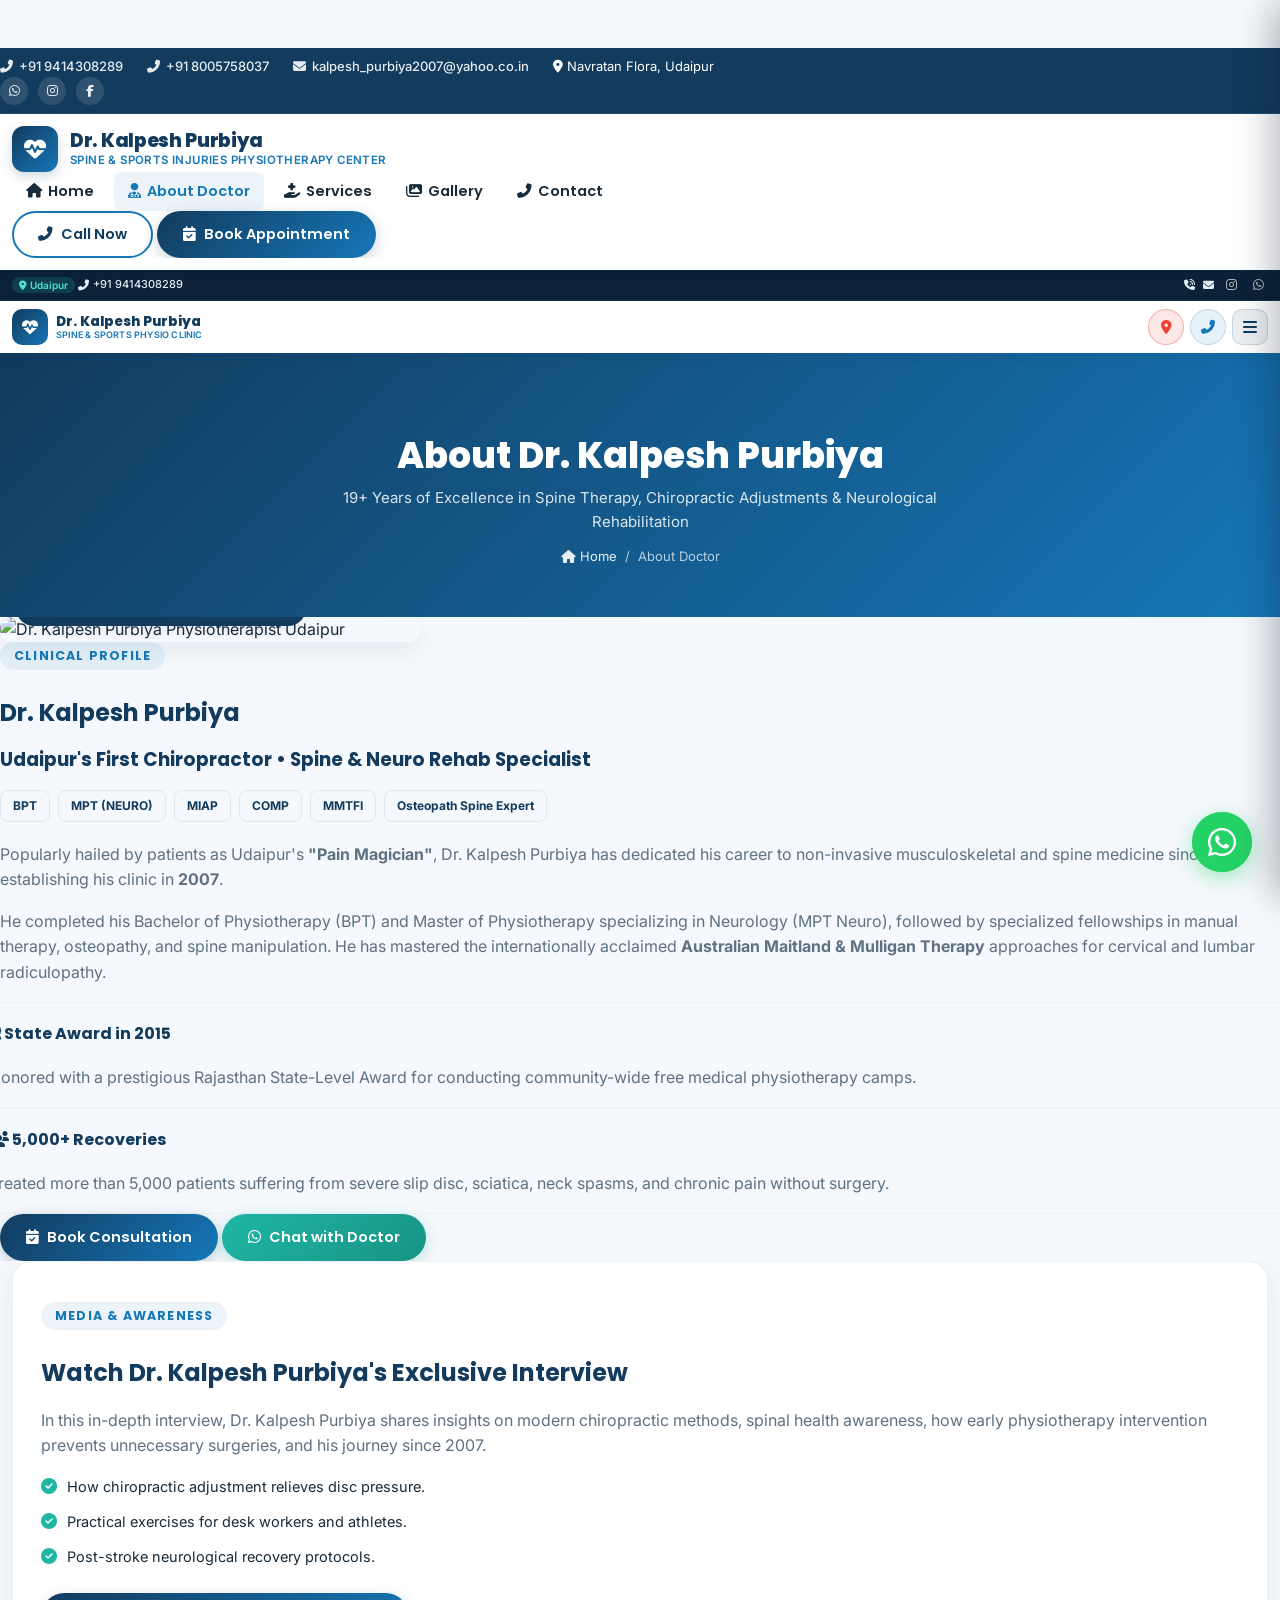
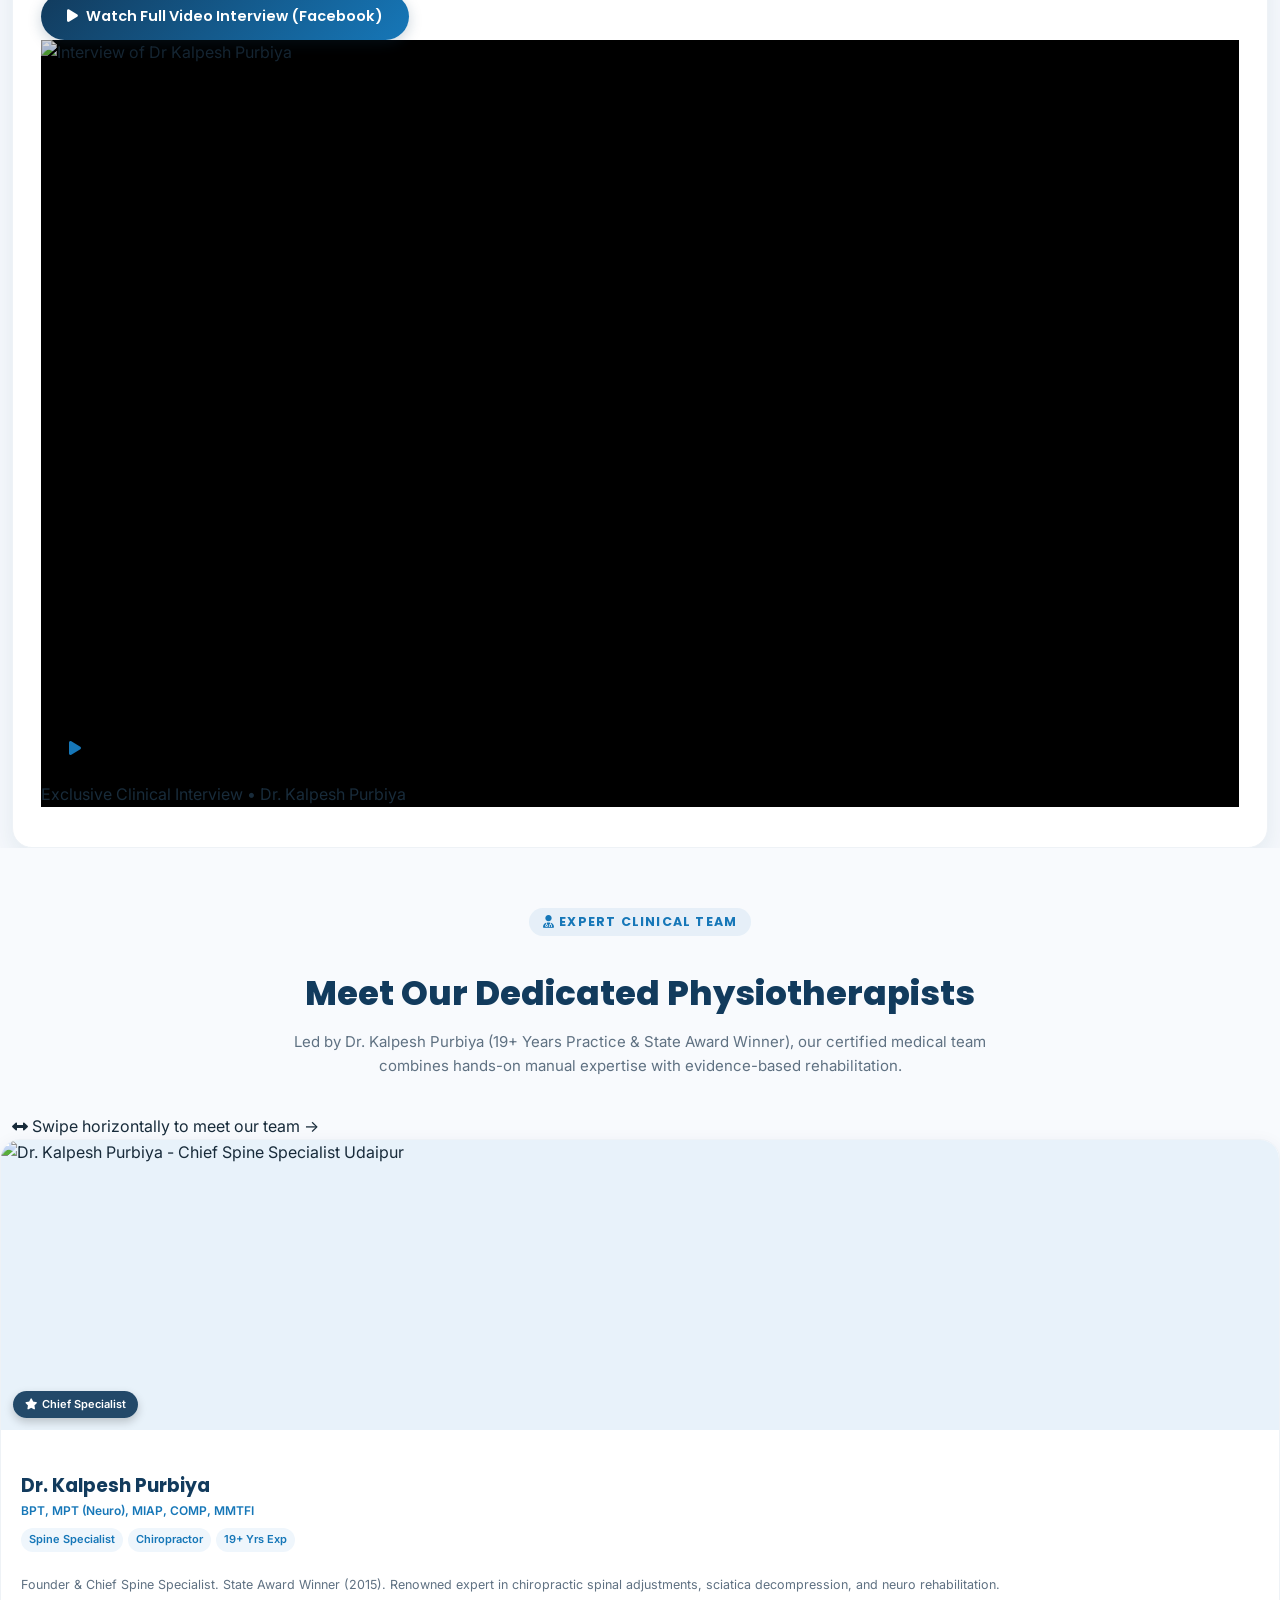
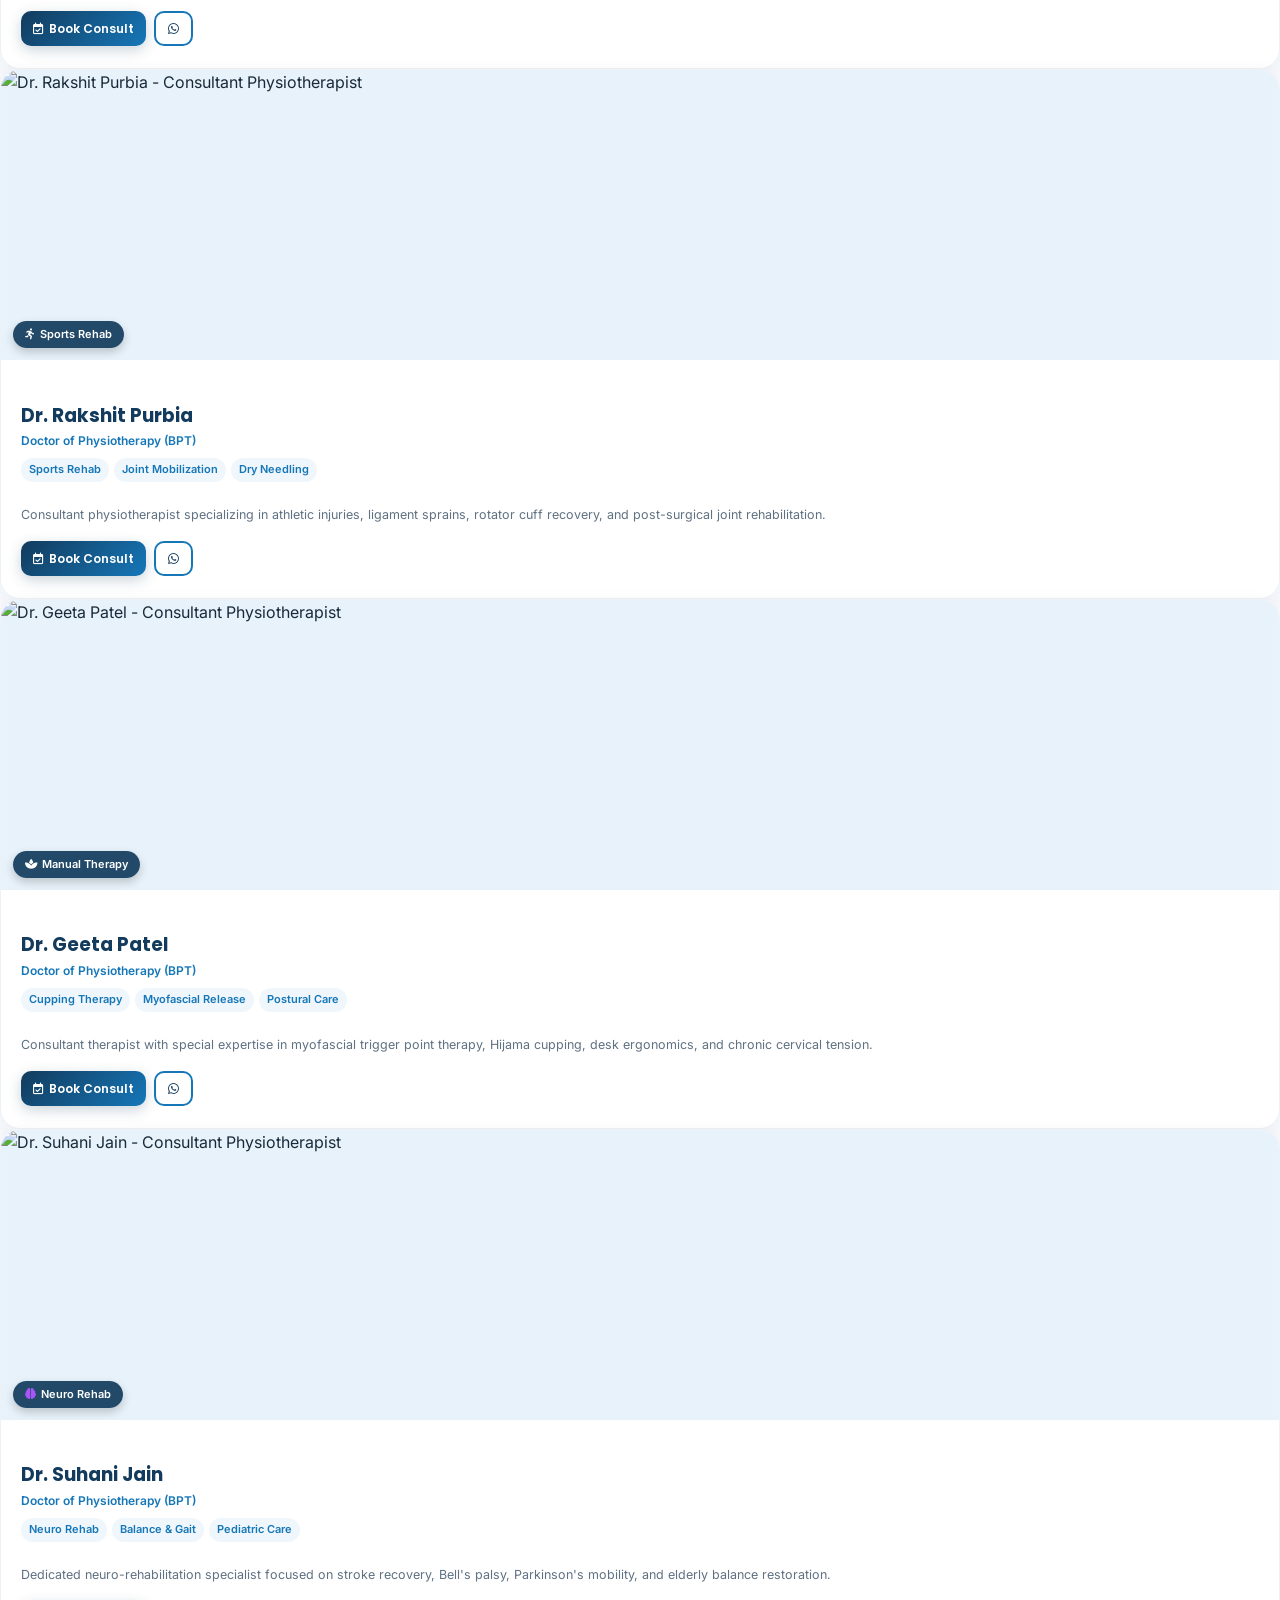
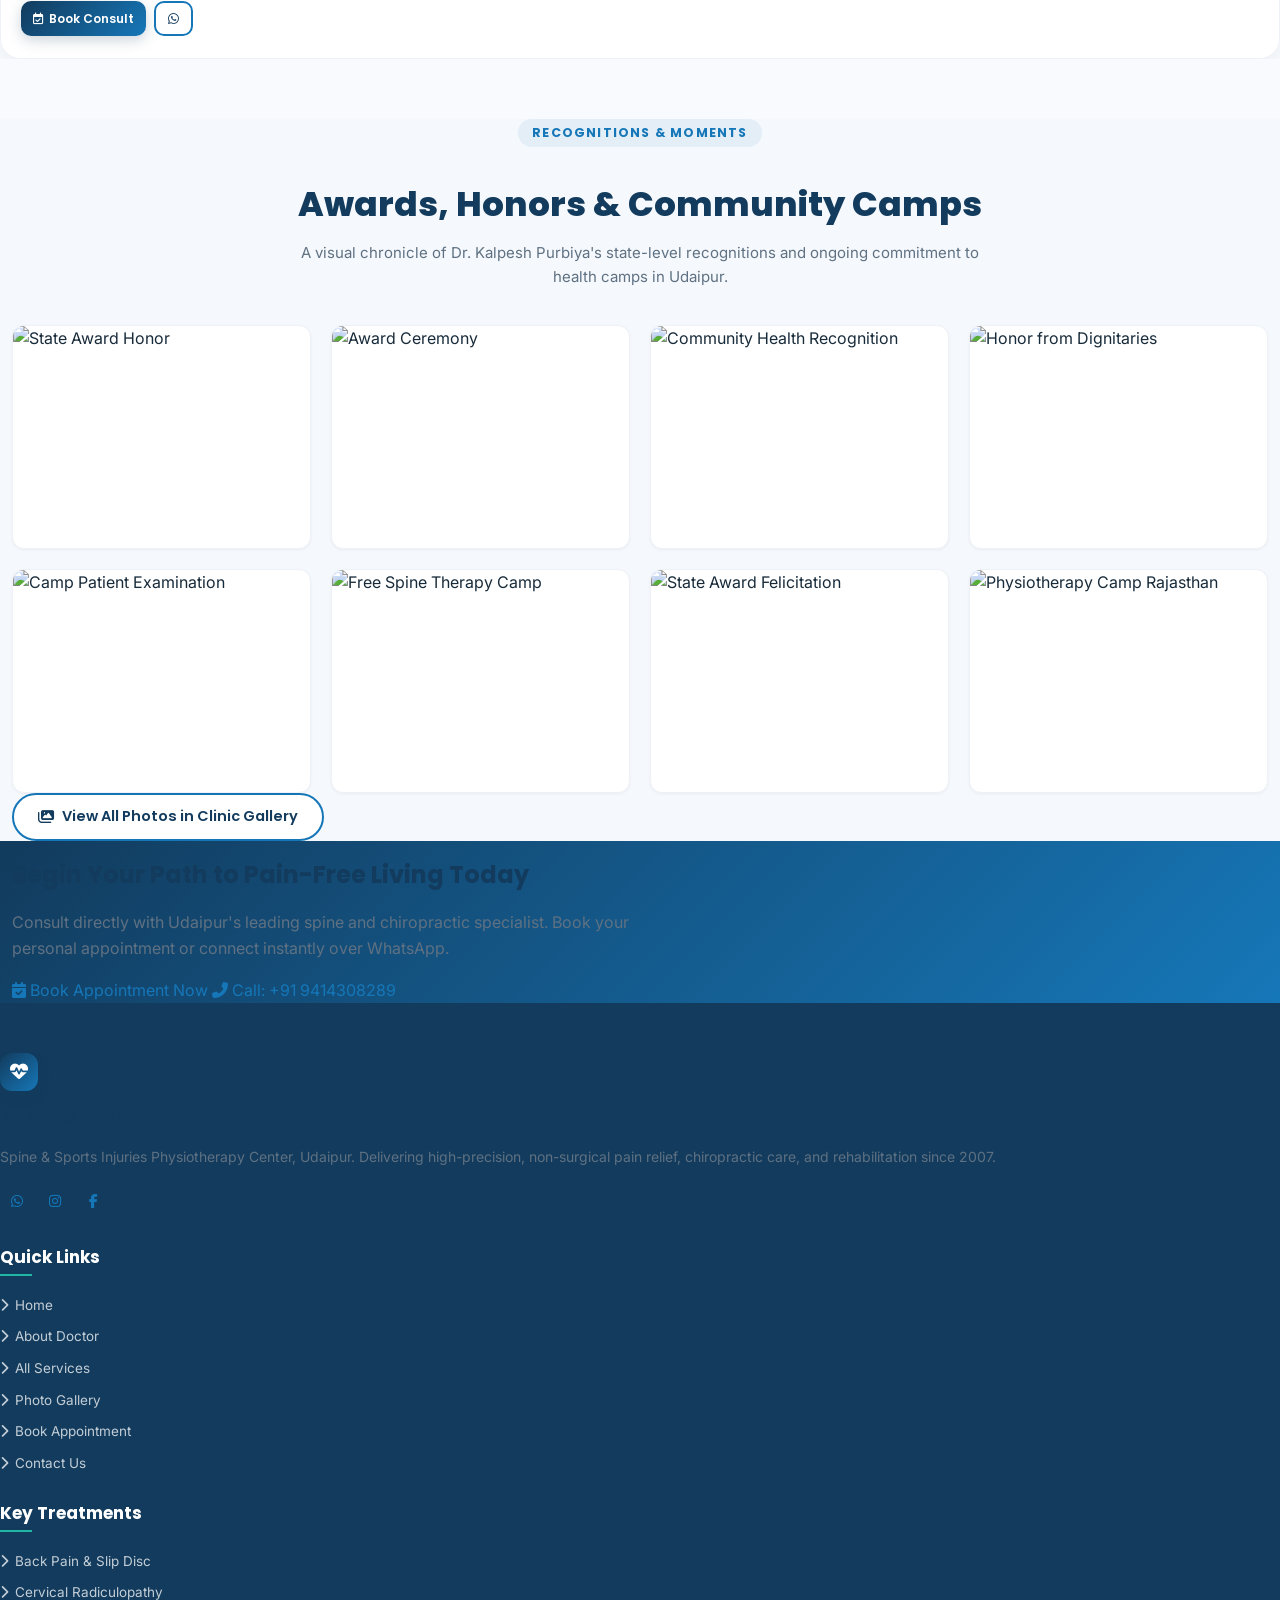
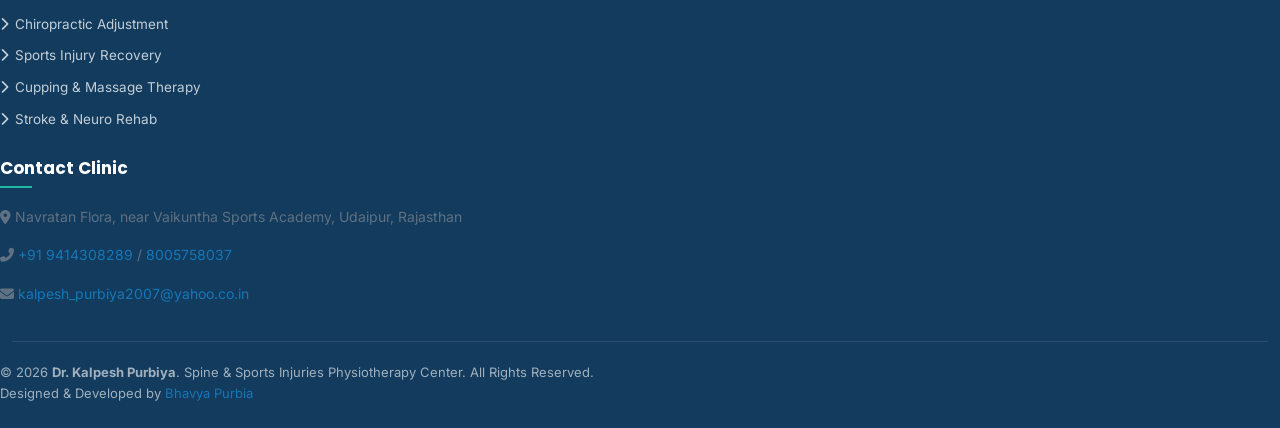
==== commit ac15ef19: "change in header" ====
--- a/about.html
+++ b/about.html
@@ -241,15 +241,11 @@
 
                         <div class="mobile-header-actions">
             <!-- Google Maps Location Button -->
-            <a href="https://maps.app.goo.gl/9z3P6wS8K3CqF2xZ6" target="_blank" rel="noopener noreferrer" class="btn-location-mobile" title="Clinic Google Maps Location" aria-label="Clinic Google Maps Location">
+            <a href="https://maps.app.goo.gl/9z3P6wS8K3CqF2xZ6" target="_blank" rel="noopener noreferrer" class="btn-location-mobile" title="Clinic Location on Google Maps" aria-label="Clinic Location on Google Maps">
                 <i class="fas fa-map-marker-alt"></i>
-                <span>Location</span>
             </a>
             <a href="tel:+919414308289" class="mobile-action-btn btn-call-mobile" title="Call Clinic" aria-label="Call Clinic">
                 <i class="fas fa-phone-alt"></i>
-            </a>
-            <a href="appointment.html" class="btn-book-mobile" title="Book Appointment" aria-label="Book Appointment">
-                <i class="far fa-calendar-check me-1"></i> Book
             </a>
             <button type="button" class="btn-mobile-menu-toggle" id="mobileMenuToggle" aria-label="Open Mobile Menu" title="Open Menu">
                 <i class="fas fa-bars"></i>
@@ -731,7 +727,7 @@
             <a href="appointment.html" class="glass-nav-item nav-center-appointment" data-nav="appointment" title="Book Appointment" aria-label="Book Appointment">
                 <span class="nav-center-pod">
                     <i class="far fa-calendar-check"></i>
-                    <span class="nav-center-text">Book Appointment</span>
+                    <span class="nav-center-text">Book</span>
                     <span class="nav-center-glow"></span>
                 </span>
             </a>
--- a/css/style.css
+++ b/css/style.css
@@ -254,42 +254,52 @@
     background: rgba(22, 119, 184, 0.08);
 }
 
-/* Mobile Header (No Hamburger Menu) */
+/* Mobile Header */
 .mobile-header {
     background: #FFFFFF;
     position: sticky;
     top: 0;
     z-index: 1000;
     box-shadow: var(--shadow-sm);
-    padding: 10px 14px;
+    padding: 8px 12px;
     display: flex;
     align-items: center;
     justify-content: space-between;
+    gap: 8px;
+    box-sizing: border-box;
+    width: 100%;
 }
 
 .mobile-brand {
     display: flex;
     align-items: center;
-    gap: 10px;
+    gap: 8px;
     text-decoration: none;
+    flex: 1 1 auto;
     min-width: 0;
+    overflow: hidden;
+}
+
+.mobile-brand > div {
+    min-width: 0;
+    overflow: hidden;
 }
 
 .mobile-brand-icon {
-    width: 38px;
-    height: 38px;
+    width: 36px;
+    height: 36px;
     border-radius: 10px;
     background: linear-gradient(135deg, var(--primary) 0%, var(--primary-light) 100%);
     color: #FFFFFF;
     display: flex;
     align-items: center;
     justify-content: center;
-    font-size: 18px;
+    font-size: 16px;
     flex-shrink: 0;
 }
 
 .mobile-brand-title {
-    font-size: 14px;
+    font-size: 13.5px;
     font-weight: 800;
     color: var(--primary);
     line-height: 1.15;
@@ -300,19 +310,22 @@
 }
 
 .mobile-brand-sub {
-    font-size: 10px;
+    font-size: 9px;
     font-weight: 600;
     color: var(--primary-light);
     text-transform: uppercase;
     letter-spacing: 0.2px;
     line-height: 1.1;
     margin-top: 1px;
+    white-space: nowrap;
+    overflow: hidden;
+    text-overflow: ellipsis;
 }
 
 .mobile-header-actions {
     display: flex;
     align-items: center;
-    gap: 8px;
+    gap: 6px;
     flex-shrink: 0;
 }
 
@@ -320,12 +333,14 @@
     width: 36px;
     height: 36px;
     border-radius: 50%;
-    display: flex;
+    display: inline-flex;
     align-items: center;
     justify-content: center;
     font-size: 14px;
     text-decoration: none;
-    transition: transform 0.2s;
+    transition: transform 0.2s, background-color 0.2s;
+    flex-shrink: 0;
+    box-sizing: border-box;
 }
 
 .mobile-action-btn:active {
@@ -335,30 +350,30 @@
 .btn-call-mobile {
     background: rgba(22, 119, 184, 0.1);
     color: var(--primary-light);
-}
-
-.btn-wa-mobile {
-    background: rgba(37, 211, 102, 0.15);
-    color: var(--whatsapp-dark);
-}
-
-.btn-book-mobile {
+    border: 1px solid rgba(22, 119, 184, 0.2);
+}
+
+.btn-mobile-menu-toggle {
+    width: 36px;
+    height: 36px;
+    border-radius: 50%;
+    background: rgba(18, 59, 93, 0.08);
+    color: var(--primary);
+    border: 1px solid rgba(18, 59, 93, 0.18);
+    display: flex;
+    align-items: center;
+    justify-content: center;
+    font-size: 15px;
+    cursor: pointer;
+    transition: all 0.2s ease;
+    padding: 0;
+    flex-shrink: 0;
+}
+
+.btn-mobile-menu-toggle:active {
+    transform: scale(0.92);
     background: var(--primary);
     color: #FFFFFF;
-    padding: 0 12px;
-    height: 36px;
-    border-radius: var(--radius-pill);
-    font-size: 12px;
-    font-weight: 700;
-    display: flex;
-    align-items: center;
-    gap: 4px;
-    text-decoration: none;
-}
-
-.btn-book-mobile:hover, .btn-book-mobile:active {
-    color: #FFFFFF;
-    background: var(--primary-light);
 }
 
 /* ==========================================================================
@@ -2074,25 +2089,25 @@
 
 
 .btn-location-mobile {
+    width: 36px;
+    height: 36px;
+    border-radius: 50%;
     background: rgba(234, 67, 53, 0.12);
     color: #EA4335 !important;
-    border: 1.5px solid rgba(234, 67, 53, 0.3);
-    height: 36px;
-    padding: 0 11px;
-    border-radius: var(--radius-pill);
-    font-size: 11.5px;
-    font-weight: 700;
+    border: 1.5px solid rgba(234, 67, 53, 0.35);
     display: inline-flex;
     align-items: center;
-    gap: 5px;
+    justify-content: center;
+    font-size: 14px;
     text-decoration: none;
-    transition: all 0.22s ease;
-    white-space: nowrap;
+    transition: transform 0.2s, background-color 0.2s;
+    flex-shrink: 0;
+    box-sizing: border-box;
 }
 
 .btn-location-mobile i {
     color: #EA4335;
-    font-size: 13px;
+    font-size: 14px;
     transition: transform 0.2s ease;
 }
 
@@ -2101,7 +2116,7 @@
     background: #EA4335;
     color: #FFFFFF !important;
     border-color: #EA4335;
-    transform: scale(0.96);
+    transform: scale(0.95);
     box-shadow: 0 4px 12px rgba(234, 67, 53, 0.35);
 }
 
@@ -2111,43 +2126,31 @@
     transform: translateY(-1px);
 }
 
-@media (max-width: 380px) {
-    .btn-location-mobile {
-        width: 34px;
-        height: 34px;
-        padding: 0;
-        border-radius: 50%;
-        justify-content: center;
-    }
-    .btn-location-mobile span {
-        display: none;
-    }
-}
-
 
 /* ==========================================================================
    PREMIUM GLASSMORPHISM FLOATING BOTTOM NAVIGATION BAR (Exact 5 Options)
    User-Requested Instagram-Style Glass Dock:
-   1. Home | 2. About | 3. Book Appointment (Center Spotlight) | 4. Gallery | 5. Treatments
+   1. Home | 2. About | 3. Book (Center Spotlight) | 4. Gallery | 5. Treatments
    ========================================================================== */
 .floating-glass-dock {
     position: fixed;
-    bottom: calc(14px + var(--safe-bottom, 0px));
+    bottom: calc(10px + var(--safe-bottom, 0px));
     left: 50%;
     transform: translateX(-50%);
-    width: calc(100% - 24px);
-    max-width: 490px;
-    height: 76px;
+    width: calc(100% - 16px);
+    max-width: 440px;
+    height: 66px;
     border-radius: 100px;
-    background: rgba(35, 35, 35, 0.65);
+    background: rgba(30, 30, 30, 0.72);
     backdrop-filter: blur(20px) saturate(160%);
     -webkit-backdrop-filter: blur(20px) saturate(160%);
     border: 1px solid rgba(255, 255, 255, 0.22);
-    box-shadow: 0 8px 35px rgba(0, 0, 0, 0.25), inset 0 1px 1px rgba(255, 255, 255, 0.2);
+    box-shadow: 0 8px 32px rgba(0, 0, 0, 0.3), inset 0 1px 1px rgba(255, 255, 255, 0.25);
     z-index: 9998;
-    padding: 6px 10px;
-    display: flex;
-    align-items: center;
+    padding: 4px 6px;
+    display: flex;
+    align-items: center;
+    box-sizing: border-box;
     transition: transform 0.3s cubic-bezier(0.4, 0, 0.2, 1), opacity 0.3s ease;
 }
 
@@ -2161,9 +2164,9 @@
     width: 100%;
     display: flex;
     align-items: center;
-    justify-content: space-between;
+    justify-content: space-evenly;
     height: 100%;
-    gap: 2px;
+    gap: 1px;
 }
 
 /* Nav Item Base */
@@ -2175,13 +2178,14 @@
     text-decoration: none;
     user-select: none;
     -webkit-tap-highlight-color: transparent;
-    transition: transform 0.25s cubic-bezier(0.4, 0, 0.2, 1);
-    color: rgba(255, 255, 255, 0.72);
+    transition: transform 0.2s ease;
+    color: rgba(255, 255, 255, 0.75);
 }
 
 .glass-nav-item:not(.nav-center-appointment) {
-    flex: 1;
-    min-width: 46px;
+    flex: 1 1 0;
+    min-width: 0;
+    max-width: 64px;
 }
 
 /* Regular Nav Pod (Home, About, Gallery, Treatments) */
@@ -2191,27 +2195,33 @@
     align-items: center;
     justify-content: center;
     width: 100%;
-    height: 60px;
-    border-radius: 30px;
-    padding: 6px 4px;
-    transition: all 0.28s cubic-bezier(0.4, 0, 0.2, 1);
+    height: 52px;
+    border-radius: 26px;
+    padding: 3px 2px;
+    transition: all 0.22s ease;
     position: relative;
+    box-sizing: border-box;
 }
 
 .glass-nav-item .nav-icon-pod i {
-    font-size: 20px;
-    color: rgba(255, 255, 255, 0.8);
-    transition: transform 0.25s ease, color 0.25s ease;
-    margin-bottom: 3px;
+    font-size: 17px;
+    color: rgba(255, 255, 255, 0.85);
+    transition: transform 0.2s ease, color 0.2s ease;
+    margin-bottom: 2px;
 }
 
 .glass-nav-item .nav-label-micro {
-    font-size: 10px;
-    font-weight: 500;
-    color: rgba(255, 255, 255, 0.7);
-    line-height: 1;
-    letter-spacing: 0.2px;
-    transition: color 0.25s ease;
+    font-size: 9.5px;
+    font-weight: 600;
+    color: rgba(255, 255, 255, 0.78);
+    line-height: 1.1;
+    letter-spacing: 0.1px;
+    transition: color 0.2s ease;
+    white-space: nowrap;
+    overflow: hidden;
+    text-overflow: ellipsis;
+    max-width: 100%;
+    text-align: center;
 }
 
 /* Hover & Tap Feedback on Regular Items */
@@ -2227,12 +2237,12 @@
 /* Active State for Regular Items */
 .glass-nav-item.active .nav-icon-pod {
     background: rgba(255, 255, 255, 0.22);
-    box-shadow: 0 4px 14px rgba(0, 0, 0, 0.25), inset 0 1px 1px rgba(255, 255, 255, 0.35);
+    box-shadow: 0 3px 12px rgba(0, 0, 0, 0.25), inset 0 1px 1px rgba(255, 255, 255, 0.35);
 }
 
 .glass-nav-item.active .nav-icon-pod i {
     color: #FFFFFF !important;
-    transform: scale(1.08);
+    transform: scale(1.06);
 }
 
 .glass-nav-item.active .nav-label-micro {
@@ -2245,26 +2255,27 @@
    ========================================================================== */
 .glass-nav-item.nav-center-appointment {
     flex: 0 0 auto;
-    padding: 0 4px;
+    padding: 0 3px;
 }
 
 .nav-center-pod {
     display: inline-flex;
     align-items: center;
-    gap: 8px;
-    padding: 12px 18px;
-    background: rgba(255, 255, 255, 0.22);
-    border: 1px solid rgba(255, 255, 255, 0.4);
+    gap: 6px;
+    padding: 8px 14px;
+    background: rgba(255, 255, 255, 0.24);
+    border: 1px solid rgba(255, 255, 255, 0.45);
     border-radius: 50px;
-    box-shadow: 0 6px 20px rgba(0, 0, 0, 0.28), inset 0 1px 2px rgba(255, 255, 255, 0.45);
+    box-shadow: 0 4px 16px rgba(0, 0, 0, 0.25), inset 0 1px 2px rgba(255, 255, 255, 0.45);
     color: #FFFFFF;
     position: relative;
     overflow: hidden;
-    transition: all 0.28s cubic-bezier(0.34, 1.56, 0.64, 1);
+    transition: all 0.25s cubic-bezier(0.34, 1.56, 0.64, 1);
+    box-sizing: border-box;
 }
 
 .nav-center-pod i {
-    font-size: 21px;
+    font-size: 16px;
     color: #FFFFFF;
     filter: drop-shadow(0 2px 4px rgba(0, 0, 0, 0.3));
     transition: transform 0.25s ease;
@@ -2272,7 +2283,7 @@
 
 .nav-center-text {
     font-family: var(--font-heading);
-    font-size: 12px;
+    font-size: 11.5px;
     font-weight: 700;
     color: #FFFFFF;
     letter-spacing: 0.3px;
@@ -2300,50 +2311,38 @@
 /* Active State for Center Appointment Button */
 .glass-nav-item.nav-center-appointment.active .nav-center-pod,
 .glass-nav-item.nav-center-appointment:hover .nav-center-pod {
-    background: rgba(255, 255, 255, 0.34);
-    border-color: rgba(255, 255, 255, 0.65);
-    box-shadow: 0 8px 24px rgba(0, 0, 0, 0.35), 0 0 16px rgba(32, 182, 164, 0.45), inset 0 1px 2px rgba(255, 255, 255, 0.6);
-    transform: scale(1.03);
+    background: rgba(255, 255, 255, 0.36);
+    border-color: rgba(255, 255, 255, 0.7);
+    box-shadow: 0 6px 20px rgba(0, 0, 0, 0.35), 0 0 14px rgba(32, 182, 164, 0.45), inset 0 1px 2px rgba(255, 255, 255, 0.6);
+    transform: scale(1.02);
 }
 
 .glass-nav-item.nav-center-appointment:active .nav-center-pod {
-    transform: scale(0.96);
-}
-
-/* Responsive Scaling for Small Screens */
-@media (max-width: 375px) {
+    transform: scale(0.95);
+}
+
+/* Responsive Scaling for Ultra-Small Screens (320px - 340px) */
+@media (max-width: 340px) {
     .floating-glass-dock {
-        height: 72px;
-        padding: 5px 6px;
+        height: 60px;
+        padding: 2px 4px;
+        width: calc(100% - 10px);
     }
     .nav-center-pod {
-        padding: 9px 12px;
-        gap: 6px;
+        padding: 6px 9px;
+        gap: 4px;
     }
     .nav-center-text {
-        font-size: 11px;
+        font-size: 10px;
     }
     .glass-nav-item .nav-icon-pod {
-        height: 54px;
+        height: 46px;
     }
     .glass-nav-item .nav-icon-pod i {
-        font-size: 18px;
+        font-size: 15px;
     }
     .glass-nav-item .nav-label-micro {
-        font-size: 9.5px;
-    }
-}
-
-@media (max-width: 330px) {
-    .nav-center-text {
-        display: none; /* Icon-only on tiny 320px screens */
-    }
-    .nav-center-pod {
-        width: 48px;
-        height: 48px;
-        padding: 0;
-        justify-content: center;
-        border-radius: 50%;
+        font-size: 8.5px;
     }
 }
 
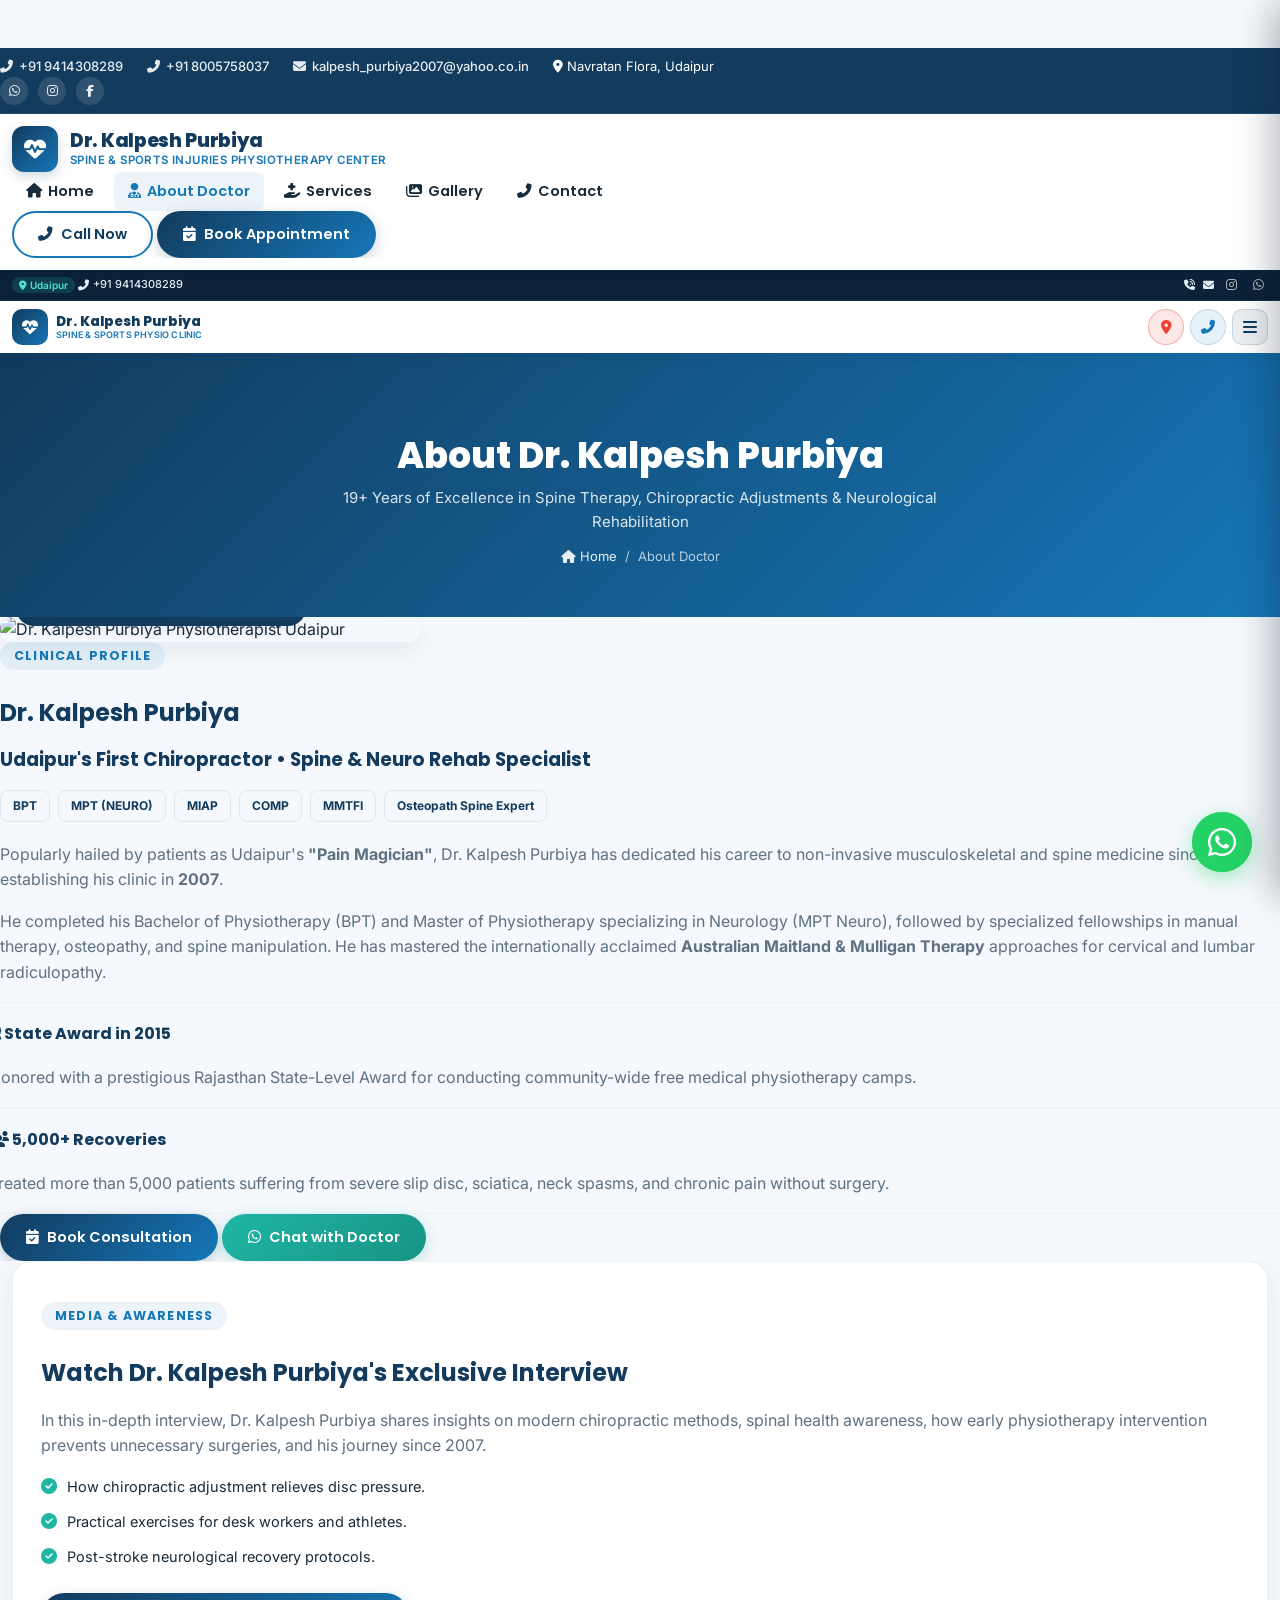
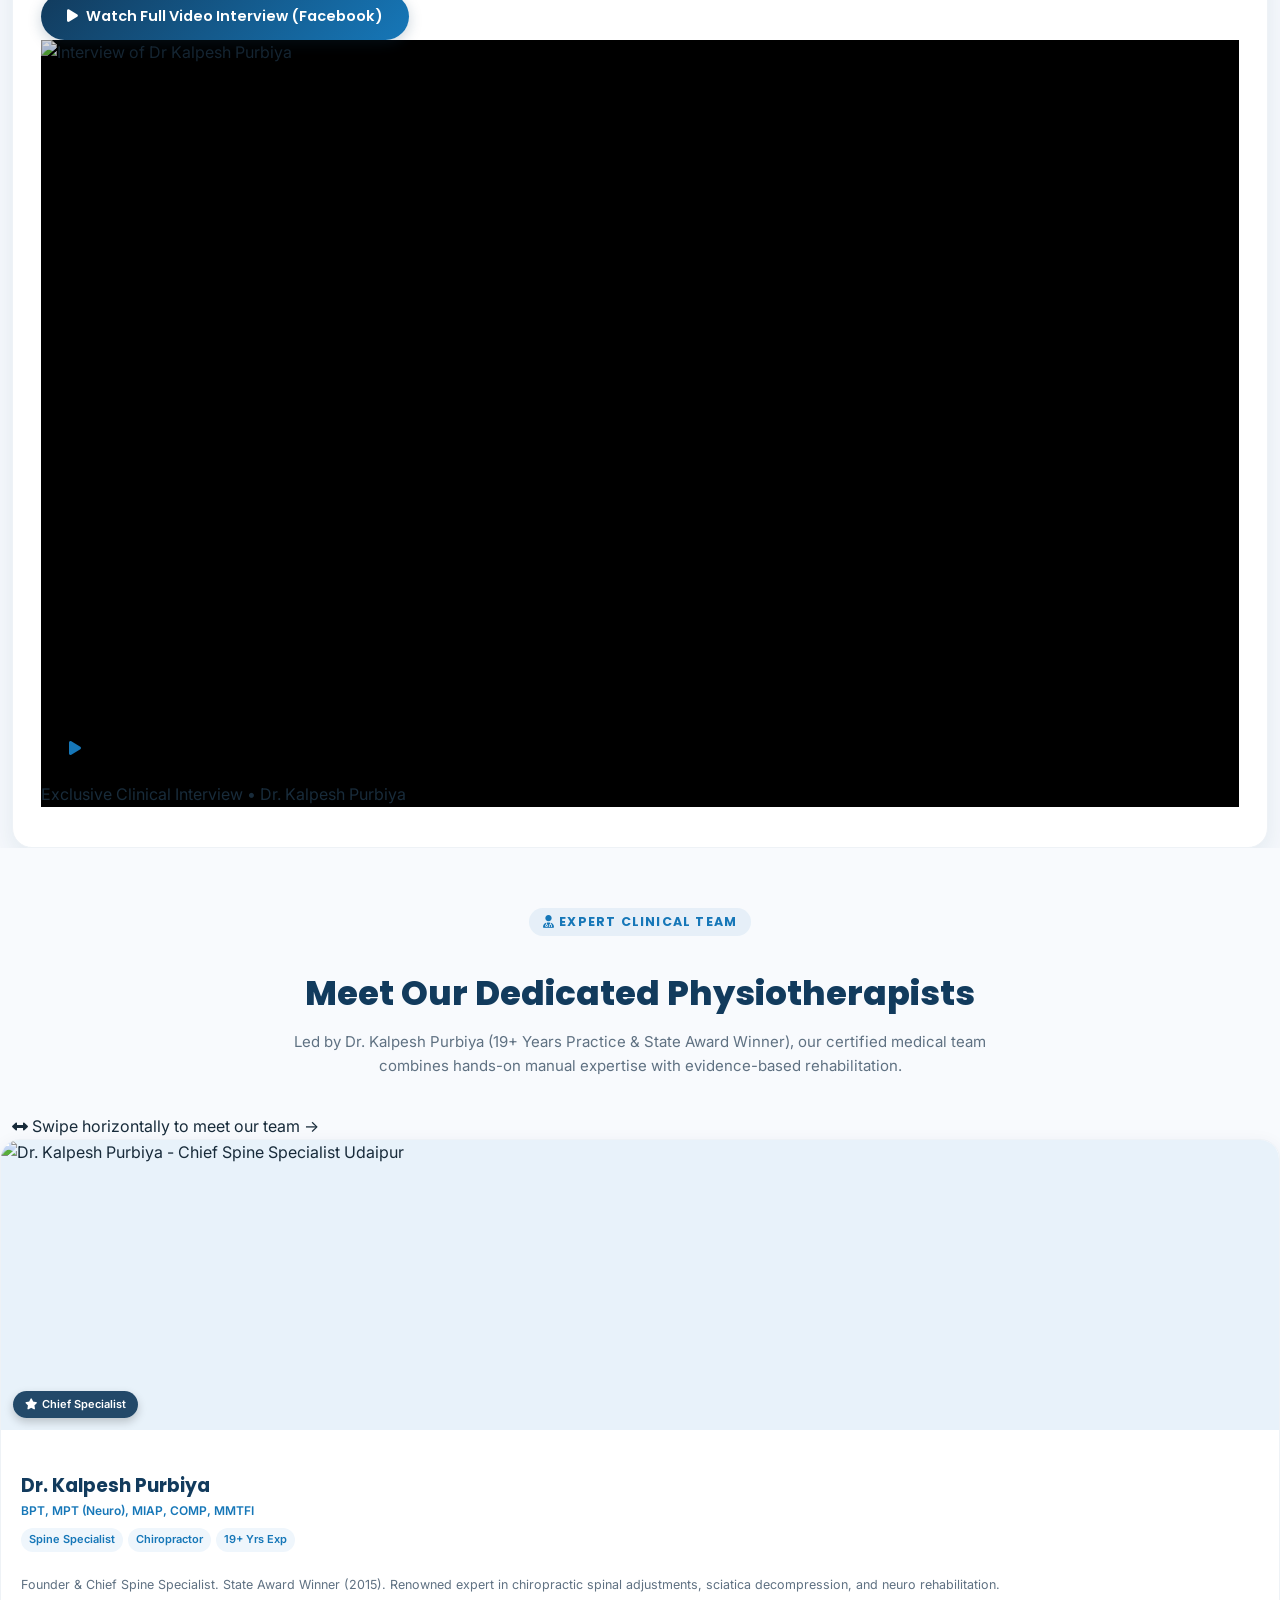
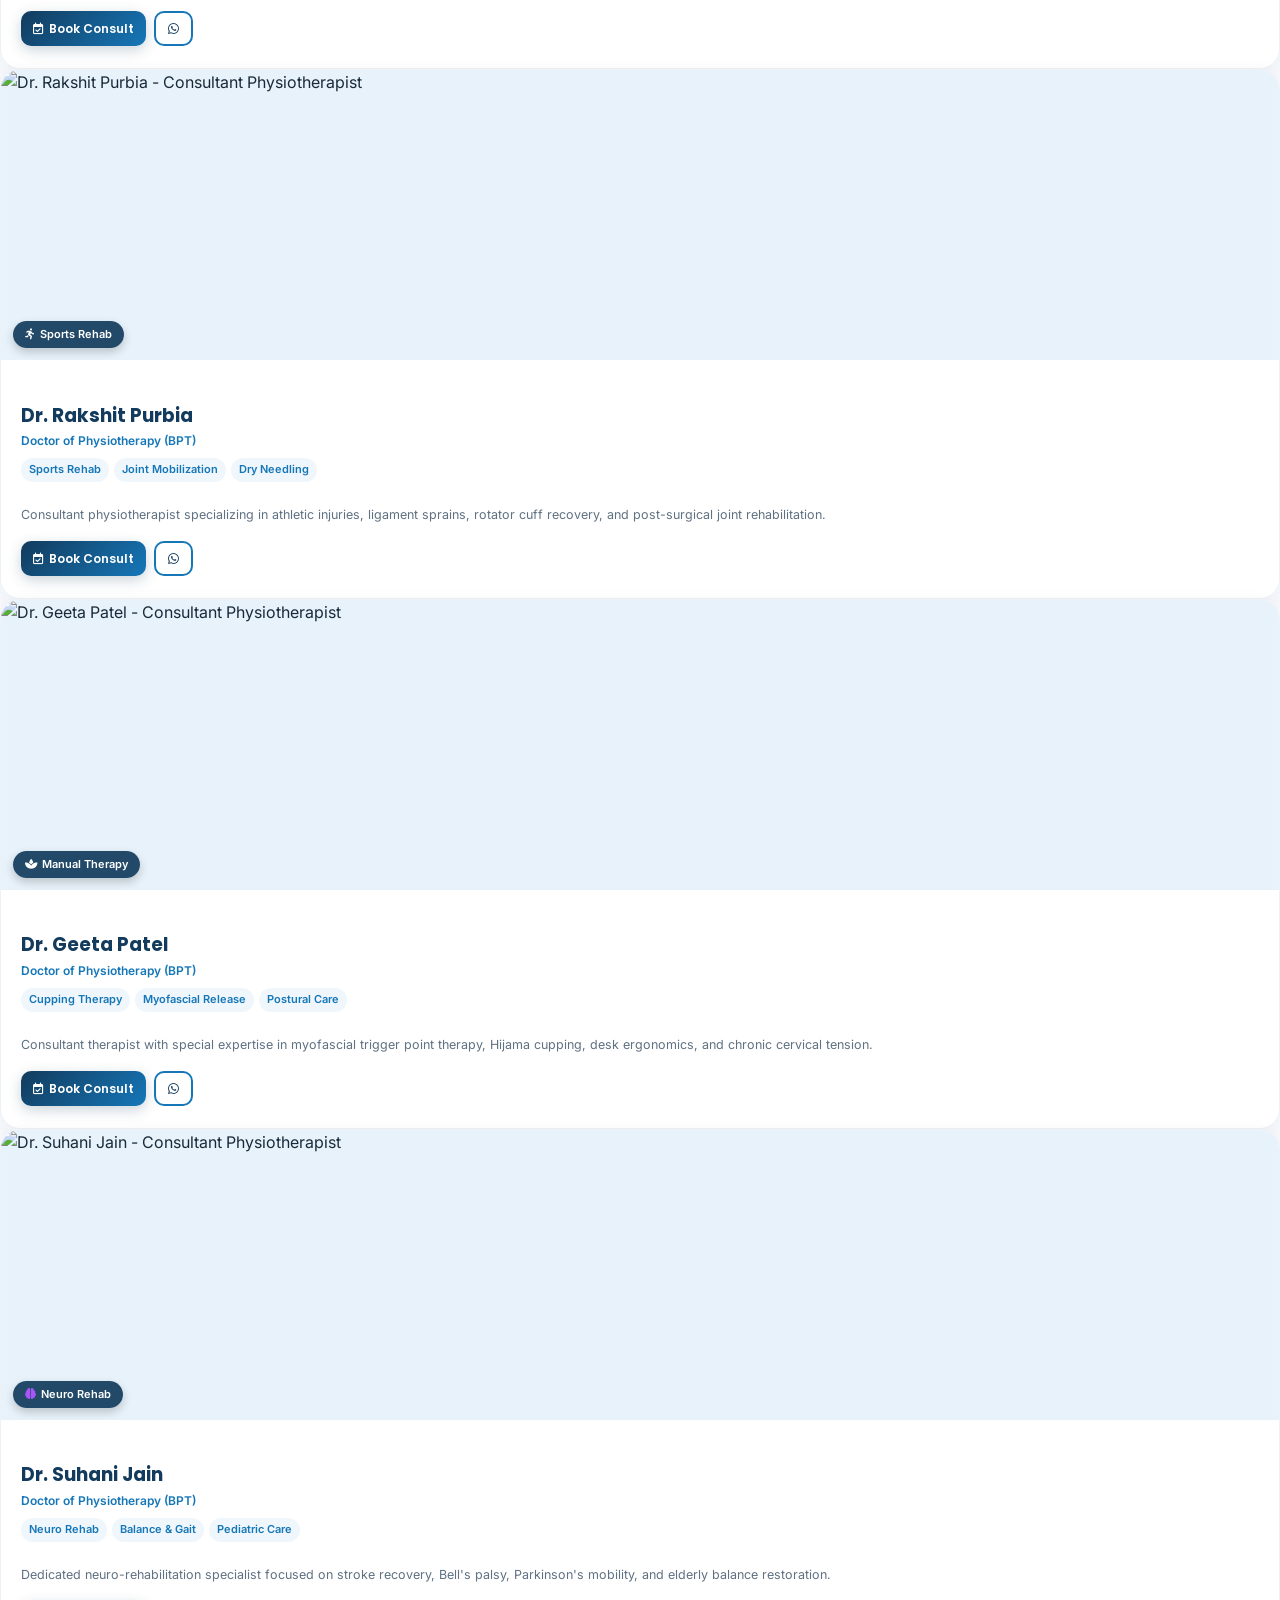
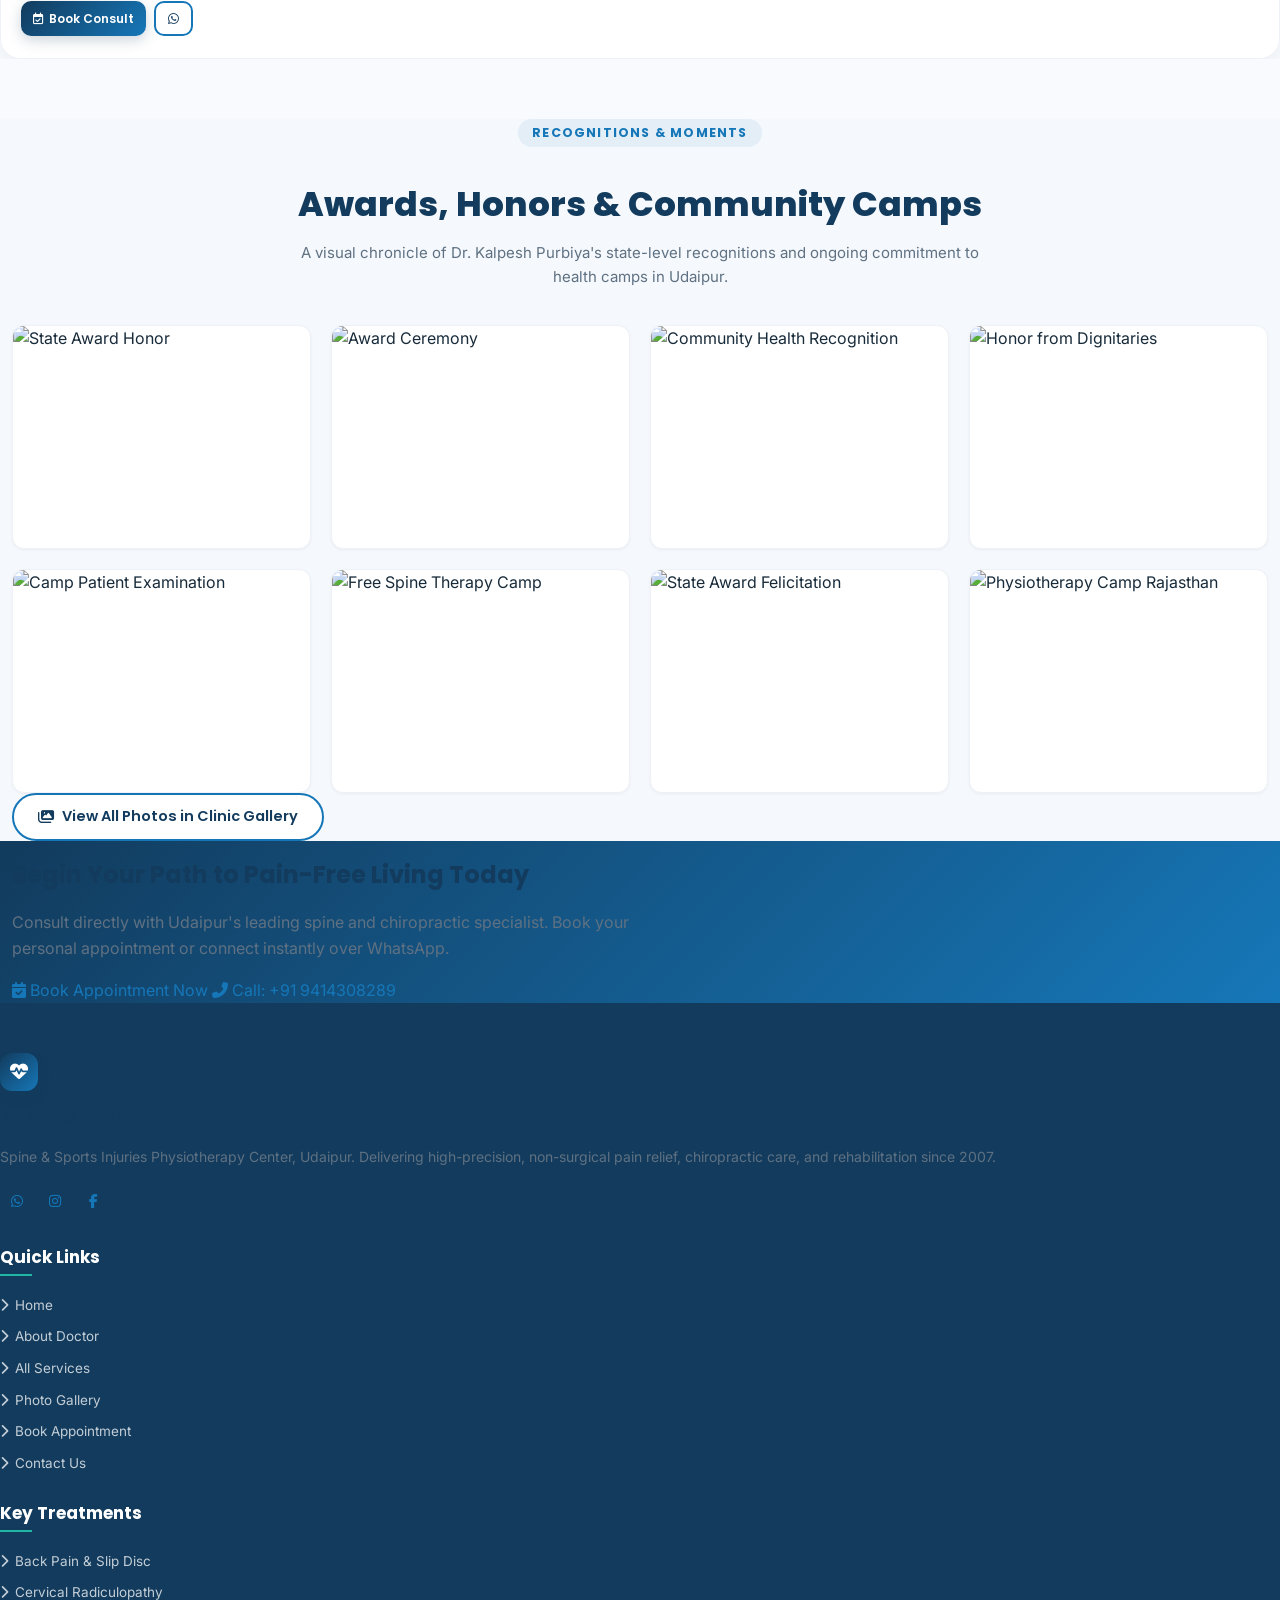
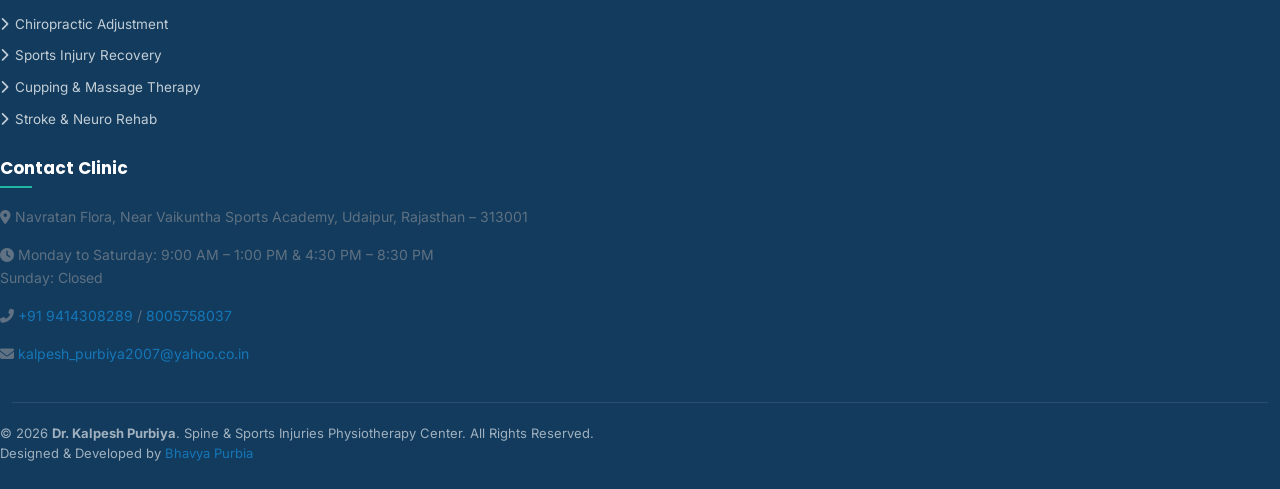
==== commit 7950b7bb: "update time" ====
--- a/about.html
+++ b/about.html
@@ -8,6 +8,7 @@
     <meta name="description" content="Learn about Dr. Kalpesh Purbiya - Udaipur's First Chiropractor, Neuro Rehab Specialist & Spine Expert since 2007. Honored with State-Level Award in 2015. Over 19 years experience.">
     <meta name="keywords" content="About Dr Kalpesh Purbiya, Chiropractor in Udaipur, Physiotherapist Udaipur, Spine Therapy Center, Pain Magician Udaipur">
     <meta name="author" content="Dr. Kalpesh Purbiya">
+    <link rel="canonical" href="https://drkalpeshpurbiya.in/about.html">
 
     <!-- Google Web Fonts -->
     <link rel="preconnect" href="https://fonts.googleapis.com">
@@ -190,7 +191,7 @@
                     <i class="fas fa-clock text-info me-1"></i> Clinic Timings & Connect
                 </div>
                 <div class="drawer-timing-pill">
-                    <span>Mon - Sat: 9:00 AM - 1:00 PM & 4:30 PM - 8:30 PM</span>
+                    <span>Mon – Sat: 9:00 AM – 1:00 PM &amp; 4:30 PM – 8:30 PM<br><strong style="color: #F87171;">Sunday: Closed</strong></span>
                 </div>
                 <div class="drawer-quick-actions">
                     <a href="tel:+919414308289" class="btn-drawer-action call">
@@ -199,7 +200,7 @@
                     <a href="https://wa.me/919414308289?text=Hello%20Dr.%20Kalpesh,%20I%20want%20to%20consult%20regarding%20physiotherapy." target="_blank" class="btn-drawer-action wa">
                         <i class="fab fa-whatsapp"></i> Chat on WhatsApp
                     </a>
-                    <a href="https://maps.app.goo.gl/9z3P6wS8K3CqF2xZ6" target="_blank" class="btn-drawer-action map">
+                    <a href="https://maps.app.goo.gl/GuaxavjtNaKGnRjQ7?g_st=ic" target="_blank" class="btn-drawer-action map">
                         <i class="fas fa-map-marker-alt"></i> Navratan Flora, Udaipur
                     </a>
                 </div>
@@ -241,7 +242,7 @@
 
                         <div class="mobile-header-actions">
             <!-- Google Maps Location Button -->
-            <a href="https://maps.app.goo.gl/9z3P6wS8K3CqF2xZ6" target="_blank" rel="noopener noreferrer" class="btn-location-mobile" title="Clinic Location on Google Maps" aria-label="Clinic Location on Google Maps">
+            <a href="https://maps.app.goo.gl/GuaxavjtNaKGnRjQ7?g_st=ic" target="_blank" rel="noopener noreferrer" class="btn-location-mobile" title="Clinic Location on Google Maps" aria-label="Clinic Location on Google Maps">
                 <i class="fas fa-map-marker-alt"></i>
             </a>
             <a href="tel:+919414308289" class="mobile-action-btn btn-call-mobile" title="Call Clinic" aria-label="Call Clinic">
@@ -673,7 +674,11 @@
                 <div class="col-lg-3 col-md-6">
                     <h5>Contact Clinic</h5>
                     <p class="small text-white-50 mb-2">
-                        <i class="fas fa-map-marker-alt text-info me-2"></i> Navratan Flora, near Vaikuntha Sports Academy, Udaipur, Rajasthan
+                        <i class="fas fa-map-marker-alt text-info me-2"></i> Navratan Flora, Near Vaikuntha Sports Academy, Udaipur, Rajasthan – 313001
+                    </p>
+                    <p class="small text-white-50 mb-2">
+                        <i class="fas fa-clock text-info me-2"></i> Monday to Saturday: 9:00 AM – 1:00 PM &amp; 4:30 PM – 8:30 PM<br>
+                        <span class="text-danger ps-4 fw-bold">Sunday: Closed</span>
                     </p>
                     <p class="small text-white-50 mb-2">
                         <i class="fas fa-phone-alt text-info me-2"></i> <a href="tel:+919414308289" class="text-white">+91 9414308289</a> / <a href="tel:+918005758037" class="text-white">8005758037</a>
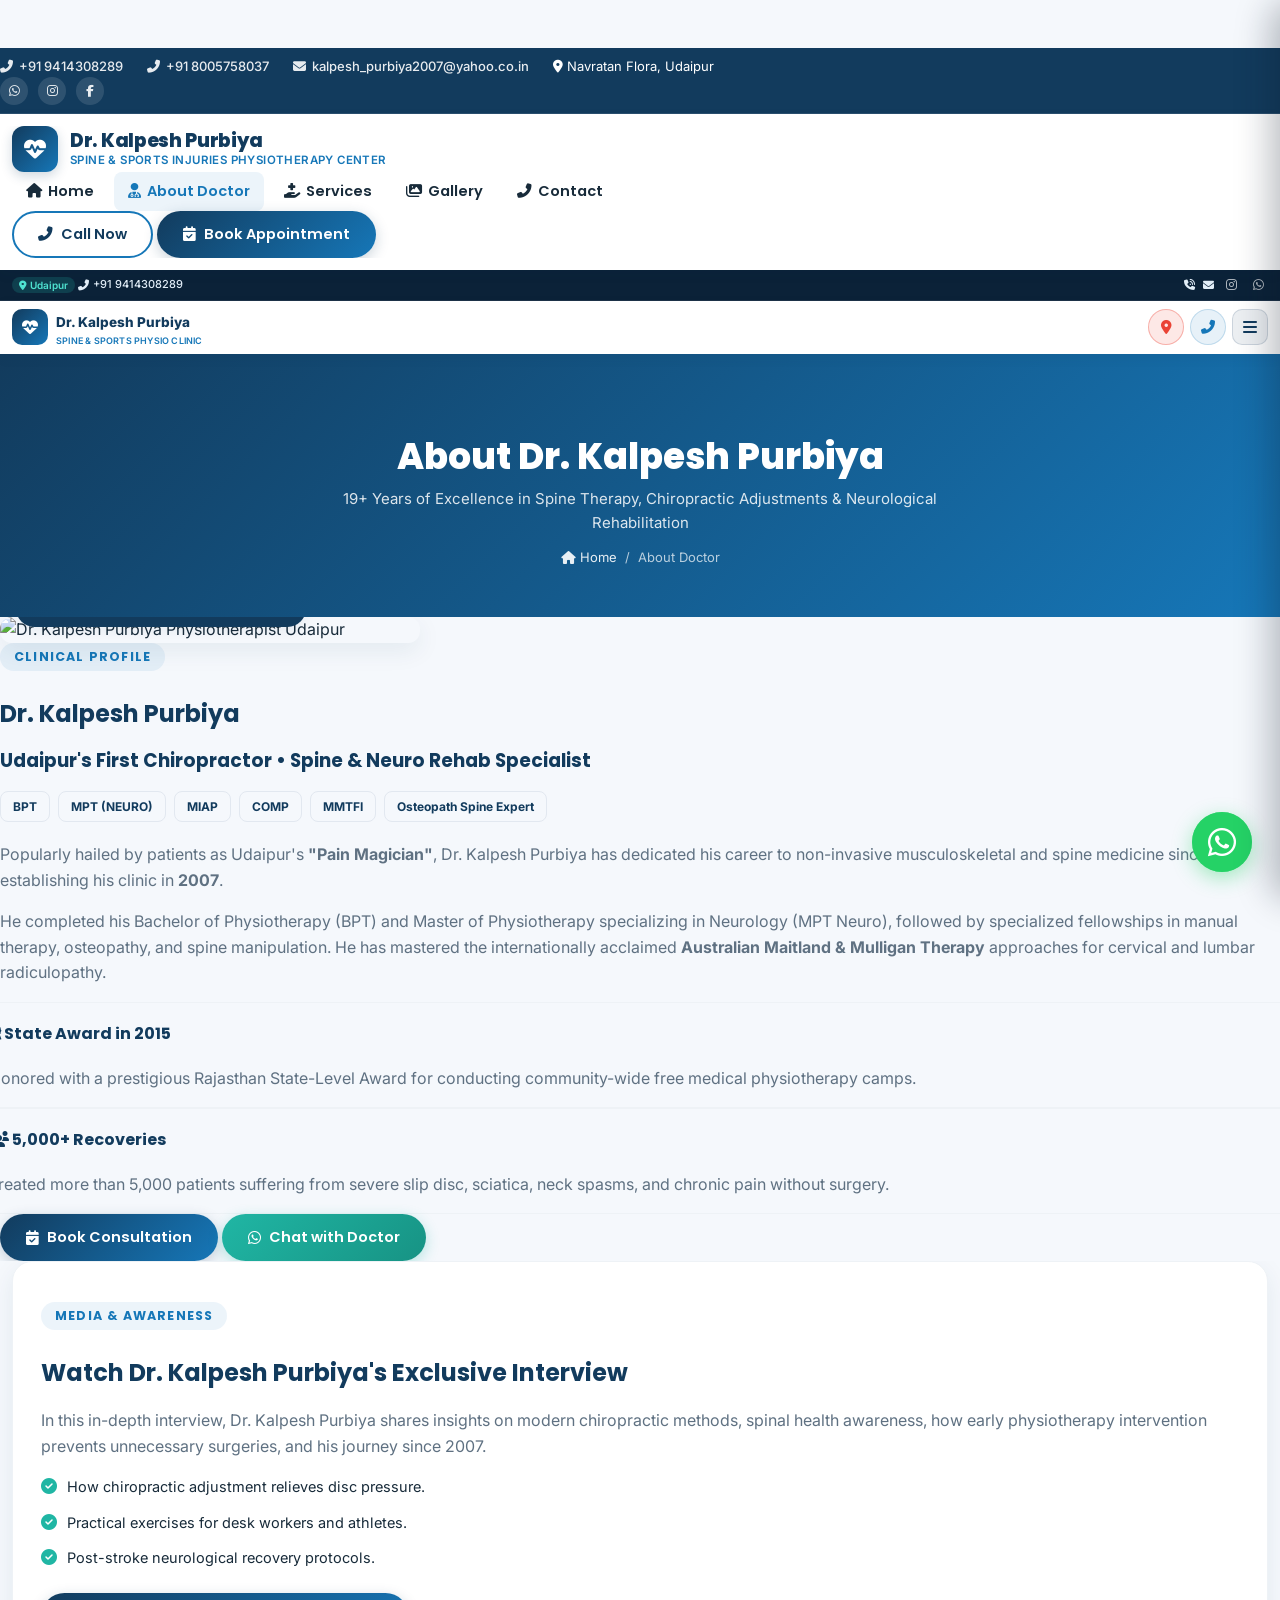
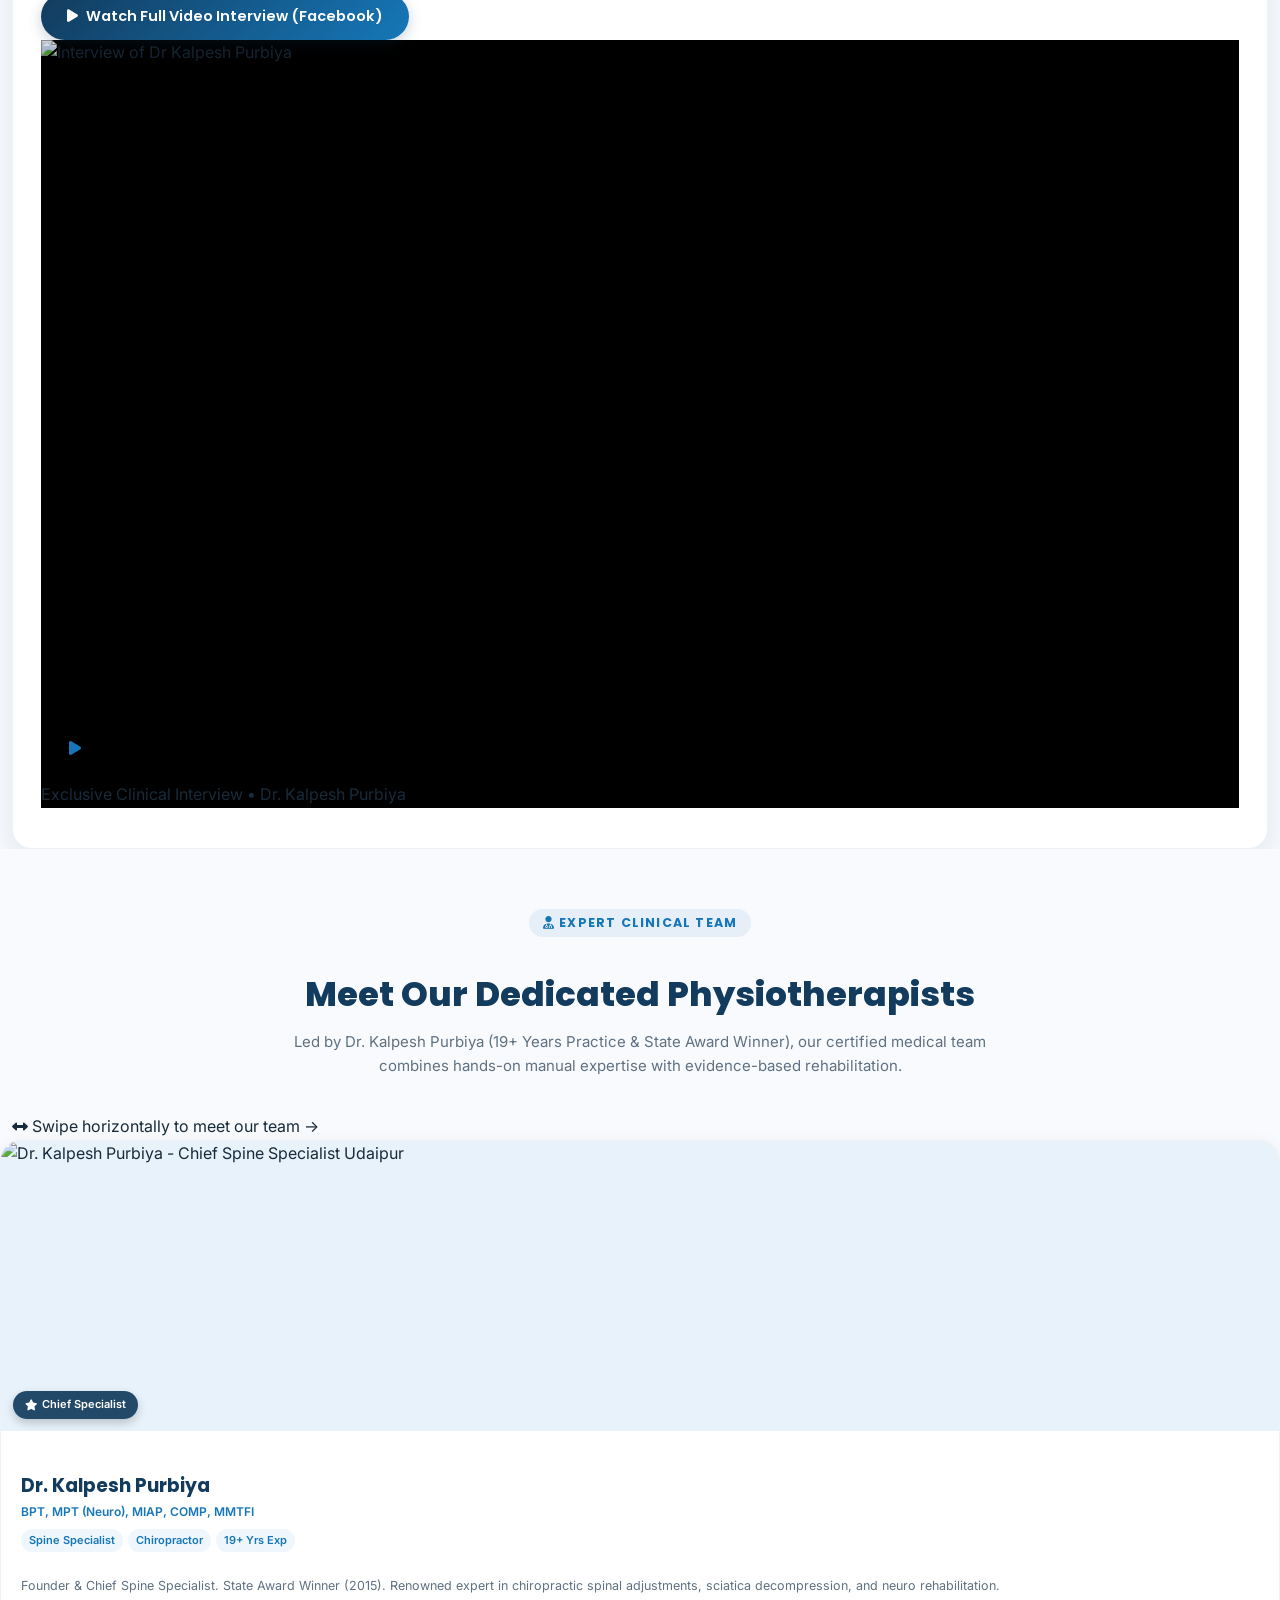
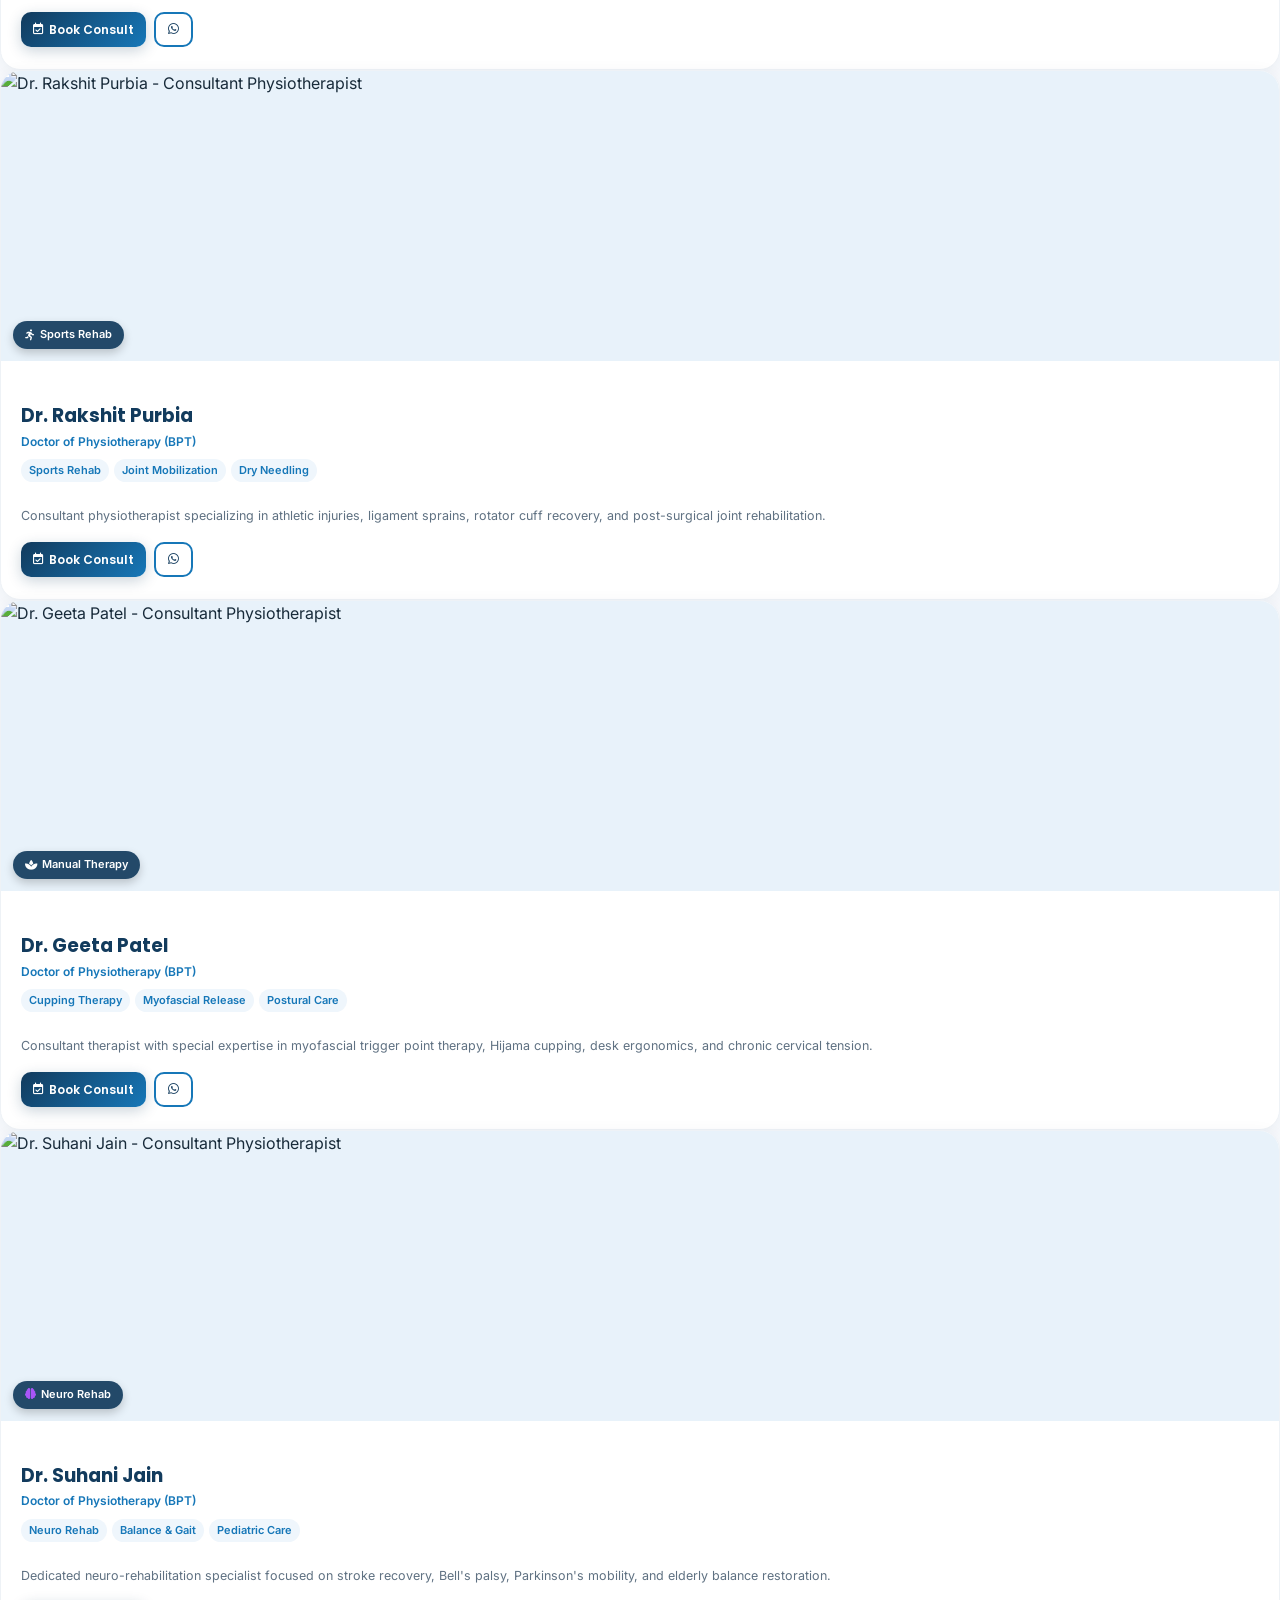
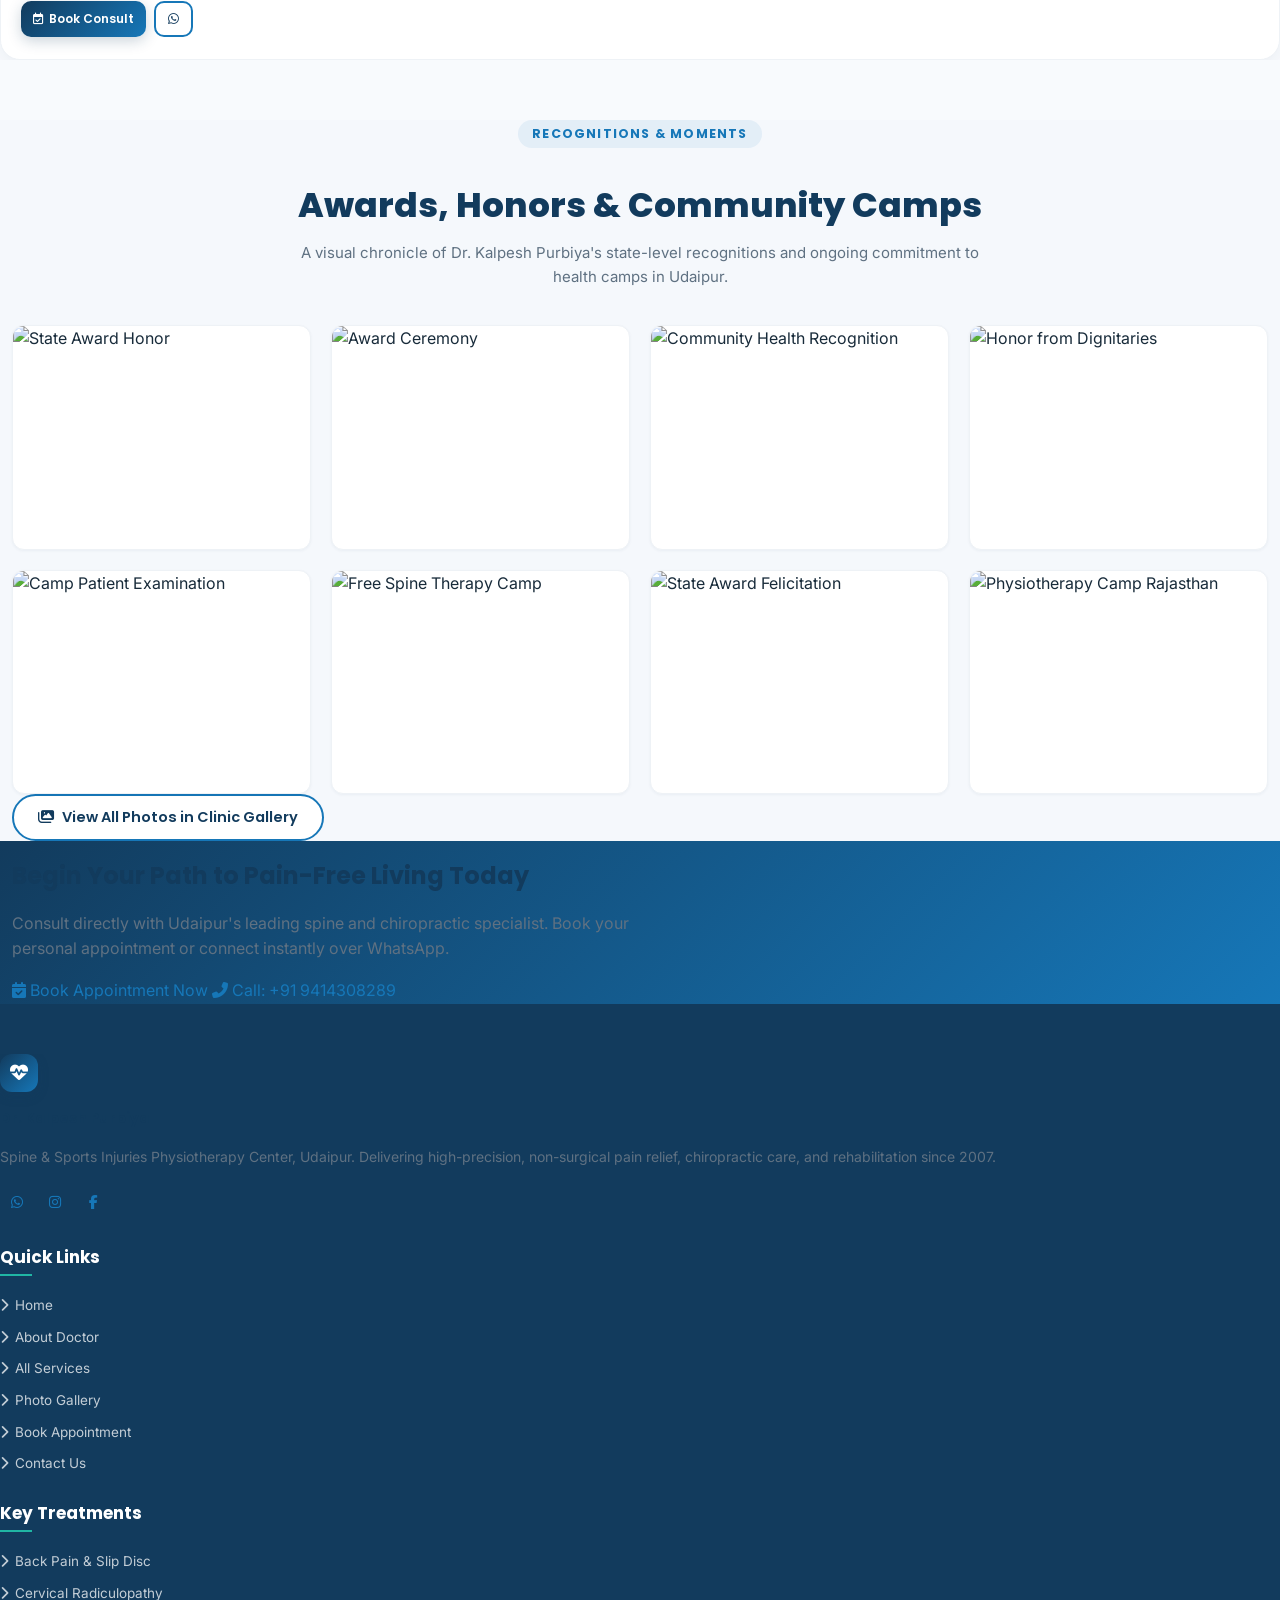
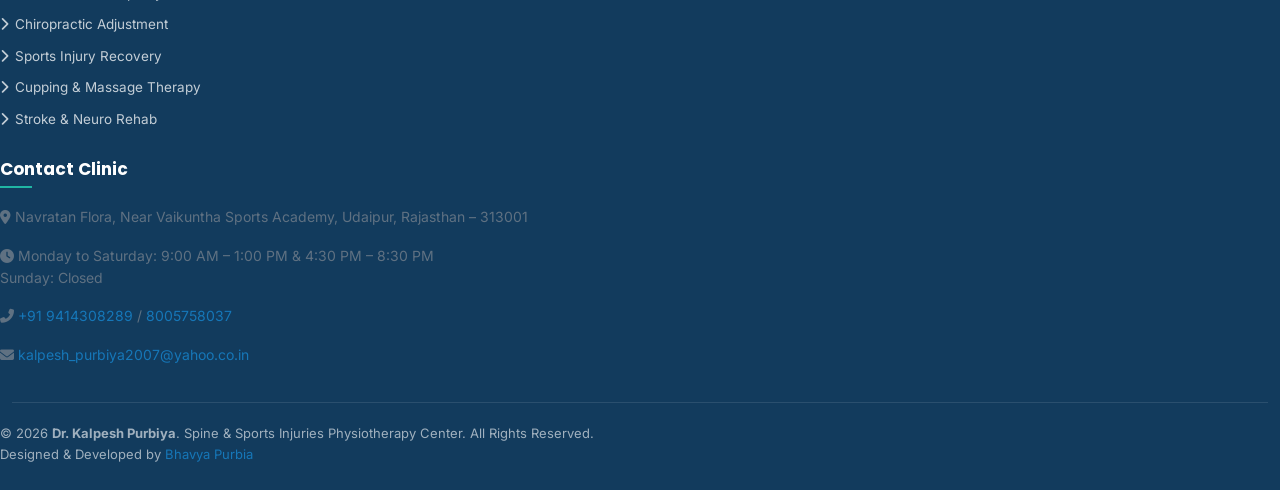
==== commit eb253826: "final seo build" ====
--- a/about.html
+++ b/about.html
@@ -3,9 +3,22 @@
 
 <head>
     <meta charset="utf-8">
-    <title>About Dr. Kalpesh Purbiya | Spine & Sports Physiotherapy Center, Udaipur</title>
+    <title>About Dr. Kalpesh Purbiya | Physiotherapist &amp; Spine Expert Udaipur</title>
     <meta name="viewport" content="width=device-width, initial-scale=1.0, maximum-scale=5.0">
-    <meta name="description" content="Learn about Dr. Kalpesh Purbiya - Udaipur's First Chiropractor, Neuro Rehab Specialist & Spine Expert since 2007. Honored with State-Level Award in 2015. Over 19 years experience.">
+        <!-- Open Graph Meta Tags -->
+    <meta property="og:title" content="About Dr. Kalpesh Purbiya | Physiotherapist &amp; Spine Expert Udaipur">
+    <meta property="og:description" content="Learn about Dr. Kalpesh Purbiya, consultant physiotherapist in Udaipur. BPT, MPT (Neuro), MIAP, COMP, 19+ years experience &amp; 2015 State Award honoree.">
+    <meta property="og:type" content="profile">
+    <meta property="og:url" content="https://drkalpeshpurbiya.in/about.html">
+    <meta property="og:image" content="https://drkalpeshpurbiya.in/img/team-1.jpg">
+    <meta property="og:site_name" content="Dr. Kalpesh Purbiya – Spine &amp; Sports Injuries Physiotherapy Center">
+
+    <!-- Twitter Card Meta Tags -->
+    <meta name="twitter:card" content="summary_large_image">
+    <meta name="twitter:title" content="About Dr. Kalpesh Purbiya | Physiotherapist &amp; Spine Expert Udaipur">
+    <meta name="twitter:description" content="Learn about Dr. Kalpesh Purbiya, consultant physiotherapist in Udaipur. BPT, MPT (Neuro), MIAP, COMP, 19+ years experience &amp; 2015 State Award honoree.">
+    <meta name="twitter:image" content="https://drkalpeshpurbiya.in/img/team-1.jpg">
+    <meta name="description" content="Learn about Dr. Kalpesh Purbiya, consultant physiotherapist in Udaipur. BPT, MPT (Neuro), MIAP, COMP, 19+ years experience &amp; 2015 State Award honoree.">
     <meta name="keywords" content="About Dr Kalpesh Purbiya, Chiropractor in Udaipur, Physiotherapist Udaipur, Spine Therapy Center, Pain Magician Udaipur">
     <meta name="author" content="Dr. Kalpesh Purbiya">
     <link rel="canonical" href="https://drkalpeshpurbiya.in/about.html">
@@ -24,6 +37,46 @@
 
     <!-- Custom Modern Healthcare & Mobile-First Stylesheet -->
     <link href="css/style.css" rel="stylesheet">
+<script type="application/ld+json">
+{
+  "@context": "https://schema.org",
+  "@type": "AboutPage",
+  "name": "About Dr. Kalpesh Purbiya",
+  "url": "https://drkalpeshpurbiya.in/about.html",
+  "description": "Qualifications, clinical background, and 19+ years experience of Dr. Kalpesh Purbiya, Chief Spine Specialist and Physiotherapist in Udaipur.",
+  "mainEntity": {
+    "@type": "Person",
+    "@id": "https://drkalpeshpurbiya.in/#doctor",
+    "name": "Dr. Kalpesh Purbiya",
+    "alternateName": [
+      "Dr. Kalpesh Purbia",
+      "Dr Kalpesh Purbia Udaipur"
+    ],
+    "jobTitle": "Chief Spine Specialist & Consultant Physiotherapist",
+    "alumniOf": "BPT, MPT (Neuro)",
+    "memberOf": [
+      "MIAP",
+      "COMP",
+      "MMTFI"
+    ],
+    "image": "https://drkalpeshpurbiya.in/img/team-1.jpg",
+    "worksFor": {
+      "@type": "MedicalBusiness",
+      "name": "Dr. Kalpesh Purbiya – Spine & Sports Injuries Physiotherapy Center",
+      "url": "https://drkalpeshpurbiya.in/",
+      "telephone": "+919414308289",
+      "address": {
+        "@type": "PostalAddress",
+        "streetAddress": "Navratan Flora, Near Vaikuntha Sports Academy",
+        "addressLocality": "Udaipur",
+        "addressRegion": "Rajasthan",
+        "postalCode": "313001",
+        "addressCountry": "IN"
+      }
+    }
+  }
+}
+    </script>
 </head>
 
 <body>
@@ -235,7 +288,7 @@
                 <i class="fas fa-heartbeat"></i>
             </div>
             <div>
-                <h1 class="mobile-brand-title">Dr. Kalpesh Purbiya</h1>
+                <span class="mobile-brand-title">Dr. Kalpesh Purbiya</span>
                 <div class="mobile-brand-sub">Spine & Sports Physio Clinic</div>
             </div>
         </a>
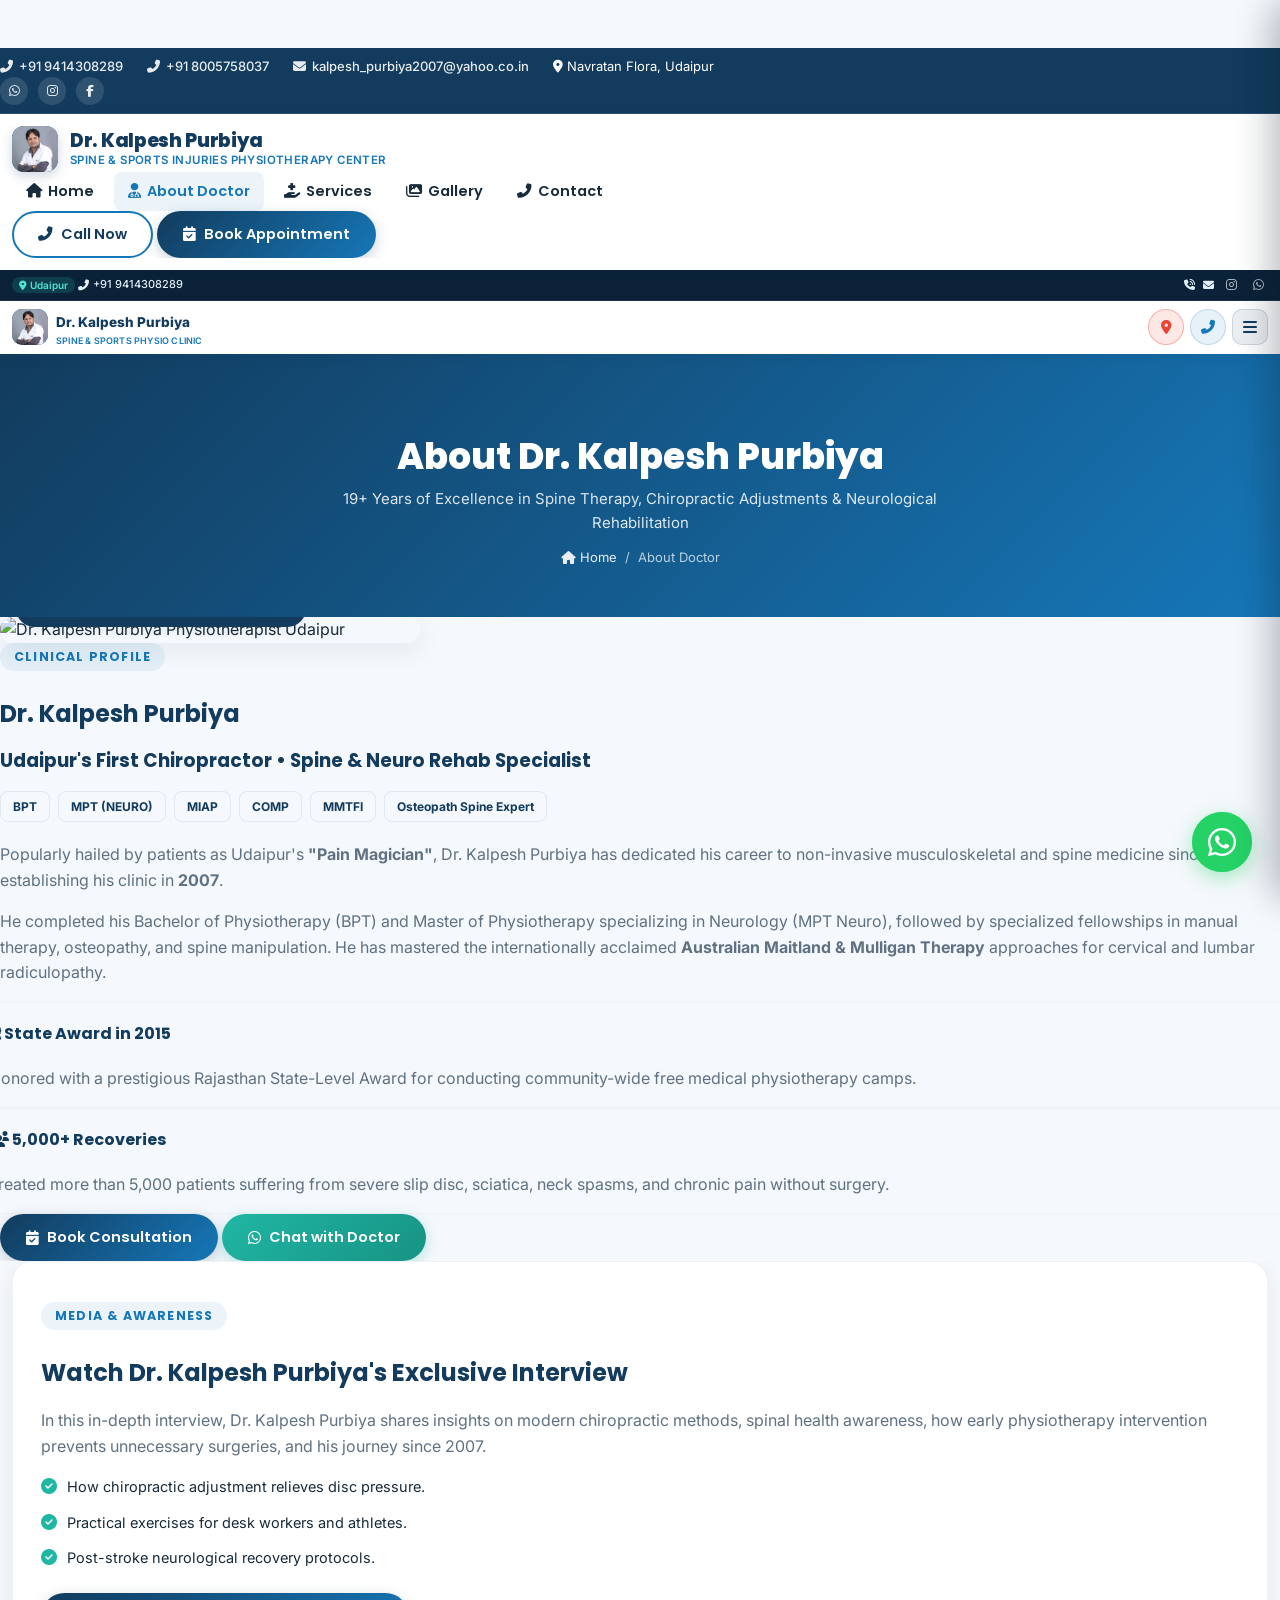
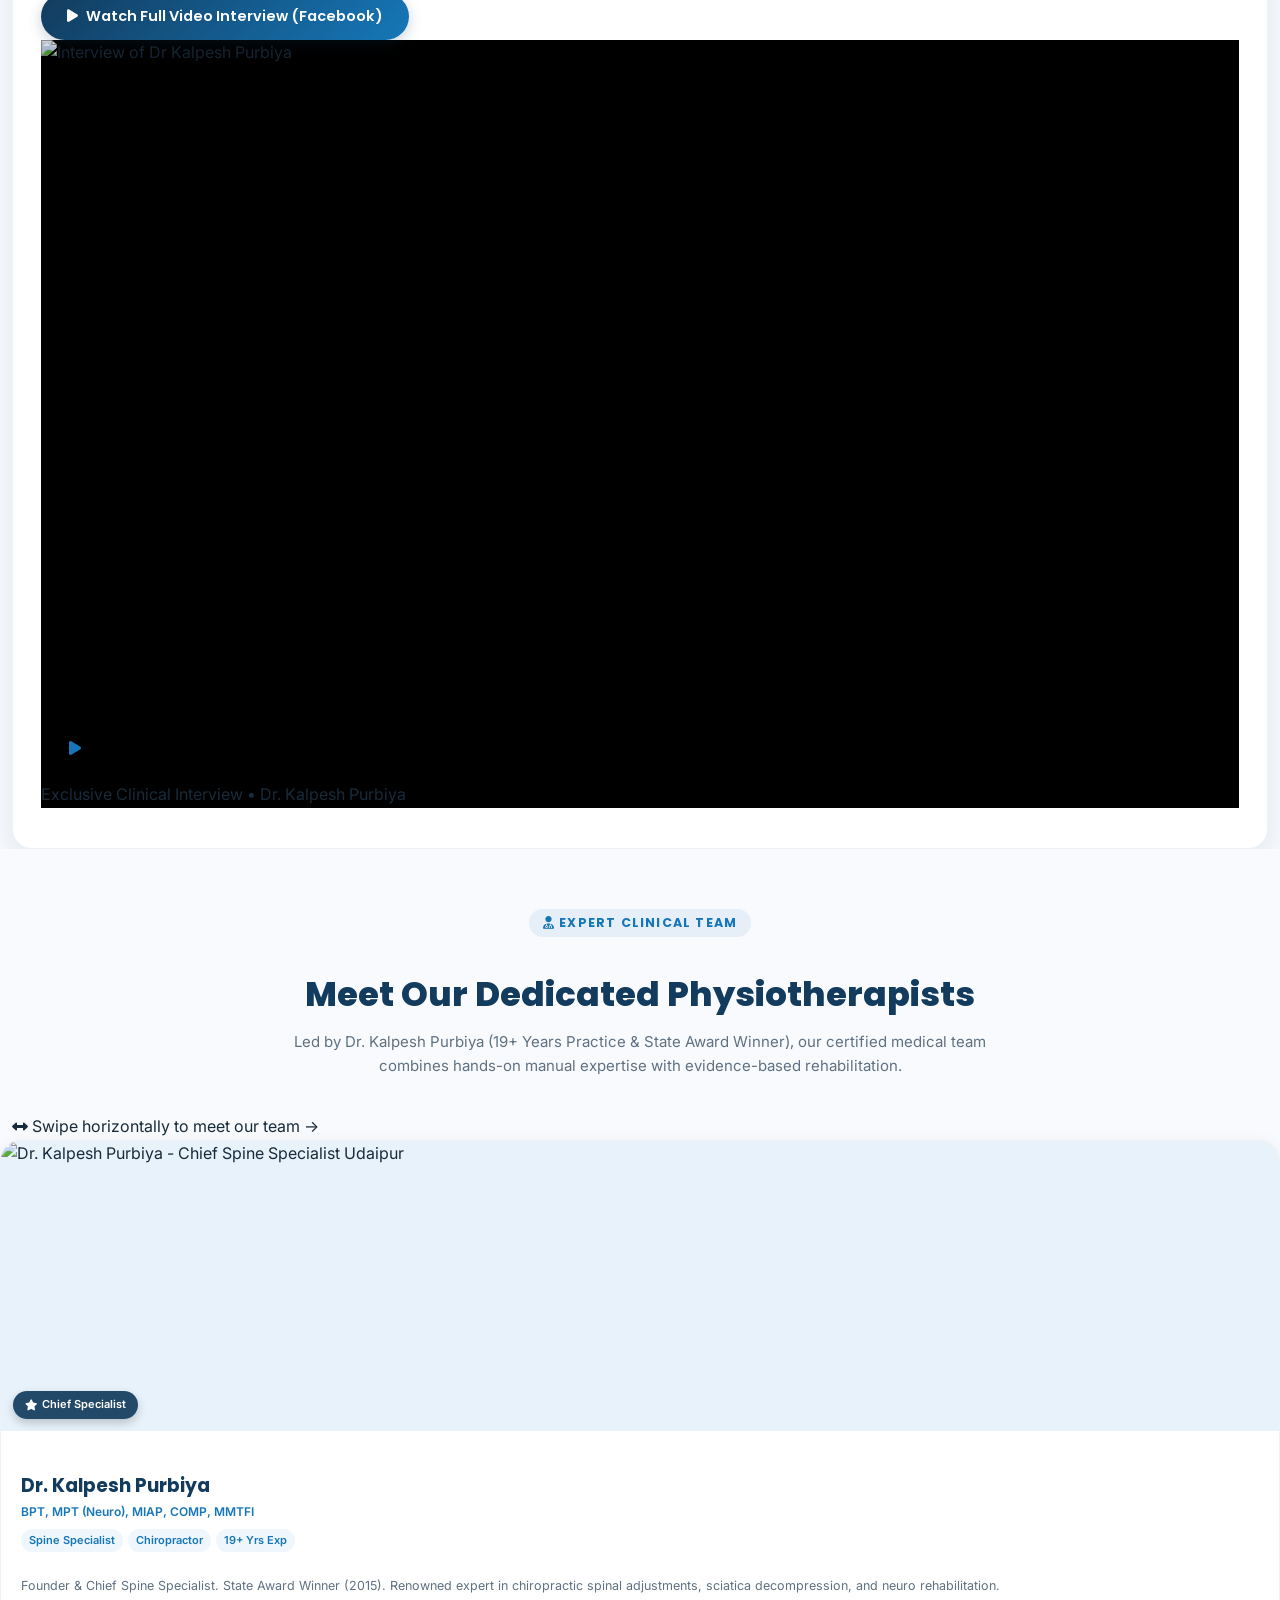
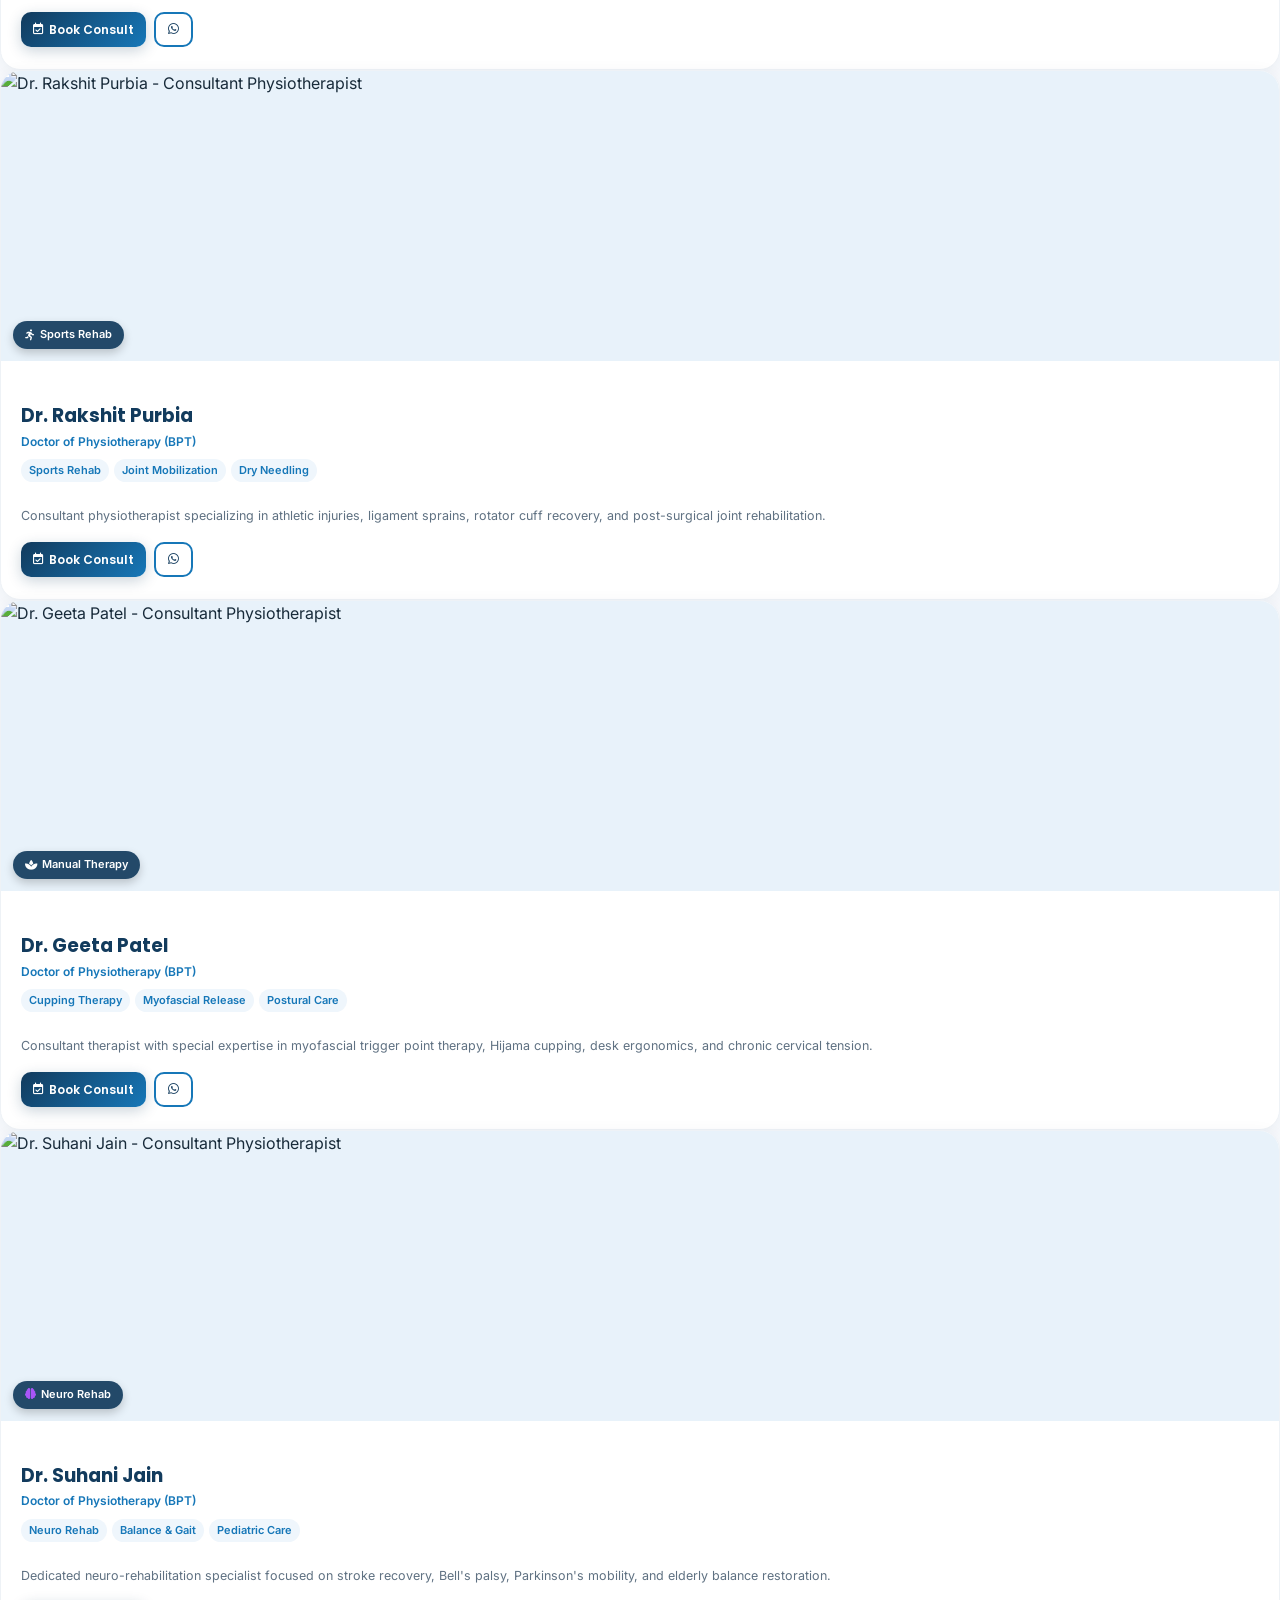
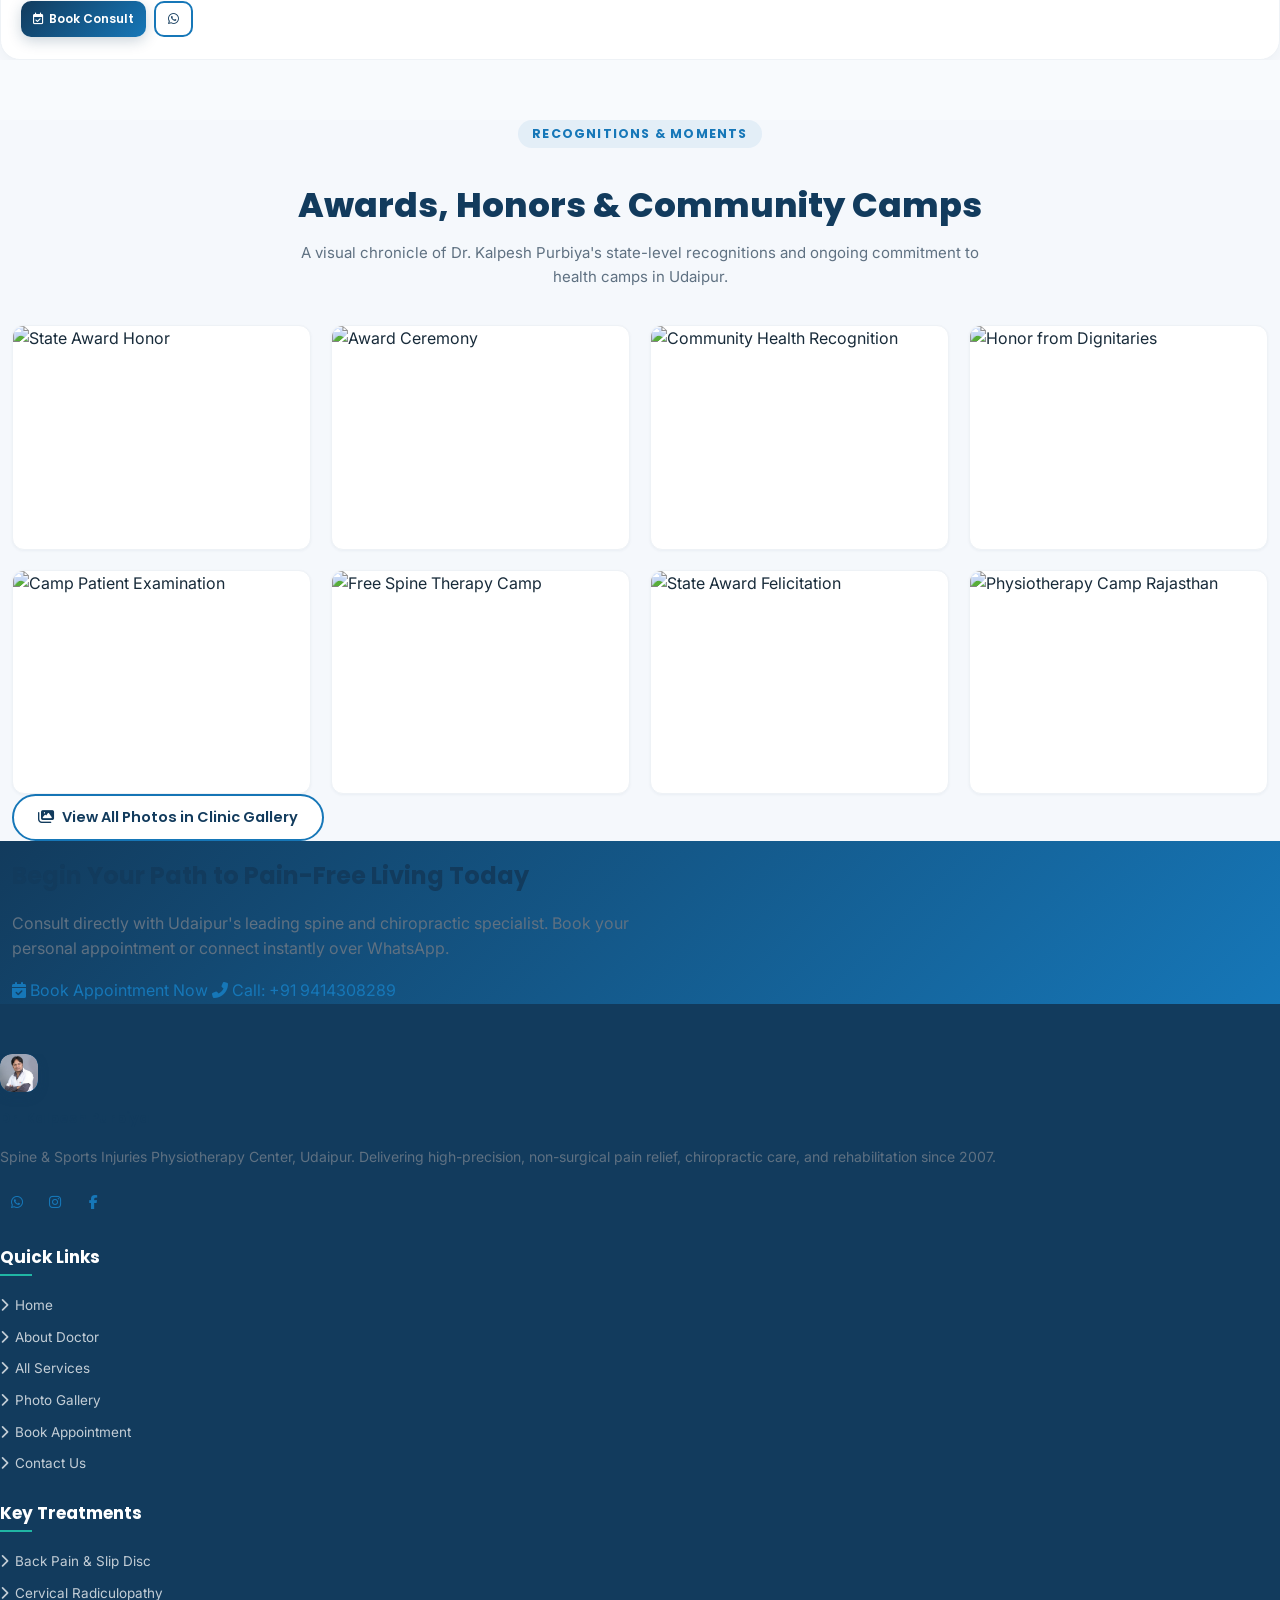
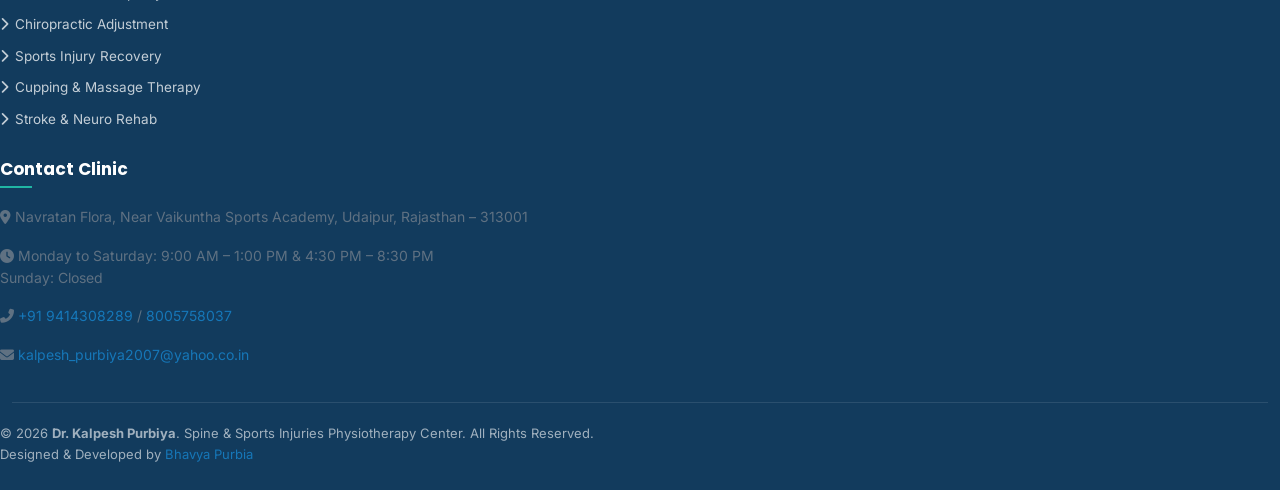
==== commit df782d02: "feat(branding): update website logo and favicon suite to Dr. Kalpesh Purbiya official portrait" ====
--- a/about.html
+++ b/about.html
@@ -22,6 +22,14 @@
     <meta name="keywords" content="About Dr Kalpesh Purbiya, Chiropractor in Udaipur, Physiotherapist Udaipur, Spine Therapy Center, Pain Magician Udaipur">
     <meta name="author" content="Dr. Kalpesh Purbiya">
     <link rel="canonical" href="https://drkalpeshpurbiya.in/about.html">
+
+        <!-- Favicon & Site Icons (Google Search & Browsers) -->
+    <link rel="icon" type="image/x-icon" href="/favicon.ico">
+    <link rel="icon" type="image/png" sizes="32x32" href="/img/favicon-32x32.png">
+    <link rel="icon" type="image/png" sizes="48x48" href="/img/favicon-48x48.png">
+    <link rel="icon" type="image/png" sizes="96x96" href="/img/favicon-96x96.png">
+    <link rel="icon" type="image/png" sizes="192x192" href="/img/favicon-192x192.png">
+    <link rel="apple-touch-icon" sizes="180x180" href="/img/apple-touch-icon.png">
 
     <!-- Google Web Fonts -->
     <link rel="preconnect" href="https://fonts.googleapis.com">
@@ -122,7 +130,7 @@
             <div class="d-flex align-items-center justify-content-between">
                 <a href="index.html" class="clinic-brand">
                     <div class="brand-icon">
-                        <i class="fas fa-heartbeat"></i>
+                        <img src="img/logo.png" alt="Dr. Kalpesh Purbiya Logo" class="brand-logo-img">
                     </div>
                     <div class="brand-text">
                         <span class="brand-title">Dr. Kalpesh Purbiya</span>
@@ -162,7 +170,7 @@
         <div class="mobile-drawer-header">
             <div class="d-flex align-items-center gap-2">
                 <div class="drawer-brand-avatar">
-                    <img src="img/drkp.jpeg" alt="Dr. Kalpesh Purbiya" class="w-100 h-100 rounded-circle" style="object-fit: cover; object-position: center 20%;">
+                    <img src="img/logo.png" alt="Dr. Kalpesh Purbiya Logo" class="w-100 h-100 rounded-circle" style="object-fit: cover; object-position: center 10%;">
                     <span class="drawer-online-dot"></span>
                 </div>
                 <div class="drawer-brand-info">
@@ -285,7 +293,7 @@
 <header class="mobile-header d-lg-none">
         <a href="index.html" class="mobile-brand">
             <div class="mobile-brand-icon">
-                <i class="fas fa-heartbeat"></i>
+                <img src="img/logo.png" alt="Dr. Kalpesh Purbiya Logo" class="brand-logo-img">
             </div>
             <div>
                 <span class="mobile-brand-title">Dr. Kalpesh Purbiya</span>
@@ -685,8 +693,8 @@
             <div class="row g-4">
                 <div class="col-lg-4 col-md-6">
                     <div class="d-flex align-items-center gap-2 mb-3">
-                        <div class="brand-icon" style="width: 38px; height: 38px; font-size: 18px;">
-                            <i class="fas fa-heartbeat"></i>
+                        <div class="brand-icon" style="width: 38px; height: 38px;">
+                            <img src="img/logo.png" alt="Dr. Kalpesh Purbiya Logo" class="brand-logo-img">
                         </div>
                         <h4 class="h5 text-white mb-0">Dr. Kalpesh Purbiya</h4>
                     </div>
--- a/css/style.css
+++ b/css/style.css
@@ -195,6 +195,17 @@
     font-size: 22px;
     box-shadow: 0 4px 12px rgba(18, 59, 93, 0.2);
     flex-shrink: 0;
+    overflow: hidden;
+    padding: 0;
+}
+
+.brand-logo-img {
+    width: 100%;
+    height: 100%;
+    object-fit: cover;
+    object-position: center 10%;
+    border-radius: inherit;
+    display: block;
 }
 
 .brand-text {
@@ -296,6 +307,8 @@
     justify-content: center;
     font-size: 16px;
     flex-shrink: 0;
+    overflow: hidden;
+    padding: 0;
 }
 
 .mobile-brand-title {
